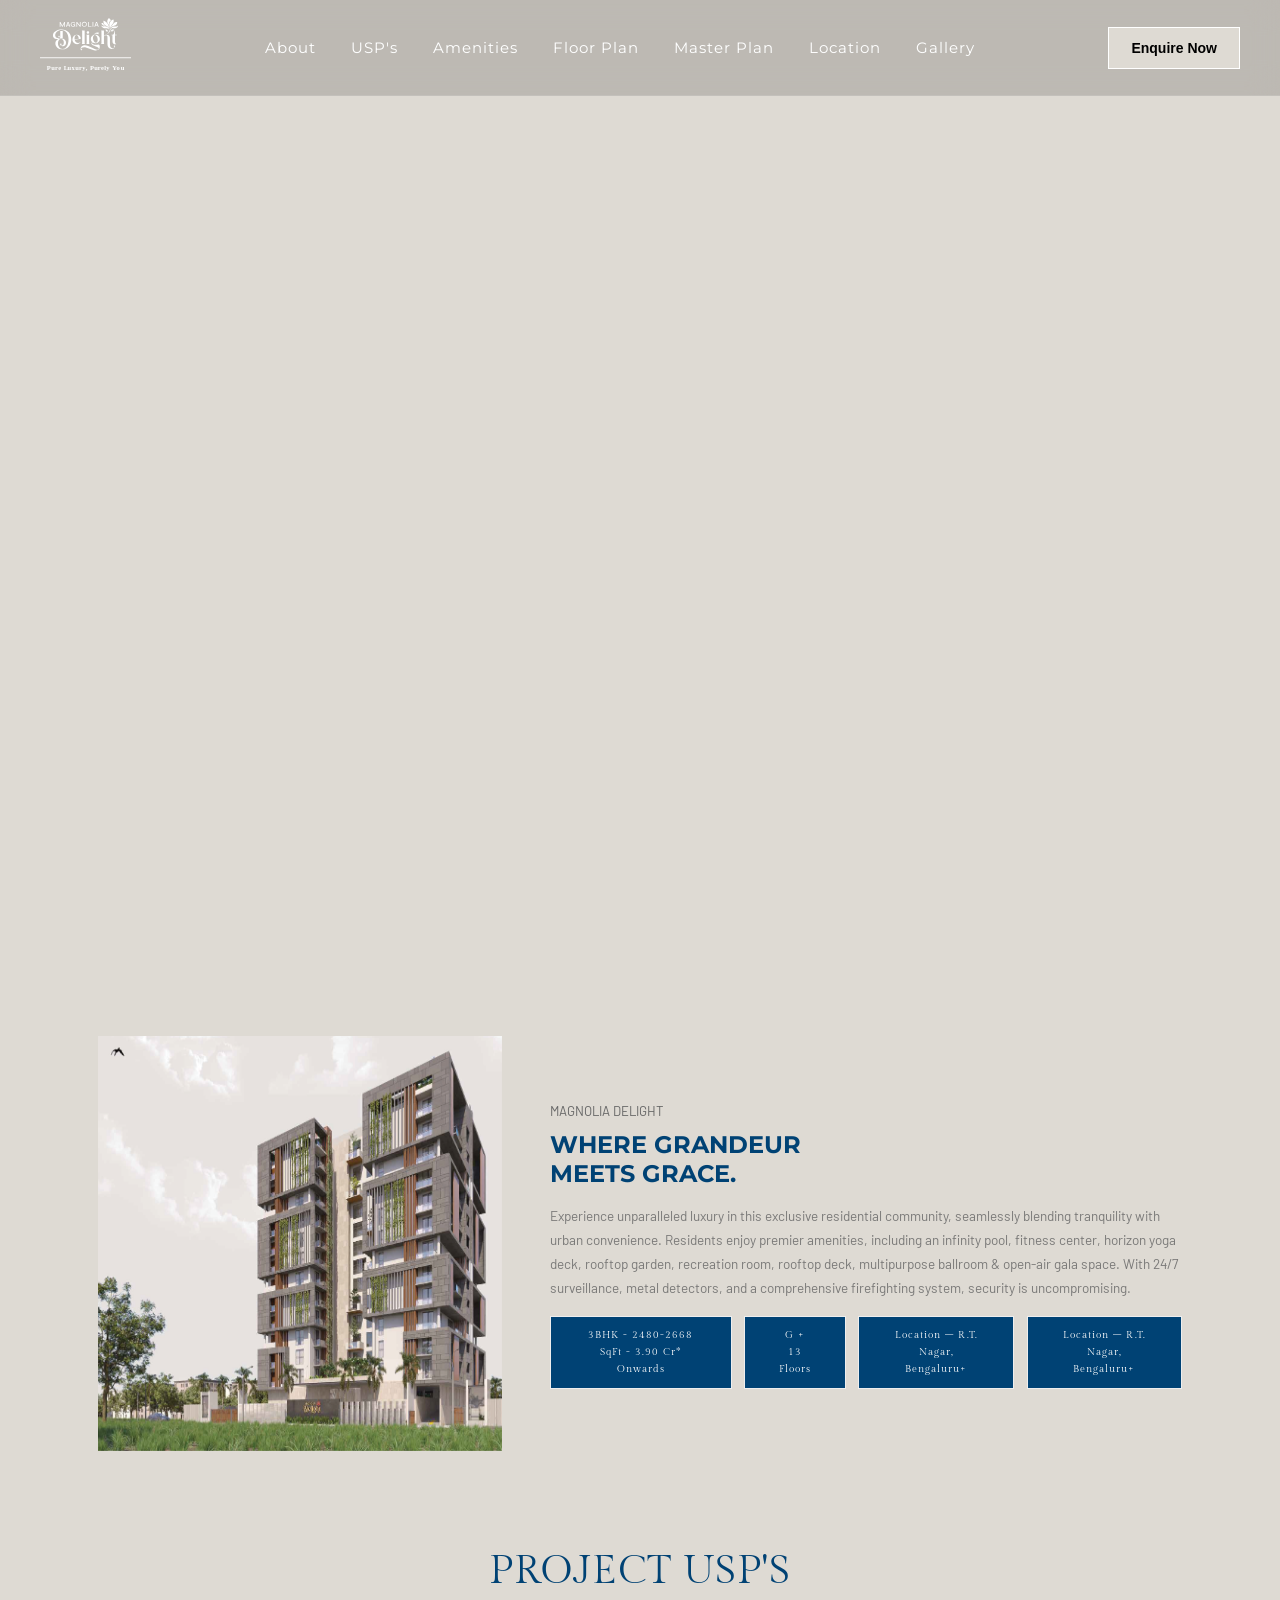
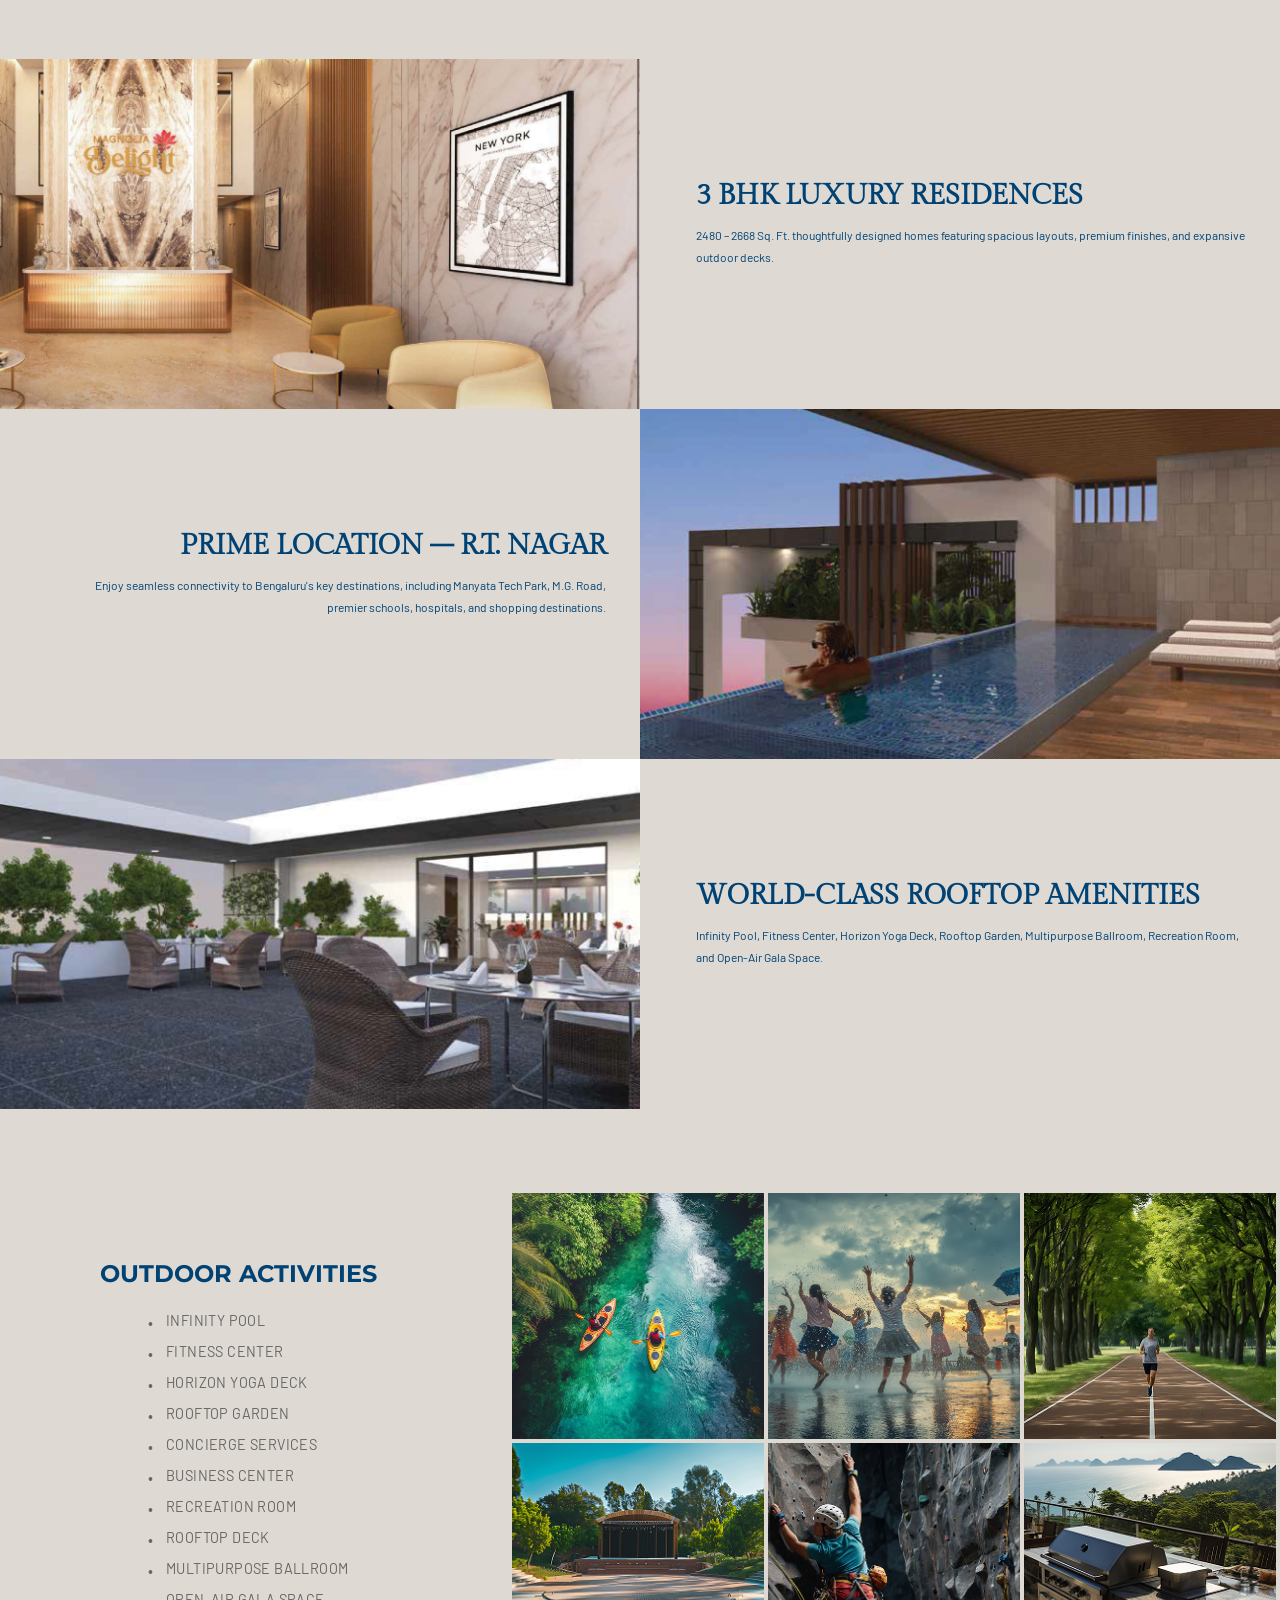
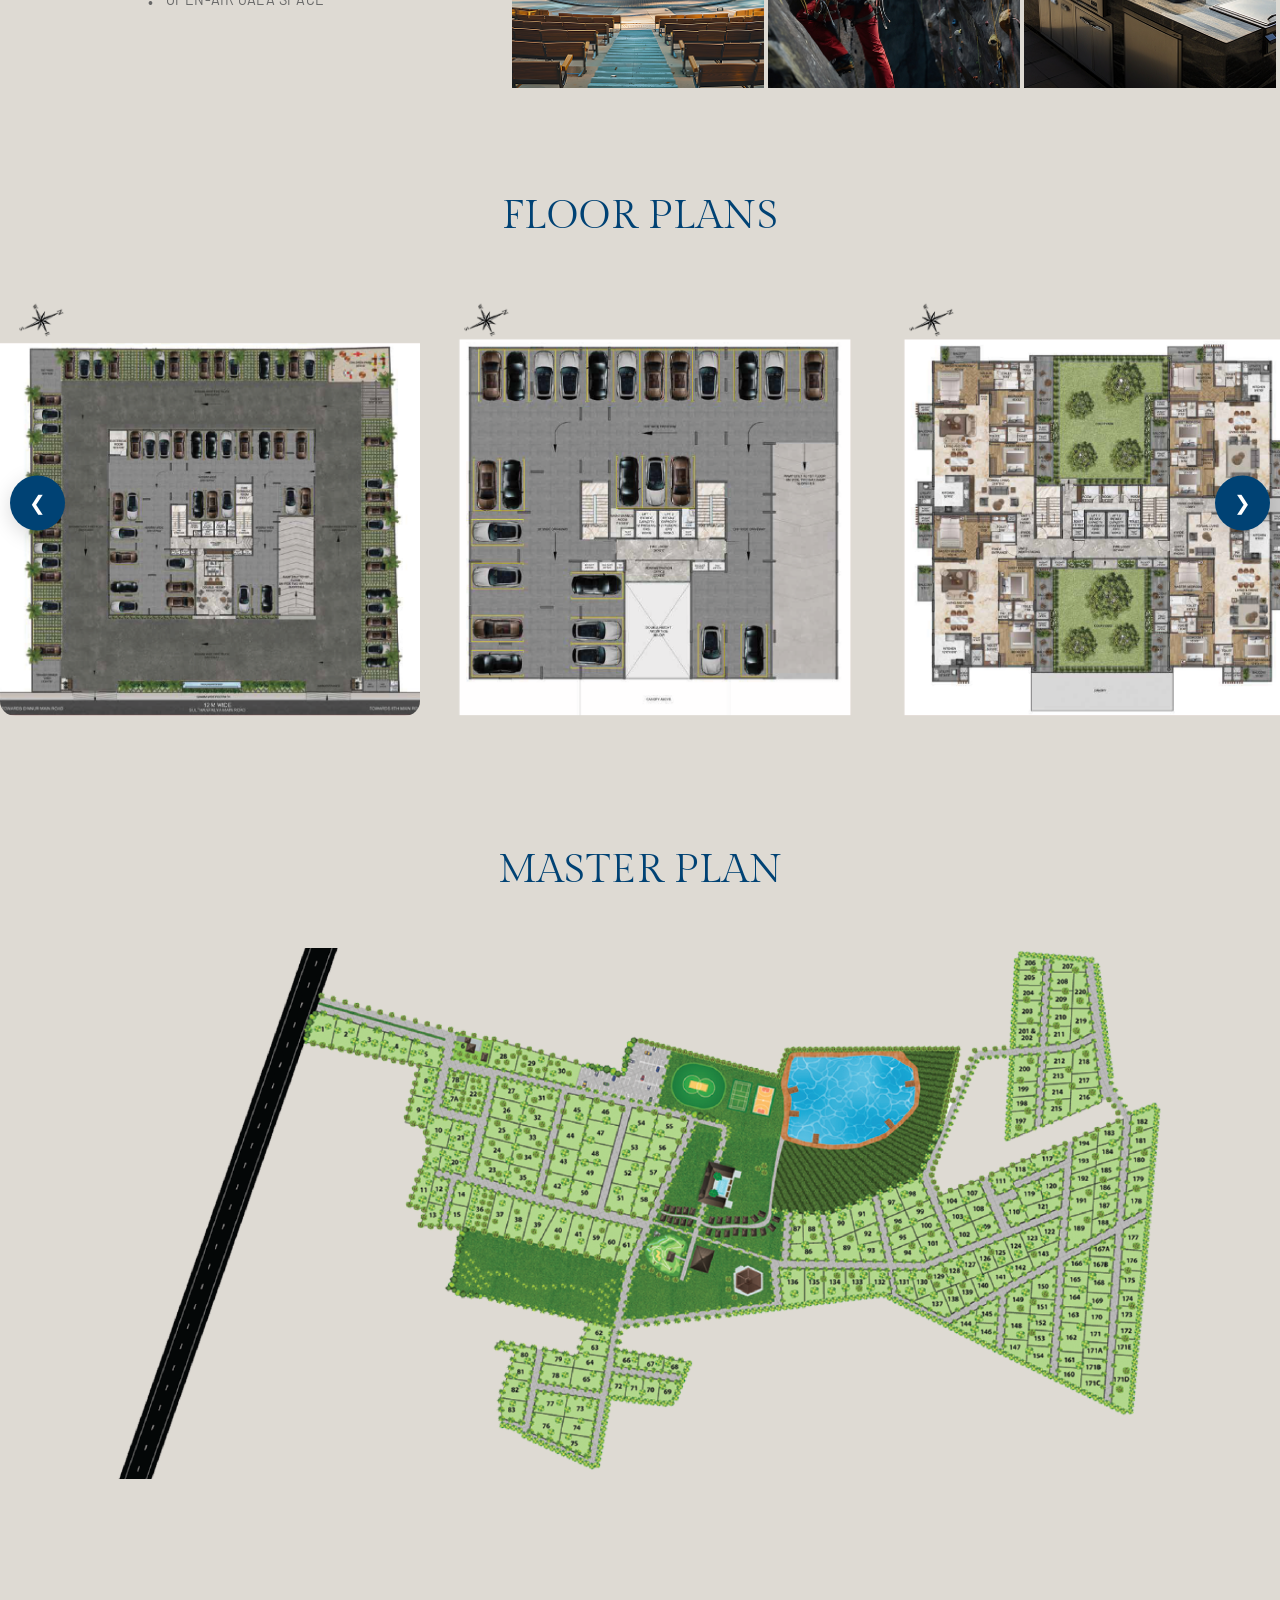
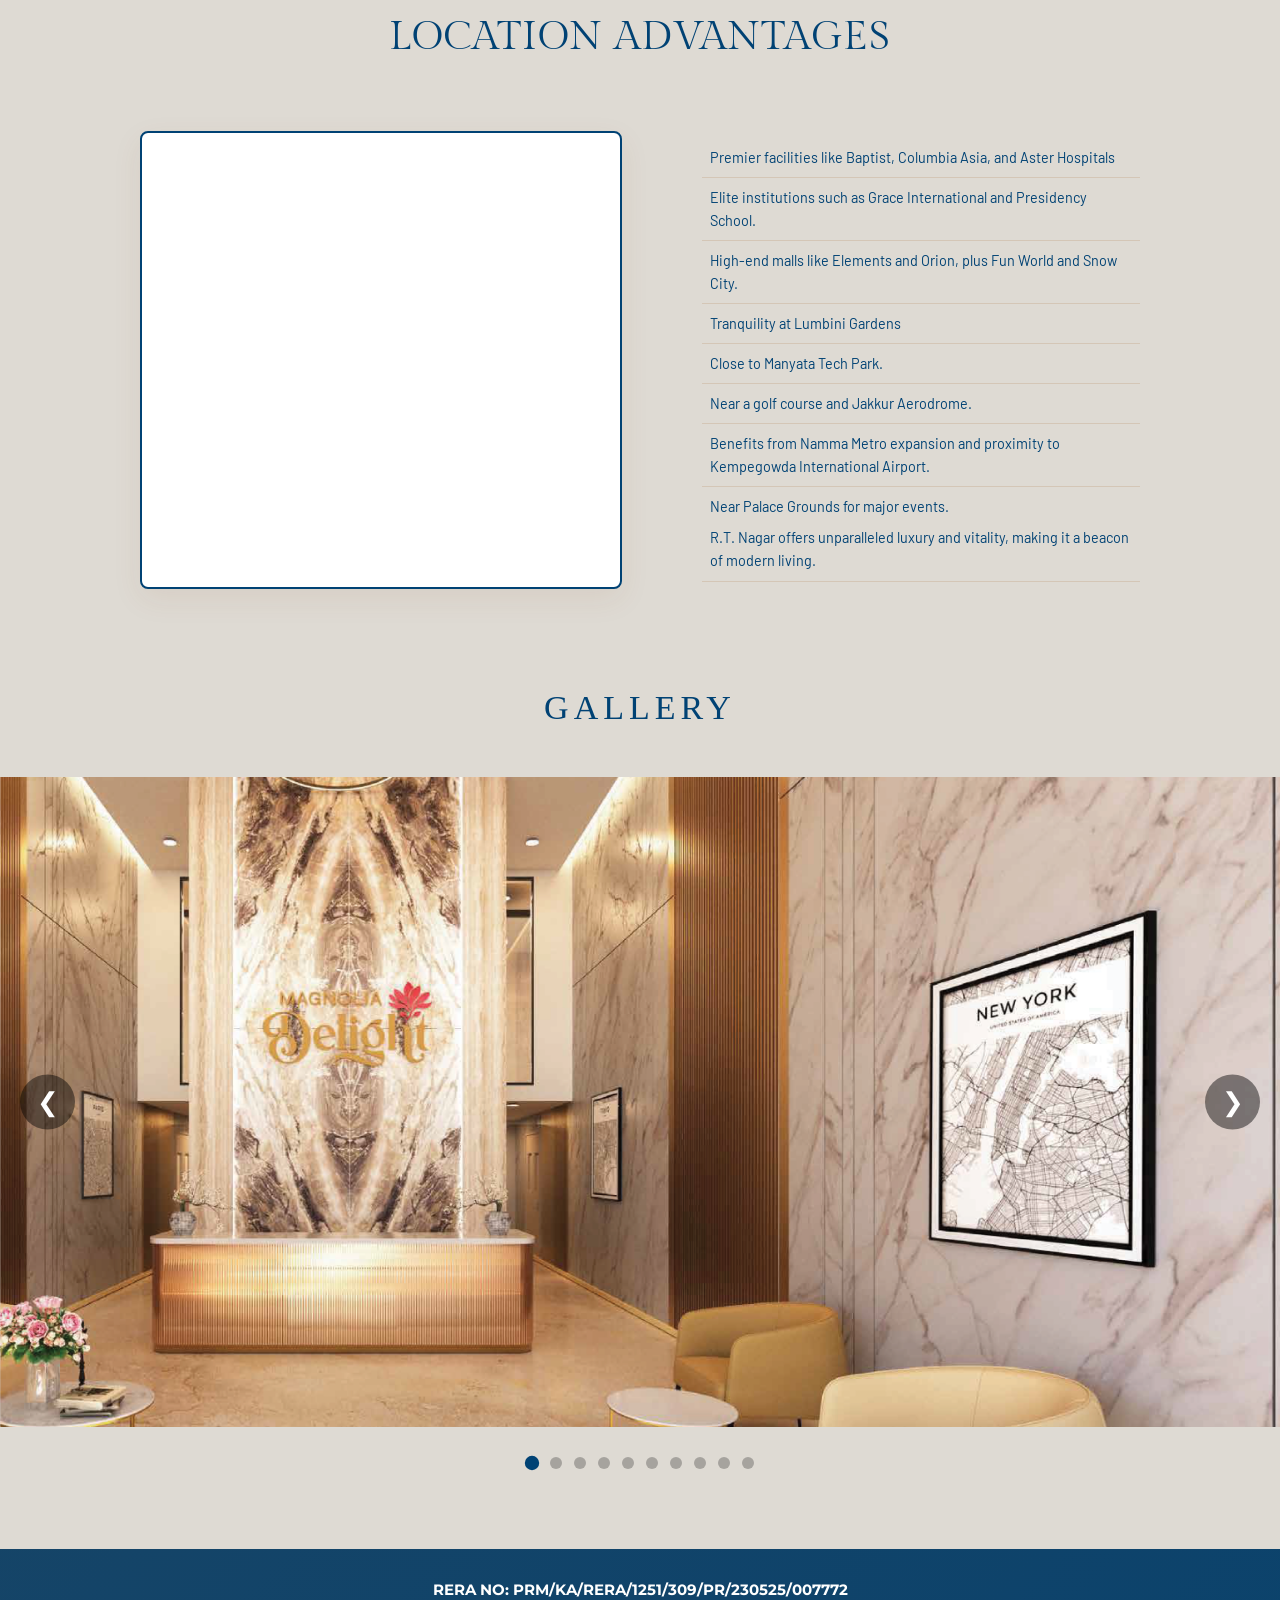
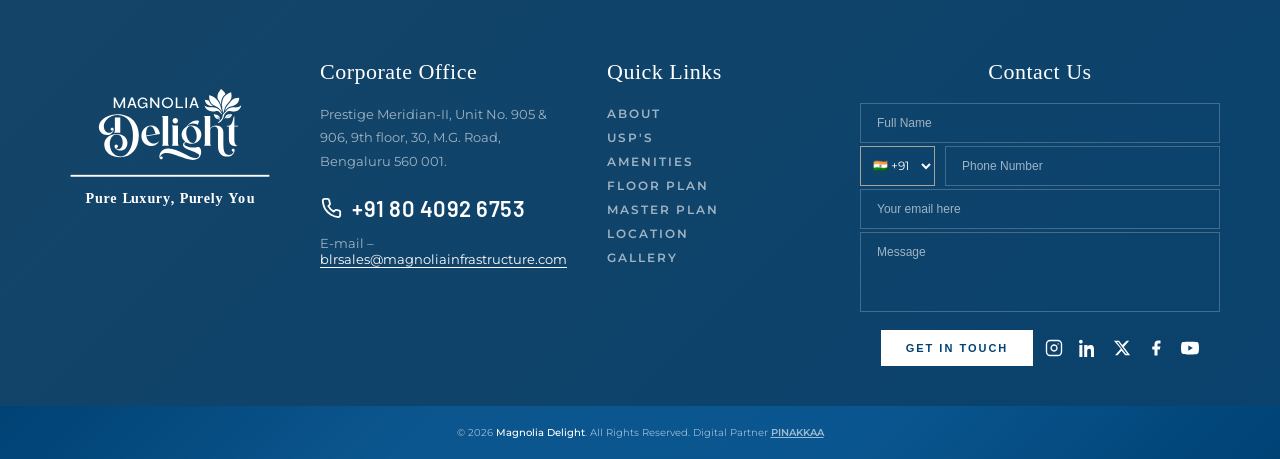
==== index.html @ 62078f63 "Initial Commit" ====
<!DOCTYPE html>
<html lang="en">

<head>
    <meta charset="UTF-8">
    <meta name="viewport" content="width=device-width, initial-scale=1.0">
    <title>Magnolia Delight</title>
    <meta name="description"
        content="Discover Rhythms of Earth by Magnolia Delight, a luxury curated farmland project near Chikkaballapur, Bangalore, offering premium farm plots from 5,500 to 14,000 sq ft." />
    <link rel="shortcut icon" href="../favicon.ico" type="image/x-icon">
    <link rel="preconnect" href="https://fonts.googleapis.com">
    <link rel="preconnect" href="https://fonts.gstatic.com" crossorigin>
    <link href="https://fonts.googleapis.com/css2?family=Gilda+Display&display=swap" rel="stylesheet">
    <link
        href="https://fonts.googleapis.com/css2?family=Barlow:ital,wght@0,100..900;1,100..900&family=Barlow+Semi+Condensed:ital,wght@0,100..900;1,100..900&family=Inter:ital,opsz,wght@0,14..32,100..900;1,14..32,100..900&family=Montserrat:ital,wght@0,100..900;1,100..900&family=Poppins:ital,wght@0,100..900;1,100..900&family=Roboto:ital,wght@0,100..900;1,100..900&family=Tenor+Sans&display=swap"
        rel="stylesheet">
    <link rel="stylesheet" href="./style.css">
    <link rel="stylesheet" href="./footer.css">
    <style>
        .gilda-display-regular,
        .page-title,
        .section-title,
        .section-title-big,
        .tula-properties-about-title,
        .soil-heading h3,
        .tula-testimonial-heading,
        .blogs-title,
        .disclaimer-section-title,
        .soil-about-title,
        .channel-section h2,
        .register-section h2,
        .why-title,
        .career-header h2,
        .smart-move-section h2,
        .about-title,
        .our-project-heading,
        .nature-main-title,
        .nature-bottom-content h2,
        .masterplan-title,
        .location-advantages-title,
        .luxora-gallery-title,
        .resort-content h2,
        .outdoor-content h2,
        .sports-area-header h2,
        .recent-post-heading,
        .blog-details-heading,
        .blog-main-title,
        .privacy-policy-title,
        .design-philosophy-title,
        .philosophy-title,
        .pillar-heading,
        .heading-title,
        h2.project-title {
            text-align: left;
        }

        h2.project-title {
            text-align: center !important;
        }
        @media (max-width: 768px) {
            .hero-section{
                
        background-position-x: -50rem !important;
            }
        }
    </style>
</head>

<body>
    <main>

        <nav class="navbar">
            <div class="navbar-container">

                <a href="./index.html" class="nav-logo">
                    <img src="./images-new/logo-white.svg" alt="Magnolia Delight">
                </a>

                <ul class="nav-links">
                    <li><a href="#about">About</a></li>
                    <li><a href="#usp">USP's</a></li>
                    <li><a href="#amenities">Amenities</a></li>
                    <li><a href="#floorplan">Floor Plan</a></li>
                    <li><a href="#masterplan">Master Plan</a></li>
                    <li><a href="#location">Location</a></li>
                    <li><a href="#gallery">Gallery</a></li>
                </ul>

                <div class="nav-actions">
                    <button class="enquire-btn" id="navbarEnquireBtn">
                        Enquire Now
                    </button>
                </div>

                <div class="hamburger" id="hamburger">
                    <span></span>
                    <span></span>
                    <span></span>
                </div>

            </div>
        </nav>


        <section class="hero-section"></section>
        <section class="about-section" id="about">
            <div class="main-container">
                <div class="about-section-wrapper">
                    <div class="about-image-wrapper">
                        <img src="./images-new/512x415.png" alt="" class="about-image">
                    </div>
                    <div class="about-section-content-wrapper">
                        <div class="about-title-wrapper">
                            <div class="about-title-wrapper-left">
                                <p class="about-sub-title">Magnolia Delight</p>
                                <h2 class="about-title">WHERE GRANDEUR <br> MEETS GRACE.</h2>
                            </div>
                            <!-- <div class="about-title-wrapper-right">
                                    <img src="./Images/logo-without-text.png" alt="" class="about-logo">
                                </div> -->
                        </div>
                        <div class="about-content-wrapper">
                            <p class="about-content">Experience unparalleled luxury in this exclusive residential
                                community, seamlessly blending tranquility with urban convenience. Residents enjoy
                                premier amenities, including an infinity pool, fitness center, horizon yoga deck,
                                rooftop garden, recreation room, rooftop deck, multipurpose ballroom & open-air gala
                                space. With 24/7 surveillance, metal detectors, and a comprehensive firefighting system,
                                security is uncompromising.</p>
                        </div>
                        <div class="about-points-wrapper">
                            <div class="about-points">
                                <h3>3BHK - 2480-2668 SqFt - 3.90 Cr* Onwards</h3>
                                <!-- <p>Configuration:</p> -->
                            </div>
                            <div class="about-points">
                                <h3>G + 13 Floors</h3>
                                <!-- <p>Total Plots</p> -->
                            </div>
                            <div class="about-points">
                                <h3>Location – R.T. Nagar, Bengaluru+</h3>
                                <!-- <p>Luxury Amenities</p> -->
                            </div>
                            <div class="about-points">
                                <h3>Location – R.T. Nagar, Bengaluru+</h3>
                                <!-- <p>Luxury Amenities</p> -->
                            </div>
                        </div>
                    </div>
                </div>
            </div>
        </section>
        <!-- <section class="resort-style-section">
                <div
                    class="resort-container">

                    <div class="resort-content">
                        <h2>RESORT STYLE LIVING</h2>
                        <p>
                            Rhythms of Earth curates a lifestyle that rivals a 15-acre, 5 Star luxury resort, blending holistic amenities with serene natural surroundings — so you experience elevated comfort without ever stepping away from nature.
                        </p>

                        <ul class="resort-list">
                            <li>Gourmet Restaurant</li>
                            <li>Poolside Bar</li>
                            <li>Wellness Centre and Spa</li>
                            <li>Indoor Games Room</li>
                            <li>Conference Room</li>
                            <li>Banquet Hall</li>
                        </ul>
                    </div>

                    <div class="resort-gallery">
                        <div class="gallery-item item1">
                            <img src="./Images/resort-1.png" alt="Gourmet Restaurant">
                        </div>
                        <div class="gallery-item item2">
                            <img src="./Images/resort-2.png" alt="Spa">
                        </div>
                        <div class="gallery-item item3">
                            <img src="./Images/resort-3.png" alt="Conference Room">
                        </div>
                        <div class="gallery-item item4">
                            <img src="./Images/resort-4.png" alt="Poolside Bar">
                        </div>
                        <div class="gallery-item item5">
                            <img src="./Images/resort-5.png" alt="Games Room">
                        </div>
                        <div class="gallery-item item6">
                            <img src="./Images/resort-6.png" alt="Banquet Hall">
                        </div>
                    </div>

                </div>
            </section> -->
        <section class="project-sections" id="usp">
            <div class="project-section-wrapper">
                <div class="project-title-wrapper">
                    <h2 class="project-title">PROJECT USP'S</h2>
                </div>
                <div class="project-content-wrapper">
                    <div class="project-card-wrapper">
                        <div class="project-card-image-wrapper">
                            <img src="./images-new/760 x 350 px-24.png" alt="" class="project-card-image">
                        </div>
                        <div class="project-card-content-wrapper">
                            <h3 class="project-card-title">3 BHK Luxury Residences</h3>
                            <p class="project-card-para">2480 – 2668 Sq. Ft. thoughtfully designed homes featuring
                                spacious layouts, premium finishes, and expansive outdoor decks.</p>
                        </div>
                    </div>
                    <div class="project-card-wrapper reverse">
                        <div class="project-card-image-wrapper">
                            <img src="./images-new/760 x 350 px-25.png" alt="" class="project-card-image">
                        </div>
                        <div class="project-card-content-wrapper">
                            <h3 class="project-card-title text-right">Prime Location – R.T. Nagar</h3>
                            <p class="project-card-para text-right">Enjoy seamless connectivity to Bengaluru's key
                                destinations, including Manyata Tech Park, M.G. Road, premier schools, hospitals, and
                                shopping destinations.</p>
                        </div>
                    </div>
                    <div class="project-card-wrapper">
                        <div class="project-card-image-wrapper">
                            <img src="./images-new/760 x 350 px-26.png" alt="" class="project-card-image">
                        </div>
                        <div class="project-card-content-wrapper">
                            <h3 class="project-card-title">World-Class Rooftop Amenities</h3>
                            <p class="project-card-para">Infinity Pool, Fitness Center, Horizon Yoga Deck, Rooftop
                                Garden, Multipurpose Ballroom, Recreation Room, and Open-Air Gala Space.</p>
                        </div>
                    </div>
                </div>
            </div>
        </section>
        <!-- <section class="nature-lifestyle-section">
                <div
                    class="main-container">

                    <div
                        class="nature-top-block">

                        <div class="nature-framed-image nature-frame-left">
                            <div class="nature-frame-shape"></div>
                            <div class="nature-image-box">
                                <img src="./Images/farm-image.png" alt="Farm lush with diverse fruits">
                            </div>
                        </div>

                        <div class="nature-top-content">
                            <h2 class="nature-main-title">A FARM LUSH WITH DIVERSE FRUITS</h2>

                            <div class="nature-fruit-grid">
                                <div class="fruit-item"><img src="./Icons/amla.svg" alt="">
                                    <span>Amla</span>
                                </div>
                                <div class="fruit-item"><img src="./Icons/fig.svg" alt="">
                                    <span>Fig</span>
                                </div>
                                <div class="fruit-item"><img src="./icons/mulberry.svg" alt="">
                                    <span>Mulberry</span>
                                </div>

                                <div class="fruit-item"><img src="./Icons/apple.svg" alt="">
                                    <span>Apple</span>
                                </div>
                                <div class="fruit-item"><img src="./Icons/guava.svg" alt="">
                                    <span>Guava</span>
                                </div>
                                <div class="fruit-item"><img src="./Icons/neem.svg" alt="">
                                    <span>Neem</span>
                                </div>

                                <div class="fruit-item"><img src="./Icons/avocado.svg" alt="">
                                    <span>Avocado</span>
                                </div>
                                <div class="fruit-item"><img src="./Icons/jamun.svg" alt="">
                                    <span>Jamun</span>
                                </div>
                                <div class="fruit-item"><img src="./Icons/papaya.svg" alt="">
                                    <span>Papaya</span>
                                </div>

                                <div class="fruit-item"><img src="./Icons/banana.svg" alt="">
                                    <span>Banana</span>
                                </div>
                                <div class="fruit-item"><img src="./Icons/kamala.svg" alt="">
                                    <span>Kamala (Orange)</span>
                                </div>
                                <div class="fruit-item"><img src="./Icons/passion.svg" alt="">
                                    <span>Passion Fruit</span>
                                </div>

                                <div class="fruit-item"><img src="./Icons/ alt=" ">
                                    <span>Blackberry</span>
                                </div>
                                <div class="fruit-item"><img src="./Icons/laxmanphal.svg" alt="">
                                    <span>Laxmanphal</span>
                                </div>
                                <div class="fruit-item"><img src="./Icons/pomogranate.svg" alt="">
                                    <span>Pomegranate</span>
                                </div>

                                <div class="fruit-item"><img src="./Icons/cashew.svg" alt="">
                                    <span>Cashew</span>
                                </div>
                                <div class="fruit-item"><img src="./Icons/lemon.svg" alt="">
                                    <span>Lemon</span>
                                </div>
                                <div class="fruit-item"><img src="./Icons/ramaphal.svg" alt="">
                                    <span>Ramephal</span>
                                </div>

                                <div class="fruit-item"><img src="./Icons/coconut.svg" alt="">
                                    <span>Coconut</span>
                                </div>
                                <div class="fruit-item"><img src="./Icons/litchi.svg" alt="">
                                    <span>Litchi</span>
                                </div>
                                <div class="fruit-item"><img src="./Icons/sapota.svg" alt="">
                                    <span>Sapota (Chikoo)</span>
                                </div>

                                <div class="fruit-item"><img src="./Icons/curry.svg" alt="">
                                    <span>Curry Leaves</span>
                                </div>
                                <div class="fruit-item"><img src="./Icons/mango-alphonso.svg" alt="">
                                    <span>Mango Alphonso</span>
                                </div>
                                <div class="fruit-item"><img src="./Icons/seethapal.svg" alt="">
                                    <span>Seethapal</span>
                                </div>

                                <div class="fruit-item"><img src="./Icons/dragon-fruit.svg" alt="">
                                    <span>Dragon Fruit</span>
                                </div>
                                <div class="fruit-item"><img src="./Icons/mango-bangenapalli.svg" alt="">
                                    <span>Mango Banganapalli</span>
                                </div>
                                <div class="fruit-item"><img src="./Icons/stat-fruit.svg" alt="">
                                    <span>Star Fruit</span>
                                </div>

                                <div class="fruit-item"><img src="./Icons/jackfruit.svg" alt="">
                                    <span>Jackfruit</span>
                                </div>
                                <div class="fruit-item"><img src="./Icons/mosambi.svg" alt="">
                                    <span>Mosambi</span>
                                </div>
                                <div class="fruit-item"><img src="./Icons/water-apple.svg" alt="">
                                    <span>Water Apple</span>
                                </div>
                            </div>

                            <div class="nature-top-bottom-text">
                                <h3>A Living Orchard Within Your Estate</h3>
                                <span class="nature-dash">-</span>
                                <p>
                                    True to our philosophy of sustainability and eco-conscious development,
                                                                                                                                      Rhythms of Earth is home to a flourishing ecosystem of fruit-bearing trees.
                                </p>
                            </div>
                        </div>
                    </div>

                    <div
                        class="nature-bottom-block">

                        <div class="nature-bottom-content">
                            <h2 class="text-right">WORK FROM NATURE</h2>
                            <h4 class="text-right">Where Productivity Meets Serenity</h4>
                            <p class="text-right">
                                Choose your workspace from the most beautiful corners of the property.
                                                                                                                        With seamless high-speed Wi-Fi and inspiring natural surroundings,
                                                                                                                        stay connected to your work while remaining deeply connected to nature.
                            </p>
                        </div>

                        <div class="nature-framed-image nature-frame-right">
                            <div class="nature-frame-shape"></div>
                            <div class="nature-image-box">
                                <img src="./Images/work-from-nature.png" alt="Work from nature">
                            </div>
                        </div>

                    </div>

                </div>
            </section> -->


        <section class="outdoor-style-section" id="amenities">
            <div class="outdoor-container">

                <!-- Left Content -->
                <div class="outdoor-content">
                    <h2>OUTDOOR ACTIVITIES</h2>
                    <!-- <p>
                            Where Nature Becomes Your Playground At Rhythms of Earth,
                                                                                                            the outdoors is not just scenery — it is a lifestyle.
                        </p> -->
                    <br>

                    <ul class="outdoor-list">
                        <li>INFINITY POOL
                        </li>
                        <li>FITNESS CENTER</li>
                        <li>HORIZON YOGA DECK</li>
                        <li>ROOFTOP GARDEN
                        </li>
                        <li>CONCIERGE SERVICES
                        </li>
                        <li>BUSINESS CENTER</li>
                        <li>RECREATION ROOM</li>
                        <li>ROOFTOP DECK</li>
                        <li>MULTIPURPOSE BALLROOM</li>
                        <li>OPEN-AIR GALA SPACE</li>
                    </ul>
                </div>

                <!-- Right Image Grid -->
                <div class="outdoor-gallery">
                    <div class="gallery-item item1">
                        <img src="./Images/outdoor-1.png" alt="Gourmet Restaurant">
                    </div>
                    <div class="gallery-item item2">
                        <img src="./Images/outdoor-2.png" alt="Spa">
                    </div>
                    <div class="gallery-item item3">
                        <img src="./Images/outdoor-3.png" alt="Conference Room">
                    </div>
                    <div class="gallery-item item4">
                        <img src="./Images/outdoor-4.png" alt="Poolside Bar">
                    </div>
                    <div class="gallery-item item5">
                        <img src="./Images/outdoor-5.png" alt="Games Room">
                    </div>
                    <div class="gallery-item item6">
                        <img src="./Images/outdoor-6.png" alt="Banquet Hall">
                    </div>
                </div>

            </div>
        </section>
        <!-- <section class="sports-area-section">
                <div
                    class="sports-area-container">
                    <div class="sports-area-header">
                        <h2>SPORTS AREA</h2>
                        <p>
                            Active Living, Elevated Designed for community engagement and wellness,
                                                                                                          our Outdoor Sports Area
                        </p>
                    </div>

                    <div
                        class="sports-area-grid">

                        <div class="sports-card">
                            <div class="sports-card-top-labels">
                                <span>CRICKET NETS</span>
                                <span>TENNIS COURT</span>
                            </div>

                            <div class="sports-card-layout">
                                <div class="sports-card-images sports-card-images-left">
                                    <div class="sports-img sports-img-1">
                                        <img src="./Images/cricket.png" alt="Cricket Nets">
                                    </div>
                                    <div class="sports-img sports-img-2">
                                        <img src="./Images/tennis.png" alt="Tennis Court">
                                    </div>
                                    <div class="sports-img sports-img-3 sports-wide">
                                        <img src="./Images/volleyball.png" alt="Volleyball Court">
                                    </div>
                                </div>

                                <div class="sports-strap">
                                    <span>OUTDOOR</span>
                                </div>
                            </div>

                            <div class="sports-card-bottom-label">
                                <span>VOLLEYBALL COURT</span>
                            </div>
                        </div>

                        <div class="sports-card">
                            <div class="sports-card-top-labels">
                                <span>FOOSBALL</span>
                                <span>TABLE TENNIS</span>
                            </div>

                            <div class="sports-card-layout">
                                <div class="sports-card-images sports-card-images-right">
                                    <div class="sports-img sports-img-4">
                                        <img src="./Images/foosball.png" alt="Foosball">
                                    </div>
                                    <div class="sports-img sports-img-5">
                                        <img src="./Images/table-tennis.png" alt="Table Tennis">
                                    </div>
                                    <div class="sports-img sports-img-6 sports-wide">
                                        <img src="./Images/snooker.png" alt="Snooker">
                                    </div>
                                </div>

                                <div class="sports-strap">
                                    <span>INDOOR</span>
                                </div>
                            </div>

                            <div class="sports-card-bottom-label">
                                <span>SNOOKER</span>
                            </div>
                        </div>

                    </div>
                </div>
            </section> -->

        <section class="floorplan-section" id="floorplan">

            <div class="floorplan-heading">
                <h2>FLOOR PLANS</h2>
                <!-- <p>Explore thoughtfully designed layouts crafted for modern luxury living.</p> -->
            </div>

            <div class="floorplan-slider-container">

                <button class="floor-btn floor-prev">&#10094;</button>

                <div class="floorplan-slider">

                    <div class="floorplan-card">
                        <img src="./images-new/floor plans-01.png" alt="Floor Plan">
                    </div>

                    <div class="floorplan-card">
                        <img src="./images-new/floor plans-02.png" alt="Floor Plan">
                    </div>

                    <div class="floorplan-card">
                        <img src="./images-new/floor plans-03.png" alt="Floor Plan">
                    </div>

                    <div class="floorplan-card">
                        <img src="./images-new/floor plans-04.png" alt="Floor Plan">
                    </div>
                    <div class="floorplan-card">
                        <img src="./images-new/floor plans-05.png" alt="Floor Plan">
                    </div>
                    <div class="floorplan-card">
                        <img src="./images-new/floor plans-06.png" alt="Floor Plan">
                    </div>
                    <div class="floorplan-card">
                        <img src="./images-new/floor plans-07.png" alt="Floor Plan">
                    </div>
                    <div class="floorplan-card">
                        <img src="./images-new/floor plans-08.png" alt="Floor Plan">
                    </div>
                    <div class="floorplan-card">
                        <img src="./images-new/floor plans-09.png" alt="Floor Plan">
                    </div>
                    <div class="floorplan-card">
                        <img src="./images-new/floor plans-10.png" alt="Floor Plan">
                    </div>
                    <div class="floorplan-card">
                        <img src="./images-new/floor plans-11.png" alt="Floor Plan">
                    </div>
                    <div class="floorplan-card">
                        <img src="./images-new/floor plans-12.png" alt="Floor Plan">
                    </div>
                    <div class="floorplan-card">
                        <img src="./images-new/floor plans-13.png" alt="Floor Plan">
                    </div>

                </div>

                <button class="floor-btn floor-next">&#10095;</button>

            </div>

        </section>

        <!-- FULLSCREEN VIEWER -->

        <div class="floorplan-lightbox">

            <span class="lightbox-close">&times;</span>

            <img class="lightbox-image" src="" alt="">

        </div>

        <section class="masterplan-section" id="masterplan">
            <div class="main-container">
                <div class="masterplan-section-wrapper">
                    <div class="masterplan-title-wrapper">
                        <h2 class="masterplan-title">MASTER PLAN</h2>
                    </div>
                    <div class="masterplan-contetn-wrapper">
                        <img src="./Images/masterplan.png" alt="" class="masterplan-image">
                    </div>
                </div>
            </div>
        </section>


        <section class="location-advantages-section" id="location">
            <div class="location-advantages-container">

                <!-- Heading -->
                <div class="location-advantages-title-wrap">
                    <h2 class="location-advantages-title">LOCATION ADVANTAGES</h2>
                </div>

                <!-- Content -->
                <div class="location-advantages-content">

                    <!-- Left Map -->
                    <div class="location-map-wrap">
                        <iframe
                            src="https://www.google.com/maps/embed?pb=!1m18!1m12!1m3!1d3887.196112367807!2d77.602633!3d13.023179999999998!2m3!1f0!2f0!3f0!3m2!1i1024!2i768!4f13.1!3m3!1m2!1s0x3bae17001da331a7%3A0x9443ad0f64a4e475!2sMagnolia%20Delight!5e0!3m2!1sen!2sin!4v1780463643421!5m2!1sen!2sin"
                            width="600" height="450" style="border:0;" allowfullscreen="" loading="lazy"
                            referrerpolicy="no-referrer-when-downgrade"></iframe>
                    </div>

                    <!-- Right Details -->
                    <div class="location-details-wrap">
                        <!-- <div class="location-top-note">Right on NH44</div> -->

                        <div class="location-list">
                            <div class="location-item">
                                <!-- <span class="location-time">HEALTHCARE</span> -->
                                <span class="location-place">Premier facilities like Baptist, Columbia Asia, and
                                    Aster Hospitals</span>
                            </div>

                            <div class="location-item">
                                <!-- <span class="location-time">EDUCATION</span> -->
                                <span class="location-place">Elite institutions such as Grace International and
                                    Presidency School.</span>
                            </div>

                            <div class="location-item">
                                <!-- <span class="location-time">RETAIL & ENTERTAINMENT</span> -->
                                <span class="location-place">High-end malls like Elements and Orion, plus Fun
                                    World and Snow City.</span>
                            </div>

                            <div class="location-item">
                                <!-- <span class="location-time">GREEN SPACES </span> -->
                                <span class="location-place">Tranquility at Lumbini Gardens</span>
                            </div>

                            <div class="location-item">
                                <!-- <span class="location-time">BUSINESS </span> -->
                                <span class="location-place">Close to Manyata Tech Park.</span>
                            </div>

                            <div class="location-item">
                                <!-- <span class="location-time">RECREATION</span> -->
                                <span class="location-place">Near a golf course and Jakkur Aerodrome.</span>
                            </div>

                            <div class="location-item">
                                <!-- <span class="location-time">CONNECTIVITY</span> -->
                                <span class="location-place">Benefits from Namma Metro expansion and proximity
                                    to Kempegowda International Airport.</span>
                            </div>

                            <div class="location-item">
                                <!-- <span class="location-time">EVENTS</span> -->
                                <span class="location-place">Near Palace Grounds for major events.</span>
                                <span class="location-place">R.T. Nagar offers unparalleled luxury and vitality,
                                    making it a beacon of modern living.</span>
                            </div>

                        </div>
                    </div>

                </div>
            </div>
        </section>
        <!-- =========================
                             UNIQUE GALLERY SECTION
                        ========================= -->

        <section class="luxora-gallery-section" id="gallery">
            <div class="luxora-gallery-container">

                <!-- Title -->
                <div class="luxora-gallery-title-wrap">
                    <h2 class="luxora-gallery-title">GALLERY</h2>
                </div>

                <!-- Slider -->
                <div class="luxora-gallery-slider-wrapper">

                    <button class="luxora-gallery-btn luxora-gallery-prev">
                        &#10094;
                    </button>

                    <div class="luxora-gallery-track-container">

                        <div class="luxora-gallery-track">

                            <!-- Slide 1 -->
                            <div class="luxora-gallery-slide active">
                                <img src="./Gallery/gallery-2.png" alt="Gallery Image">
                            </div>

                            <!-- Slide 2 -->
                            <div class="luxora-gallery-slide">
                                <img src="./Gallery/gallery-4.png" alt="Gallery Image">
                            </div>

                            <!-- Slide 3 -->
                            <div class="luxora-gallery-slide">
                                <img src="./Gallery/gallery-3.png" alt="Gallery Image">
                            </div>

                            <!-- Slide 4 -->
                            <div class="luxora-gallery-slide">
                                <img src="./Gallery/gallery-1.png" alt="Gallery Image">
                            </div>
                            <div class="luxora-gallery-slide">
                                <img src="./Gallery/gallery-5.png" alt="Gallery Image">
                            </div>
                            <div class="luxora-gallery-slide">
                                <img src="./Gallery/gallery-6.png" alt="Gallery Image">
                            </div>
                            <div class="luxora-gallery-slide">
                                <img src="./Gallery/gallery-7.png" alt="Gallery Image">
                            </div>
                            <div class="luxora-gallery-slide">
                                <img src="./Gallery/gallery-8.png" alt="Gallery Image">
                            </div>
                            <div class="luxora-gallery-slide">
                                <img src="./Gallery/gallery-9.png" alt="Gallery Image">
                            </div>

                        </div>

                    </div>

                    <button class="luxora-gallery-btn luxora-gallery-next">
                        &#10095;
                    </button>

                </div>

                <!-- Dots -->
                <div class="luxora-gallery-dots">
                    <span class="luxora-gallery-dot active"></span>
                    <span class="luxora-gallery-dot"></span>
                    <span class="luxora-gallery-dot"></span>
                    <span class="luxora-gallery-dot"></span>
                    <span class="luxora-gallery-dot"></span>
                    <span class="luxora-gallery-dot"></span>
                    <span class="luxora-gallery-dot"></span>
                    <span class="luxora-gallery-dot"></span>
                    <span class="luxora-gallery-dot"></span>
                    <span class="luxora-gallery-dot"></span>
                </div>

            </div>
        </section>
        <footer>
            <div class="footer-center-wrapper-div">
                <h3>RERA NO: PRM/KA/RERA/1251/309/PR/230525/007772</h3>
            </div>
            <!-- ── MAIN GRID ─────────────────────────── -->
            <div class="footer-main">

                <!-- Logo -->
                <a href="./index.html" class="footer-logo">
                    <img src="./images-new/logo-white.svg" alt="" class="footer-logo-img">
                </a>

                <!-- Corporate Office -->
                <div class="footer-office">
                    <h3>Corporate Office</h3>
                    <p>Prestige Meridian-II, Unit No. 905 & 906, 9th floor,
                        30, M.G. Road, Bengaluru 560 001. </p>

                    <a href="tel:+9180 4092 6753" class="footer-contact-item phone">

                        <svg class="phone-icon" viewbox="0 0 24 24" fill="none" stroke="currentColor" stroke-width="2"
                            stroke-linecap="round" stroke-linejoin="round">
                            <path
                                d="M22 16.92v3a2 2 0 0 1-2.18 2A19.79 19.79 0 0 1 11.61 19a19.5 19.5 0 0 1-6-6A19.79 19.79 0 0 1 3.09 4.18 2 2 0 0 1 5.07 2h3a2 2 0 0 1 2 1.72c.127.96.361 1.903.7 2.81a2 2 0 0 1-.45 2.11L9.09 9.91a16 16 0 0 0 6 6l1.27-1.27a2 2 0 0 1 2.11-.45c.907.339 1.85.573 2.81.7A2 2 0 0 1 22 16.92z" />
                        </svg>

                        +91 80 4092 6753

                    </a>

                    <div class="footer-contact-item">
                        <span>
                            E-mail –
                            <a href="mailto:blrsales@magnoliainfrastructure.com" class="email-underline">
                                blrsales@magnoliainfrastructure.com
                            </a>
                        </span>
                    </div>
                </div>

                <!-- Quick Links -->
                <div class="footer-links">
                    <h3>Quick Links</h3>
                    <ul>
                        <li><a href="#about">About</a></li>
                        <li><a href="#usp">USP's</a></li>
                        <li><a href="#amenities">Amenities</a></li>
                        <li><a href="#floorplan">Floor Plan</a></li>
                        <li><a href="#masterplan">Master Plan</a></li>
                        <li><a href="#location">Location</a></li>
                        <li><a href="#gallery">Gallery</a></li>
                    </ul>
                </div>

                <!-- Contact Form -->
                <div class="footer-contact">
                    <h3>Contact Us</h3>
                    <form id="footerContactForm">
                        <div class="form-group">
                            <input id="footer-name" type="text" placeholder="Full Name" />
                        </div>
                        <div class="form-group phone-group">
                            <select id="footer-country-code">
                                <option value="+91">🇮🇳 +91</option>
                                <option value="+1">🇺🇸 +1</option>
                                <option value="+44">🇬🇧 +44</option>
                                <option value="+971">🇦🇪 +971</option>
                                <option value="+65">🇸🇬 +65</option>
                                <option value="+61">🇦🇺 +61</option>
                            </select>

                            <input id="footer-phone" type="tel" placeholder="Phone Number" />
                        </div>
                        <div class="form-group">
                            <input id="footer-email" type="email" placeholder="Your email here" />
                        </div>
                        <div class="form-group">
                            <textarea id="footer-message" placeholder="Message"></textarea>
                        </div>

                        <p id="footerSuccess" style="display:none; color:green; margin-bottom:8px; font-weight:600;">✅
                            Message sent successfully!</p>
                        <p id="footerError" style="display:none; color:red; margin-bottom:8px; font-weight:600;">❌
                            Something went wrong. Please try again.</p>

                        <div class="form-bottom">
                            <button type="submit" class="btn-get-in-touch" id="footerSubmitBtn">
                                GET IN TOUCH
                            </button>
                            <div class="social-icons">
                                <!-- Instagram -->
                                <a href="https://www.instagram.com/"
                                    aria-label="Instagram">
                                    <svg viewbox="0 0 24 24" fill="none" stroke="currentColor" stroke-width="1.8"
                                        stroke-linecap="round" stroke-linejoin="round">
                                        <rect x="2" y="2" width="20" height="20" rx="5" ry="5" />
                                        <path d="M16 11.37A4 4 0 1 1 12.63 8 4 4 0 0 1 16 11.37z" />
                                        <line x1="17.5" y1="6.5" x2="17.51" y2="6.5" />
                                    </svg>
                                </a>

                                <!-- LinkedIn -->
                                <a href="https://www.linkedin.com/company/" aria-label="LinkedIn">
                                    <svg viewbox="0 0 24 24" fill="currentColor">
                                        <path
                                            d="M4.98 3.5C4.98 4.88 3.86 6 2.48 6S0 4.88 0 3.5 1.12 1 2.48 1s2.5 1.12 2.5 2.5zM.5 8h4V24h-4V8zm7 0h3.8v2.2h.1c.53-1 1.84-2.2 3.8-2.2 4.07 0 4.82 2.68 4.82 6.16V24h-4v-7.1c0-1.7-.03-3.88-2.37-3.88-2.37 0-2.73 1.85-2.73 3.76V24h-4V8z" />
                                    </svg>
                                </a>

                                <!-- X / Twitter -->
                                <a href="https://x.com/" aria-label="X (Twitter)">
                                    <svg viewbox="0 0 24 24" fill="currentColor">
                                        <path
                                            d="M18.244 2.25h3.308l-7.227 8.26 8.502 11.24H16.17l-4.714-6.231-5.401 6.231H2.748l7.73-8.835L1.254 2.25H8.08l4.259 5.63L18.244 2.25zm-1.161 17.52h1.833L7.084 4.126H5.117L17.083 19.77z" />
                                    </svg>
                                </a>

                                <!-- Facebook -->
                                <a href="https://www.facebook.com/"
                                    aria-label="Facebook">
                                    <svg viewbox="0 0 24 24" fill="currentColor">
                                        <path d="M18 2h-3a5 5 0 0 0-5 5v3H7v4h3v8h4v-8h3l1-4h-4V7a1 1 0 0 1 1-1h3z" />
                                    </svg>
                                </a>
                                <!-- YouTube -->
                                <a href="https://youtube.com/" aria-label="YouTube">
                                    <svg viewBox="0 0 24 24" fill="currentColor">
                                        <path
                                            d="M23.5 6.2a3 3 0 0 0-2.1-2.1C19.5 3.5 12 3.5 12 3.5s-7.5 0-9.4.6A3 3 0 0 0 .5 6.2 31.4 31.4 0 0 0 0 12a31.4 31.4 0 0 0 .5 5.8 3 3 0 0 0 2.1 2.1c1.9.6 9.4.6 9.4.6s7.5 0 9.4-.6a3 3 0 0 0 2.1-2.1A31.4 31.4 0 0 0 24 12a31.4 31.4 0 0 0-.5-5.8zM9.75 15.5v-7l6 3.5-6 3.5z" />
                                    </svg>
                                </a>
                            </div>
                        </div>
                    </form>
                </div>

            </div>
            <!-- /footer-main -->

            <!-- ── DIVIDER ───────────────────────────── -->
            <div class="footer-divider">
                <hr />
            </div>



            <!-- ── COPYRIGHT ─────────────────────────── -->
            <div class="footer-copyright">
                <p>© 2026
                    <span>Magnolia Delight</span>. All Rights Reserved. Digital Partner
                    <a href="www.pinakkaa.com" class="footer-partner">PINAKKAA</a>
                </p>
            </div>

        </footer>
    </main>


    <!-- PROJECT ENQUIRY POPUP -->
    <div class="project-enquiry-popup" id="projectEnquiryPopup">
        <div class="project-enquiry-container">
            <button class="project-enquiry-close" id="projectEnquiryClose">
                &times;
            </button>

            <div class="project-enquiry-header">
                <h2>PROJECT ENQUIRY</h2>
                <p>Share your details and select your preferred project. Our team will contact you shortly.</p>
            </div>

            <form id="projectEnquiryForm">
                <div class="project-enquiry-field">
                    <input id="pe-name" type="text" name="name" placeholder="Full Name" required />
                </div>
                <div class="project-enquiry-field pe-phone-group">

                    <select id="pe-country-code" required>
                        <option value="+91">🇮🇳 +91</option>
                        <option value="+1">🇺🇸 +1</option>
                        <option value="+44">🇬🇧 +44</option>
                        <option value="+971">🇦🇪 +971</option>
                        <option value="+65">🇸🇬 +65</option>
                        <option value="+61">🇦🇺 +61</option>
                    </select>

                    <input id="pe-mobile" type="tel" name="mobile" placeholder="Mobile Number" required />

                </div>
                <div class="project-enquiry-field">
                    <input id="pe-email" type="email" name="email" placeholder="Email Address" required />
                </div>
                <div class="project-enquiry-field">
                    <select id="pe-project" name="project" required>
                        <option value="">Select Project</option>
                        <option value="Rhythm Of Earth">Rhythms Of Earth</option>
                        <option value="Apartment Project">Apartment Project</option>
                    </select>
                </div>

                <button type="submit" class="project-enquiry-submit" id="peSubmitBtn">
                    Submit Enquiry
                </button>

                <p id="peSuccess" style="display:none; color:green; margin-top:10px; font-weight:600;">✅ Enquiry
                    submitted successfully! We'll contact you shortly.</p>
                <p id="peError" style="display:none; color:red; margin-top:10px; font-weight:600;">❌ Something went
                    wrong. Please try again.</p>
            </form>
        </div>
    </div>
    <script src="./script.js"></script>
    <script src="./navabr.js"></script>
    <script src="./footer-email.js"></script>
</body>

</html>
---- style.css ----
/* RESET */
* {
    margin: 0;
    padding: 0;
    box-sizing: border-box;
}

body {
    height: 100%;
    width: 100%;
    overflow-x: hidden;
    scroll-behavior: smooth;
    font-family: "Montserrat", sans-serif;
    /* background: linear-gradient(#F8EAD6, #F9E3C6); */
    background: #dedad3;
}

.main-container {
    width: 100%;
    max-width: 1180px;
    margin: 0 auto;
}


/* Hero Section  */

.hero-section {
    width: 100%;
    height: 100vh;
    background-image: url('./images-new/banner-27.png');
    background-position: center;
    background-size: cover;
    background-repeat: no-repeat;
}

/* About Section  */

.about-section {
    width: 100%;
    padding: 120px 0 0;
}
.about-section-wrapper {
    display: flex;
    justify-content: center;
    align-items: center;
    gap: 3rem;
    padding: 1rem 3rem;
}
.about-image-wrapper {
    width: 636px;
    height: 415px;
}
.about-image {
    height: 100%;
    width: 100%;
}
.about-section-content-wrapper {
    display: flex;
    flex-direction: column;
    justify-content: start;
    align-items: center;
    gap: 1rem;
}
.about-title-wrapper {
    display: flex;
    justify-content: space-between;
    align-items: center;
    gap: 2rem;
    width: 100%;
}
.about-title-wrapper-left {
    display: flex;
    flex-direction: column;
    justify-content: start;
    align-items: start;
    gap: 0.4rem;
}
.about-sub-title {
    font-family: "Barlow", sans-serif;
    font-size: 13.2px;
    font-weight: 400;
    line-height: 26.25px;
    text-transform: uppercase;
    color: #666666;
}
.about-title {
    color: #004274;
    text-align: left !important;
}
.about-logo {
    width: 120px;
    height: 120px;
}
.about-content-wrapper {
    text-align: left;
    max-width: 650px;
}
.about-content {
    font-family: "Barlow", sans-serif;
    font-size: 13.5px;
    font-weight: 400;
    line-height: 24px;
    color: #666666d6;
}
.about-points-wrapper {
    display: flex;
    justify-content: start;
    align-items: start;
    width: 100%;
    gap: 0.8rem;
}
.about-points {
    display: flex;
    flex-direction: column;
    justify-content: center;
    align-items: center;
    text-align: center;
    gap: 4px;
    padding: 10px 32px;
    background-color: #004274;
    border: 1px solid #EEEEEE;
}
.about-points h3 {
    font-family: "Gilda Display", serif;
    font-weight: 400;
    font-style: normal;
    font-size: 10px !important;
    font-weight: 500;
    line-height: 16.95px;
    color: #ffffff;
    letter-spacing: 1px;
}
.about-points p {
    font-family: "Gilda Display", serif;
    font-weight: 400;
    font-style: normal;
    font-size: 11px;
    font-weight: 400;
    line-height: 16.8px;
    color: #ffffff;
}
/* =========================
   TABLET RESPONSIVE
========================= */

@media(max-width: 992px) {

    .about-section {
        padding: 90px 0;
    }

    .about-section-wrapper {
        flex-direction: column;
        gap: 3rem;
    }

    .about-image-wrapper {
        width: 100%;
        height: auto;
    }

    .about-image {
        width: 100%;
        height: 100%;
        object-fit: cover;
    }

    .about-section-content-wrapper {
        width: 100%;
        align-items: flex-start;
    }

    .about-title-wrapper {
        width: 100%;
    }

    .about-title {
        font-size: 34px;
        line-height: 48px;
    }

    .about-sub-title {
        font-size: 12px;
        line-height: 22px;
    }

    .about-logo {
        width: 90px;
        height: 90px;
    }

    .about-content-wrapper {
        max-width: 100%;
    }

    .about-content {
        font-size: 16px;
        line-height: 28px;
    }

    .about-points-wrapper {
        width: 100%;
        justify-content: space-between;
        flex-wrap: wrap;
        gap: 1rem;
    }

    .about-points {
        flex: 1 1 30%;
        padding: 18px 20px;
    }

    .about-points h3 {
        font-size: 21px;
        line-height: 28px;
    }

    .about-points p {
        font-size: 12px;
    }

}


/* =========================
 MOBILE RESPONSIVE
========================= */

@media(max-width: 576px) {

    .about-section {
        padding: 70px 0;
    }

    .about-section-wrapper {
        flex-direction: column;
        gap: 2.5rem;
        padding: 0 2rem;
    }

    .about-image-wrapper {
        width: 100%;
        height: auto;
    }

    .about-image {
        width: 100%;
        height: 100%;
        object-fit: cover;
    }

    .about-section-content-wrapper {
        width: 100%;
        gap: 1.2rem;
    }

    .about-title-wrapper {
        flex-direction: column;
        align-items: flex-start;
        gap: 1.2rem;
    }

    .about-title {
        font-size: 28px;
        line-height: 40px;
    }

    .about-sub-title {
        font-size: 11px;
        line-height: 20px;
    }

    .about-logo {
        width: 75px;
        height: 75px;
    }

    .about-content-wrapper {
        max-width: 100%;
    }

    .about-content {
        font-size: 15px;
        line-height: 26px;
    }

    .about-points-wrapper {
        width: 100%;
        flex-direction: column;
        gap: 1rem;
    }

    .about-points {
        width: 100%;
        padding: 18px 20px;
    }

    .about-points h3 {
        font-size: 22px;
        line-height: 30px;
    }

    .about-points p {
        font-size: 12px;
    }

}

/* ===========================
   RESORT STYLE SECTION
=========================== */
.resort-style-section {
    width: 100%;
    background: #8c5325; /* similar brown tone */
    padding: 0;
    overflow: hidden;
}

.resort-container {
    display: grid;
    grid-template-columns: 40% 60%;
    min-height: 400px;
    align-items: stretch;
}

/* ===========================
   LEFT CONTENT
=========================== */
.resort-content {
    color: #f5e9dc;
    padding: 70px 60px;
    display: flex;
    flex-direction: column;
    justify-content: center;
}

.resort-content h2 {
    margin-bottom: 4px;
    color: #F8E7D2;
    text-align: left !important;
}

.resort-content p {
    font-family: "Barlow", sans-serif;
    font-size: 12.5px;
    line-height: 20px;
    max-width: 400px;
    color: #f8e7d295;
    margin-bottom: 25px;
}

.resort-list {
    list-style: none;
    padding: 0;
    margin: 0 0 0 3rem;
}

.resort-list li {
    font-family: "Barlow", sans-serif;
    position: relative;
    padding-left: 18px;
    margin-bottom: 10px;
    font-size: 0.9rem;
    color: #F8E8D3;
    letter-spacing: 0.9px;
}

.resort-list li::before {
    content: "•";
    position: absolute;
    left: 0;
    top: 0;
    color: #f8e9d4;
    font-size: 1rem;
}

/* ===========================
   RIGHT IMAGE GRID
=========================== */
.resort-gallery {
    display: grid;
    grid-template-columns: repeat(3, 1fr);
    grid-template-rows: 1fr 1fr;
    gap: 4px;
    background: #8c5325;
    padding: 4px 4px 4px 0;
}

.gallery-item {
    position: relative;
    overflow: hidden;
    min-height: 200px;
}

.gallery-item img {
    width: 100%;
    height: 100%;
    object-fit: cover;
    display: block;
}

/* Hover Effect */
.gallery-item img {
    transition: transform 0.5s ease;
}

.gallery-item:hover img {
    transform: scale(1.05);
}

/* ===========================
   TABLET
=========================== */
@media(max-width: 1024px) {
    .resort-container {
        grid-template-columns: 1fr;
    }

    .resort-content {
        padding: 60px 40px;
        text-align: left;
    }

    .resort-content h2 {
        font-size: 2.2rem;
    }

    .resort-gallery {
        grid-template-columns: repeat(3, 1fr);
        grid-template-rows: auto auto;
        padding: 0 4px 4px;
    }

    .gallery-item {
        min-height: 220px;
    }
}

/* ===========================
   MOBILE
=========================== */
@media(max-width: 768px) {
    .resort-style-section {
        padding: 0;
    }

    .resort-content {
        padding: 45px 24px;
        text-align: center;
        align-items: center;
    }

    .resort-content h2 {
        font-size: 1.9rem;
        letter-spacing: 2px;
    }

    .resort-content p {
        font-size: 0.95rem;
        line-height: 1.7;
        max-width: 100%;
    }

    .resort-list {
        text-align: left;
        width: 100%;
        max-width: 320px;
    }

    .resort-list li {
        font-size: 0.95rem;
        margin-bottom: 12px;
    }

    .resort-gallery {
        grid-template-columns: repeat(2, 1fr);
        gap: 4px;
        padding: 0 4px 4px;
    }

    .gallery-item {
        min-height: 180px;
    }
}

/* ===========================
   SMALL MOBILE
=========================== */
@media(max-width: 480px) {
    .resort-content {
        padding: 38px 18px;
    }

    .resort-content h2 {
        font-size: 1.55rem;
        letter-spacing: 1.5px;
    }

    .resort-content p {
        font-size: 0.9rem;
    }

    .resort-list li {
        font-size: 0.9rem;
        padding-left: 16px;
    }

    .resort-gallery {
        grid-template-columns: 1fr;
    }

    .gallery-item {
        min-height: 220px;
    }
}


/* Projects Sections  */

.project-sections {
    width: 100%;
    padding: 80px 0;
    position: relative;
}
.project-section-wrapper {
    display: flex;
    flex-direction: column;
    justify-content: center;
    align-items: center;
    gap: 4rem;
}
.project-title-wrapper {
    width: 100%;
    text-align: center;
}
h2.project-title {
    color: #004274;
    font-family: "Gilda Display", serif;
    font-weight: 400;
    font-style: normal;
    font-size: 2.5rem;
    font-weight: 400;
    line-height: 1.2;
    color: #004274;
    letter-spacing: 0.02em;
    text-transform: uppercase;
    text-align: center !important;
}
.project-content-wrapper {
    display: flex;
    flex-direction: column;
    justify-content: center;
    align-items: center;
    gap: 0;
    width: 100%;
}
.project-card-wrapper {
    display: flex;
    justify-content: center;
    /* align-items: center; */
    gap: 0;
    width: 100%;
}
.reverse {
    flex-direction: row-reverse;
}
.project-card-image-wrapper {
    width: 50%;
    height: 350px;
    max-height: 450px;
}
.project-card-image {
    width: 100%;
    height: 100%;
    object-fit: cover;
}
.project-card-content-wrapper {
    width: 50%;
    /* height: 450px; */
    max-height: 450px;
    padding: 109px 0 109px 56px;
}
.project-card-title {
    font-family: "Gilda Display", serif;
    font-weight: 400;
    font-style: normal;
    font-size: 28px;
    font-weight: 700;
    line-height: 56px;
    letter-spacing: 14%;
    text-transform: uppercase;
    color: #004274;
    max-width: 550px;
}
.project-card-para {
    font-family: "Barlow", sans-serif;
    font-size: 12px;
    font-weight: 400;
    line-height: 22px;
    max-width: 550px;
    color: #004274;
}

/* ================================
   TABLET RESPONSIVE
================================ */
@media(max-width: 1024px) {
    .project-sections {
        padding: 90px 0;
    }

    .project-section-wrapper {
        gap: 3rem;
    }

    .project-title {
        font-size: 32px;
        line-height: 1.3;
        letter-spacing: 0.08em;
    }

    .project-card-wrapper {
        flex-direction: column;
        width: 100%;
    }

    .reverse {
        flex-direction: column;
    }

    .project-card-image-wrapper,
    .project-card-content-wrapper {
        width: 100%;
        height: auto;
        max-height: unset;
    }

    .project-card-image-wrapper {
        height: 380px;
    }

    .project-card-content-wrapper {
        padding: 60px 40px;
        display: flex;
        flex-direction: column;
        justify-content: center;
    }

    .project-card-title {
        font-size: 30px;
        line-height: 1.3;
        margin-bottom: 16px;
    }

    .project-card-para {
        font-size: 16px;
        line-height: 1.9;
        max-width: 100%;
    }
}


/* ================================
   MOBILE RESPONSIVE
================================ */
@media(max-width: 768px) {
    .project-sections {
        padding: 70px 0;
    }

    .project-section-wrapper {
        gap: 2.5rem;
    }

    .project-title-wrapper {
        padding: 0 20px;
    }

    .project-title {
        font-size: 24px;
        line-height: 1.3;
        letter-spacing: 0.06em;
    }

    .project-card-wrapper {
        flex-direction: column;
    }

    .reverse {
        flex-direction: column;
    }

    .project-card-image-wrapper,
    .project-card-content-wrapper {
        width: 100%;
    }

    .project-card-image-wrapper {
        height: 260px;
    }

    .project-card-content-wrapper {
        height: auto;
        padding: 36px 22px;
        text-align: left;
    }

    .project-card-title {
        font-size: 22px;
        line-height: 1.4;
        margin-bottom: 12px;
    }

    .project-card-para {
        font-size: 15px;
        line-height: 1.8;
    }
}


/* ================================
   SMALL MOBILE
================================ */
@media(max-width: 480px) {
    .project-sections {
        padding: 60px 0;
    }

    .project-title {
        font-size: 20px;
        line-height: 1.3;
    }

    .project-card-image-wrapper {
        height: 220px;
    }

    .project-card-content-wrapper {
        padding: 30px 18px;
    }

    .project-card-title {
        font-size: 18px;
        line-height: 1.4;
    }

    .project-card-para {
        font-size: 14px;
        line-height: 1.7;
    }
}


/* ===========================
   outdoor STYLE SECTION
=========================== */
.outdoor-style-section {
    width: 100%;
    /* background: #8c5325; */
    padding: 0;
    overflow: hidden;
}

.outdoor-container {
    display: grid;
    grid-template-columns: 40% 60%;
    min-height: 500px;
    align-items: stretch;
}

/* ===========================
   LEFT CONTENT
=========================== */
.outdoor-content {
    color: #004274;
    padding: 70px 0 70px 100px;
    display: flex;
    flex-direction: column;
    justify-content: center;
    max-width: 500px;
}

.outdoor-content h2 {
    margin-bottom: 5px;
    color: #004274;
    text-align: left !important;
}

.outdoor-content p {
    font-family: "Barlow", sans-serif;
    font-size: 14px;
    line-height: 24px;
    max-width: 482px;
    color: #666666;
    margin-bottom: 25px;
}

.outdoor-list {
    list-style: none;
    padding: 0;
    margin: 0 0 0 3rem;
}

.outdoor-list li {
    font-family: "Barlow", sans-serif;
    position: relative;
    padding-left: 18px;
    margin-bottom: 14px;
    font-size: 0.9rem;
    color: #666666;
    letter-spacing: 0.4px;
}

.outdoor-list li::before {
    content: "•";
    position: absolute;
    left: 0;
    top: 0;
    color: #666666;
    font-size: 1rem;
}

/* ===========================
   RIGHT IMAGE GRID
=========================== */
.outdoor-gallery {
    display: grid;
    grid-template-columns: repeat(3, 1fr);
    grid-template-rows: 1fr 1fr;
    gap: 4px;
    /* background: #8c5325; */
    padding: 4px 4px 4px 0;
}

.gallery-item {
    position: relative;
    overflow: hidden;
    min-height: 200px;
}

.gallery-item img {
    width: 100%;
    height: 100%;
    object-fit: cover;
    display: block;
}

/* Hover Effect */
.gallery-item img {
    transition: transform 0.5s ease;
}

.gallery-item:hover img {
    transform: scale(1.05);
}

/* ===========================
   TABLET
=========================== */
@media(max-width: 1024px) {
    .outdoor-container {
        grid-template-columns: 1fr;
    }

    .outdoor-content {
        padding: 60px 40px;
        text-align: left;
    }

    .outdoor-content h2 {
        font-size: 2.2rem;
    }

    .outdoor-gallery {
        grid-template-columns: repeat(3, 1fr);
        grid-template-rows: auto auto;
        padding: 0 4px 4px;
    }

    .gallery-item {
        min-height: 220px;
    }
}

/* ===========================
   MOBILE
=========================== */
@media(max-width: 768px) {
    .outdoor-style-section {
        padding: 0;
    }

    .outdoor-content {
        padding: 45px 24px;
        text-align: center;
        align-items: center;
    }

    .outdoor-content h2 {
        font-size: 1.9rem;
        letter-spacing: 2px;
    }

    .outdoor-content p {
        font-size: 0.95rem;
        line-height: 1.7;
        max-width: 100%;
    }

    .outdoor-list {
        text-align: left;
        width: 100%;
        max-width: 320px;
    }

    .outdoor-list li {
        font-size: 0.95rem;
        margin-bottom: 12px;
    }

    .outdoor-gallery {
        grid-template-columns: repeat(2, 1fr);
        gap: 4px;
        padding: 0 4px 4px;
    }

    .gallery-item {
        min-height: 180px;
    }
}

/* ===========================
   SMALL MOBILE
=========================== */
@media(max-width: 480px) {
    .outdoor-content {
        padding: 38px 18px;
    }

    .outdoor-content h2 {
        font-size: 1.55rem;
        letter-spacing: 1.5px;
    }

    .outdoor-content p {
        font-size: 0.9rem;
    }

    .outdoor-list li {
        font-size: 0.9rem;
        padding-left: 16px;
    }

    .outdoor-gallery {
        grid-template-columns: 1fr;
    }

    .gallery-item {
        min-height: 220px;
    }
}


/* ===========================
   SPORTS AREA SECTION
=========================== */
.sports-area-section {
    width: 100%;
    padding: 80px 20px;
    background: transparent;
    overflow: hidden;
}

.sports-area-container {
    max-width: 1180px;
    margin: 0 auto;
}

/* ===========================
   HEADER
=========================== */
.sports-area-header {
    text-align: center;
    margin-bottom: 50px;
}

.sports-area-header h2 {
    color: #004274;
    text-align: center !important;
}

.sports-area-header p {
    font-family: "Barlow", sans-serif;
    margin: 0 auto;
    font-size: 14px;
    font-weight: 400;
    line-height: 26.25px;
    color: #666666c5;
}

/* ===========================
   MAIN GRID
=========================== */
.sports-area-grid {
    display: grid;
    grid-template-columns: repeat(2, 1fr);
    gap: 40px;
    align-items: start;
}

/* ===========================
   CARD
=========================== */
.sports-card {
    width: 100%;
}

.sports-card-top-labels {
    display: grid;
    grid-template-columns: repeat(2, 1fr);
    margin-bottom: 18px;
    text-align: center;
    gap: 20px;
}

.sports-card-top-labels span,
.sports-card-bottom-label span {
    font-size: 15px;
    letter-spacing: 1.5px;
    color: #666666;
    font-weight: 500;
    text-transform: uppercase;
}

.sports-card-bottom-label {
    margin-top: 18px;
    text-align: center;
}

/* ===========================
   CARD LAYOUT
=========================== */
.sports-card-layout {
    display: grid;
    grid-template-columns: 1fr 72px;
    gap: 0;
    align-items: stretch;
}

/* ===========================
   IMAGE GRID
=========================== */
.sports-card-images {
    display: grid;
    grid-template-columns: repeat(2, 1fr);
    gap: 10px;
}

.sports-wide {
    grid-column: span 2;
}

.sports-img {
    position: relative;
    overflow: hidden;
    background: #666666;
}

.sports-img img {
    width: 100%;
    height: 100%;
    display: block;
    object-fit: cover;
    transition: transform 0.5s ease;
}

.sports-img:hover img {
    transform: scale(1.05);
}

/* Desktop heights */
.sports-img-1,
.sports-img-2,
.sports-img-4,
.sports-img-5 {
    height: 235px;
}

.sports-img-3,
.sports-img-6 {
    height: 195px;
}

/* ===========================
   VERTICAL STRAP
=========================== */
.sports-strap {
    background: #004274;
    display: flex;
    justify-content: center;
    align-items: center;
    min-height: 100%;
}

.sports-strap span {
    writing-mode: vertical-rl;
    text-orientation: mixed;
    font-size: 18px;
    letter-spacing: 10px;
    color: #F8E4CA;
    font-weight: 400;
    text-transform: uppercase;
}

/* ===========================
   TABLET
=========================== */
@media(max-width: 1024px) {
    .sports-area-section {
        padding: 70px 18px;
    }

    .sports-area-grid {
        gap: 30px;
    }

    .sports-card-layout {
        grid-template-columns: 1fr 62px;
    }

    .sports-img-1,
    .sports-img-2,
    .sports-img-4,
    .sports-img-5 {
        height: 200px;
    }

    .sports-img-3,
    .sports-img-6 {
        height: 170px;
    }

    .sports-strap span {
        font-size: 16px;
        letter-spacing: 8px;
    }
}

/* ===========================
   MOBILE LARGE
=========================== */
@media(max-width: 768px) {
    .sports-area-grid {
        grid-template-columns: 1fr;
        gap: 45px;
    }

    .sports-area-header {
        margin-bottom: 40px;
    }

    .sports-card-top-labels {
        gap: 12px;
    }

    .sports-card-top-labels span,
    .sports-card-bottom-label span {
        font-size: 13px;
        letter-spacing: 1px;
    }

    .sports-card-layout {
        grid-template-columns: 1fr 56px;
    }

    .sports-img-1,
    .sports-img-2,
    .sports-img-4,
    .sports-img-5 {
        height: 180px;
    }

    .sports-img-3,
    .sports-img-6 {
        height: 155px;
    }

    .sports-strap span {
        font-size: 15px;
        letter-spacing: 6px;
    }
}

/* ===========================
   MOBILE SMALL
=========================== */
@media(max-width: 480px) {
    .sports-area-section {
        padding: 60px 14px;
    }

    .sports-area-header p {
        font-size: 13px;
        line-height: 1.7;
    }

    .sports-card-top-labels {
        grid-template-columns: 1fr 1fr;
        gap: 8px;
        margin-bottom: 14px;
    }

    .sports-card-top-labels span,
    .sports-card-bottom-label span {
        font-size: 11px;
        letter-spacing: 0.8px;
    }

    .sports-card-layout {
        grid-template-columns: 1fr 48px;
    }

    .sports-card-images {
        gap: 8px;
    }

    .sports-img-1,
    .sports-img-2,
    .sports-img-4,
    .sports-img-5 {
        height: 145px;
    }

    .sports-img-3,
    .sports-img-6 {
        height: 130px;
    }

    .sports-strap span {
        font-size: 13px;
        letter-spacing: 5px;
    }
}


/* ===========================
   NATURE LIFESTYLE SECTION
=========================== */
.nature-lifestyle-section {
    width: 100%;
    padding: 90px 20px;
    background: transparent;
    overflow: hidden;
}

/* ===========================
   COMMON
=========================== */
.nature-lifestyle-section img {
    width: 100%;
    height: 100%;
    object-fit: cover;
    display: block;
}

/* ===========================
   TOP + BOTTOM BLOCK
=========================== */
.nature-top-block,
.nature-bottom-block {
    display: grid;
    grid-template-columns: 1.1fr 1fr;
    align-items: center;
    gap: 70px;
    position: relative;
}

.nature-bottom-block {
    margin-top: 12.5rem;
    grid-template-columns: 0.9fr 1.1fr;
}

/* ===========================
   FRAMED IMAGE
=========================== */
.nature-framed-image {
    position: relative;
    width: 100%;
    max-width: 540px;
}

.nature-image-box {
    position: relative;
    z-index: 2;
    overflow: hidden;
    box-shadow: 0 15px 35px rgba(0, 0, 0, 0.08);
    padding-top: 0.75rem;
}

.nature-image-box img {
    transition: transform 0.5s ease;
}

.nature-framed-image:hover img {
    transform: scale(1.04);
}

/* Left frame style */
.nature-frame-left {
    padding-left: 56px;
    padding-top: 42px;
}

.nature-frame-left .nature-frame-shape {
    position: absolute;
    top: 0;
    left: 0;
    width: 170px;
    height: 480px;
    border-top: 42px solid #5a3d2c;
    border-left: 42px solid #5a3d2c;
    border-bottom: 42px solid #5a3d2c;
    z-index: 1;
}

/* Right frame style */
.nature-frame-right {
    padding-right: 56px;
    padding-bottom: 42px;
    margin-left: auto;
}

.nature-frame-right .nature-frame-shape {
    position: absolute;
    right: 0;
    bottom: 0;
    width: 170px;
    height: 480px;
    border-top: 42px solid #5a3d2c;
    border-right: 42px solid #5a3d2c;
    border-bottom: 42px solid #5a3d2c;
    z-index: 1;
}

/* ===========================
   TOP CONTENT
=========================== */
.nature-top-content {
    width: 100%;
    height: 100%;
}

.nature-main-title {
    font-weight: 500;
    letter-spacing: 2px;
    color: #a66a3d;
    margin-bottom: 34px;
    text-transform: uppercase;
    line-height: 1.2;
    font-size: 28px !important;
}

/* ===========================
   FRUIT GRID
=========================== */
.nature-fruit-grid {
    display: grid;
    grid-template-columns: repeat(3, 1fr);
    gap: 6px 14px;
    margin-bottom: -13rem;
}

.fruit-item {
    display: flex;
    align-items: center;
    gap: 10px;
    min-width: 0;
}

.fruit-item img {
    width: 24px;
    height: 24px;
    object-fit: contain;
    flex-shrink: 0;
}

.fruit-item span {
    font-size: 13px;
    color: #8d867f;
    line-height: 1.4;
    white-space: nowrap;
}

/* ===========================
   TOP BOTTOM TEXT
=========================== */
.nature-top-bottom-text {
    position: absolute;
    display: flex;
    justify-content: center;
    align-items: center;
    gap: 16px;
    top: 27.5rem;
    left: 9.5rem;
}

.nature-top-bottom-text h3 {
    font-size: 1.5rem;
    color: #9b6236;
    font-weight: 600;
    line-height: 1.3;
    margin: 0;
    flex-shrink: 0;
}

.nature-dash {
    font-size: 1.3rem;
    color: #9b6236;
    line-height: 1;
    margin-top: 2px;
}

.nature-top-bottom-text p {
    flex: 1;
    min-width: 280px;
    font-size: 12px;
    line-height: 1.9;
    color: #a39b94;
    margin: 0;
}

/* ===========================
   BOTTOM CONTENT
=========================== */
.nature-bottom-content {
    max-width: 500px;
}

.nature-bottom-content h2 {
    color: #a66a3d;
    margin-bottom: 4px;
    font-size: 32px !important;
    font-weight: 600 !important;
    letter-spacing: 2px !important;
    text-align: right !important;
}

.nature-bottom-content h4 {
    font-size: 1rem;
    color: #9b6236;
    font-weight: 600;
    margin-bottom: 24px;
}

.nature-bottom-content p {
    font-size: 12px;
    line-height: 1.6;
    letter-spacing: 1px;
    color: #a39b94;
    /* max-width: 470px; */
}

/* ===========================
   LAPTOP
=========================== */
@media(max-width: 1200px) {
    .nature-top-block,
    .nature-bottom-block {
        gap: 50px;
    }

    .nature-fruit-grid {
        gap: 12px 20px;
    }

    .fruit-item span {
        font-size: 12px;
    }

    .nature-frame-left .nature-frame-shape,
    .nature-frame-right .nature-frame-shape {
        width: 145px;
        height: 330px;
    }
}

/* ===========================
   TABLET
=========================== */
@media(max-width: 991px) {
    .nature-lifestyle-section {
        padding: 80px 18px;
    }

    .nature-top-block,
    .nature-bottom-block {
        grid-template-columns: 1fr;
        gap: 55px;
    }

    .nature-bottom-block {
        margin-top: 100px;
    }

    .nature-top-content,
    .nature-bottom-content {
        max-width: 100%;
    }

    .nature-framed-image,
    .nature-frame-right {
        margin: 0 auto;
    }

    .nature-main-title,
    .nature-bottom-content h2,
    .nature-bottom-content h4,
    .nature-bottom-content p {
        text-align: center;
    }

    .nature-top-bottom-text {
        justify-content: center;
        text-align: center;
    }

    .nature-top-bottom-text p {
        min-width: 100%;
    }

    .nature-fruit-grid {
        grid-template-columns: repeat(3, 1fr);
        justify-content: center;
    }
}

/* ===========================
   MOBILE LARGE
=========================== */
@media(max-width: 767px) {
    .nature-lifestyle-section {
        padding: 70px 16px;
    }

    .nature-main-title,
    .nature-bottom-content h2 {
        font-size: 1.9rem;
        letter-spacing: 1.5px;
    }

    .nature-bottom-content h4 {
        font-size: 1.15rem;
    }

    .nature-bottom-content p,
    .nature-top-bottom-text p {
        font-size: 14px;
        line-height: 1.8;
    }

    .nature-fruit-grid {
        grid-template-columns: repeat(2, 1fr);
        gap: 12px 18px;
    }

    .fruit-item {
        gap: 8px;
    }

    .fruit-item img {
        width: 20px;
        height: 20px;
    }

    .fruit-item span {
        font-size: 12px;
        white-space: normal;
    }

    .nature-frame-left {
        padding-left: 36px;
        padding-top: 30px;
    }

    .nature-frame-right {
        padding-right: 36px;
        padding-bottom: 30px;
    }

    .nature-frame-left .nature-frame-shape,
    .nature-frame-right .nature-frame-shape {
        width: 120px;
        height: 250px;
        border-width: 30px;
    }
}

/* ===========================
   MOBILE SMALL
=========================== */
@media(max-width: 480px) {
    .nature-lifestyle-section {
        padding: 60px 14px;
    }

    .nature-main-title,
    .nature-bottom-content h2 {
        font-size: 1.55rem;
    }

    .nature-bottom-content h4 {
        font-size: 1rem;
    }

    .nature-bottom-content p,
    .nature-top-bottom-text p {
        font-size: 13px;
        line-height: 1.75;
    }

    .nature-fruit-grid {
        grid-template-columns: 1fr 1fr;
        gap: 10px 14px;
        margin-bottom: 28px;
    }

    .fruit-item span {
        font-size: 11px;
    }

    .nature-top-bottom-text h3 {
        font-size: 1.15rem;
        width: 100%;
    }

    .nature-dash {
        display: none;
    }

    .nature-frame-left {
        padding-left: 26px;
        padding-top: 24px;
    }

    .nature-frame-right {
        padding-right: 26px;
        padding-bottom: 24px;
    }

    .nature-frame-left .nature-frame-shape,
    .nature-frame-right .nature-frame-shape {
        width: 90px;
        height: 190px;
        border-width: 24px;
    }
}


/* Location Advantage  */

/* ===========================
   LOCATION ADVANTAGES SECTION
=========================== */
.location-advantages-section {
    width: 100%;
    /* background: #f5ead9; */
    padding: 100px 0;
    position: relative;
    overflow: hidden;
}

.location-advantages-container {
    max-width: 1320px;
    margin: 0 auto;
    padding: 0 60px;
}

/* ===========================
   TITLE
=========================== */
.location-advantages-title-wrap {
    text-align: center;
    margin-bottom: 70px;
}

.location-advantages-title {
    font-family: "Gilda Display", serif;
    font-weight: 400;
    font-style: normal;
    font-size: 2.5rem;
    font-weight: 400;
    line-height: 1.2;
    color: #004274;
    letter-spacing: 0.02em;
    text-transform: uppercase;
    text-align: center !important;
}

/* ===========================
   CONTENT WRAP
=========================== */
.location-advantages-content {
    display: grid;
    grid-template-columns: 1.1fr 1fr;
    align-items: center;
    gap: 80px;
    padding: 0 5rem;
}

/* ===========================
   MAP
=========================== */
.location-map-wrap {
    width: 100%;
    border: 2px solid #004274;
    border-radius: 8px;
    overflow: hidden;
    background: #fff;
    box-shadow: 0 10px 30px rgba(140, 81, 32, 0.08);
}

.location-map-img {
    width: 100%;
    height: 100%;
    display: block;
    object-fit: cover;
}

/* ===========================
   DETAILS
=========================== */
.location-details-wrap {
    width: 100%;
}

.location-top-note {
    font-family: "Barlow", sans-serif;
    font-size: 16px;
    font-weight: 500;
    color: #004274;
    /* margin-bottom: 22px; */
    padding-bottom: 10px;
    border-bottom: 1px solid rgba(168, 106, 52, 0.25);
}

/* ===========================
   LIST
=========================== */
.location-list {
    display: flex;
    flex-direction: column;
}

.location-item {
    display: flex;
    flex-direction: column;
    align-items: start;
    justify-content: space-between;
    gap: 0.5rem;
    padding: 0.5rem;
    border-bottom: 1px solid rgba(168, 106, 52, 0.18);
    transition: all 0.3s ease;
}

.location-item:hover {
    transform: translateX(4px);
}

.location-place {
    font-family: "Barlow", sans-serif;
    font-size: 0.9rem;
    font-weight: 400;
    color: #004274;
    line-height: 1.6;
}

.location-time {
    font-family: "Barlow", sans-serif;
    font-size: 12px;
    font-weight: 600;
    color: #fff;
    background: #004274;
    padding: 4px 14px;
    border-radius: 999px;
    white-space: nowrap;
    min-width: 72px;
    text-align: center;
    flex-shrink: 0;
    box-shadow: 0 6px 16px rgba(168, 106, 52, 0.15);
}

/* ===========================
   LARGE TABLET
=========================== */
@media(max-width: 1200px) {
    .location-advantages-section {
        padding: 90px 0;
    }

    .location-advantages-container {
        padding: 0 40px;
    }

    .location-advantages-title {
        font-size: 42px;
    }

    .location-advantages-content {
        gap: 50px;
    }

    .location-place {
        font-size: 17px;
    }
}

/* ===========================
   TABLET
=========================== */
@media(max-width: 992px) {
    .location-advantages-content {
        grid-template-columns: 1fr;
        gap: 45px;
        padding: 1rem;
    }

    .location-map-wrap {
        max-width: 100%;
    }

    .location-details-wrap {
        width: 100%;
    }

    .location-advantages-title-wrap {
        margin-bottom: 50px;
    }

    .location-advantages-title {
        font-size: 36px;
    }

    .location-top-note {
        font-size: 18px;
    }
}

/* ===========================
   MOBILE
=========================== */
@media(max-width: 768px) {
    .location-advantages-section {
        padding: 70px 0;
    }

    .location-advantages-container {
        padding: 0 20px;
    }

    .location-advantages-title-wrap {
        margin-bottom: 40px;
    }

    .location-advantages-title {
        font-size: 28px;
        line-height: 1.3;
    }

    .location-item {
        padding: 14px 0;
        gap: 14px;
    }

    .location-place {
        font-size: 15px;
        line-height: 1.6;
    }

    .location-time {
        font-size: 12px;
        padding: 6px 12px;
        min-width: 64px;
    }

    .location-top-note {
        font-size: 17px;
        margin-bottom: 18px;
        padding-bottom: 12px;
    }
}

/* ===========================
   SMALL MOBILE
=========================== */
@media(max-width: 480px) {
    .location-advantages-section {
        padding: 60px 0;
    }

    .location-advantages-container {
        padding: 0 16px;
    }

    .location-advantages-title {
        font-size: 22px;
    }

    .location-item {
        align-items: flex-start;
        flex-direction: row;
        gap: 12px;
        padding: 13px 0;
    }

    .location-place {
        font-size: 14px;
    }

    .location-time {
        font-size: 11px;
        padding: 6px 10px;
        min-width: 58px;
    }

    .location-top-note {
        font-size: 16px;
    }
}


/* Masterplan Section */

.masterplan-section {
    width: 100%;
    padding: 30px 0;
}
.masterplan-section-wrapper {
    display: flex;
    flex-direction: column;
    justify-content: center;
    align-items: center;
    gap: 3rem;
}
.masterplan-title-wrapper {
    width: 100%;
    text-align: center;
}
.masterplan-title {
    color: #004274;
    text-align: center !important;
    font-family: "Gilda Display", serif;
    font-weight: 400;
    font-style: normal;
    font-size: 2.5rem;
    font-weight: 400;
    line-height: 1.2;
    color: #004274;
    letter-spacing: 0.02em;
    text-transform: uppercase;
    text-align: center !important;
}
.masterplan-contetn-wrapper {
    width: 100%;
    max-height: 761px;
}
.masterplan-image {
    width: 100%;
    height: 100%;
}

/* =========================
   LUXORA GALLERY SECTION
========================= */

.luxora-gallery-section {
    width: 100%;
    /* background: #efe0cf; */
    padding: 0 0 80px;
    overflow: hidden;
}

.luxora-gallery-container {
    width: 100%;
    max-width: 1600px;
    margin: 0 auto;
}

/* Title */

.luxora-gallery-title-wrap {
    text-align: center;
    margin-bottom: 50px;
}

.luxora-gallery-title {
    font-size: 34px;
    font-weight: 400;
    letter-spacing: 5px;
    color: #004274;
    text-transform: uppercase;
    font-family: serif;
    text-align: center !important;
}

/* Slider */

.luxora-gallery-slider-wrapper {
    position: relative;
    width: 100%;
}

.luxora-gallery-track-container {
    overflow: hidden;
    width: 100%;
}

.luxora-gallery-track {
    display: flex;
    transition: transform 0.7s ease-in-out;
}

.luxora-gallery-slide {
    min-width: 100%;
    flex-shrink: 0;
    position: relative;
}

.luxora-gallery-slide img {
    width: 100%;
    height: 750px;
    object-fit: cover;
    display: block;
}

/* Navigation Buttons */

.luxora-gallery-btn {
    position: absolute;
    top: 50%;
    transform: translateY(-50%);
    width: 55px;
    height: 55px;
    border: none;
    background: rgba(0, 0, 0, 0.45);
    color: #fff;
    font-size: 26px;
    cursor: pointer;
    z-index: 10;
    transition: 0.3s ease;
    border-radius: 50%;
}

.luxora-gallery-btn:hover {
    background: rgba(0, 0, 0, 0.7);
}

.luxora-gallery-prev {
    left: 20px;
}

.luxora-gallery-next {
    right: 20px;
}

/* Dots */

.luxora-gallery-dots {
    display: flex;
    justify-content: center;
    align-items: center;
    gap: 12px;
    margin-top: 30px;
}

.luxora-gallery-dot {
    width: 12px;
    height: 12px;
    border-radius: 50%;
    background: rgba(0, 0, 0, 0.25);
    cursor: pointer;
    transition: 0.3s ease;
}

.luxora-gallery-dot.active {
    background: #004274;
    transform: scale(1.2);
}

/* =========================
 LARGE LAPTOP
========================= */

@media(max-width: 1400px) {

    .luxora-gallery-slide img {
        height: 650px;
    }

}

/* =========================
 LAPTOP
========================= */

@media(max-width: 1200px) {

    .luxora-gallery-slide img {
        height: 580px;
    }

}

/* =========================
 TABLET
========================= */

@media(max-width: 992px) {

    .luxora-gallery-section {
        padding: 70px 0;
    }

    .luxora-gallery-title {
        font-size: 28px;
    }

    .luxora-gallery-slide img {
        height: 500px;
    }

    .luxora-gallery-btn {
        width: 48px;
        height: 48px;
        font-size: 22px;
    }

}

/* =========================
 MOBILE
========================= */

@media(max-width: 768px) {

    .luxora-gallery-section {
        padding: 60px 0;
    }

    .luxora-gallery-title {
        font-size: 22px;
        letter-spacing: 3px;
    }

    .luxora-gallery-title-wrap {
        margin-bottom: 35px;
    }

    .luxora-gallery-slide img {
        height: 380px;
    }

    .luxora-gallery-btn {
        width: 42px;
        height: 42px;
        font-size: 18px;
    }

    .luxora-gallery-prev {
        left: 10px;
    }

    .luxora-gallery-next {
        right: 10px;
    }

}

/* =========================
 SMALL MOBILE
========================= */

@media(max-width: 480px) {

    .luxora-gallery-slide img {
        height: 280px;
    }

    .luxora-gallery-title {
        font-size: 18px;
    }

    .luxora-gallery-dot {
        width: 10px;
        height: 10px;
    }

}


@media(max-width: 992px) {
    .item3,
    .item4,
    .item5,
    .item6 {
        display: none;
    }
}

@media(max-width: 576px) {
    .item3,
    .item4,
    .item5,
    .item6 {
        display: none;
    }
}


.text-right {
    text-align: right;
}


/* =========================================================
   PROFESSIONAL RESPONSIVE SYSTEM
========================================================= */

/* =========================
   LARGE LAPTOP
========================= */
@media screen and(max-width: 1200px) {

    .main-container {
        width: 92%;
        padding: 0 20px;
    }

    section {
        overflow: hidden;
    }

}


/* =========================
   TABLET
========================= */
@media screen and(max-width: 992px) {

    /* Global */
    h1,
    h2 {
        line-height: 1.3 !important;
    }

    p {
        line-height: 1.8 !important;
    }

    .main-container {
        width: 94%;
        padding: 0 18px;
    }

    /* Hero */
    .hero-section {
        height: 75vh;
        background-position: center;
    }

    /* About */
    .about-section {
        padding: 90px 0;
    }

    .about-section-wrapper {
        flex-direction: column;
        gap: 3rem;
        padding: 0;
    }

    .about-image-wrapper,
    .about-section-content-wrapper {
        width: 100%;
    }

    .about-logo {
        width: 90px;
        height: 90px;
        display: none;
    }

    .about-points-wrapper {
        flex-wrap: wrap;
        justify-content: center;
    }

    .about-points {
        width: calc(50% - 10px);
    }

    /* Resort */
    .resort-container {
        grid-template-columns: 1fr;
    }

    .resort-content {
        max-width: 100%;
        padding: 60px 40px;
    }

    .resort-gallery {
        grid-template-columns: repeat(3, 1fr);
    }

    /* Projects */
    .project-card-wrapper,
    .reverse {
        flex-direction: column;
    }

    .project-card-image-wrapper,
    .project-card-content-wrapper {
        width: 100%;
    }

    .project-card-content-wrapper {
        padding: 50px 35px;
    }

    /* Nature */
    .nature-top-block,
    .nature-bottom-block {
        grid-template-columns: 1fr;
        gap: 4rem;
    }

    .nature-bottom-block {
        margin-top: 6rem;
    }

    .nature-top-bottom-text {
        position: static;
        flex-direction: column;
        margin-top: 2rem;
        text-align: center;
    }

    .nature-fruit-grid {
        margin-bottom: 0;
    }

    /* Outdoor */
    .outdoor-container {
        grid-template-columns: 1fr;
    }

    .outdoor-content {
        max-width: 100%;
        padding: 60px 40px;
    }

    .outdoor-gallery {
        grid-template-columns: repeat(3, 1fr);
    }

    /* Sports */
    .sports-area-grid {
        grid-template-columns: 1fr;
    }

    /* Location */
    .location-advantages-content {
        grid-template-columns: 1fr;
        padding: 0;
    }

    /* Footer */
    .footer-main {
        grid-template-columns: repeat(2, 1fr);
        gap: 3rem;
    }

}


/* =========================
   MOBILE
========================= */
@media screen and(max-width: 768px) {

    /* Global */
    .main-container {
        width: 100%;
        padding: 0 16px;
    }

    h2 {
        font-size: 30px !important;
        line-height: 1.3 !important;
    }

    p {
        font-size: 15px !important;
        line-height: 1.8 !important;
    }

    section {
        overflow: hidden;
    }

    /* Navbar */
    .navbar {
        padding: 14px 18px;
    }

    .logo img {
        width: 95px;
        height: auto;
    }

    .book-btn {
        font-size: 11px;
        padding: 10px 16px;
    }

    /* Hero */
    .hero-section {
        height: 65vh;
    }

    /* About */
    .about-section {
        padding: 70px 0;
    }

    .about-title-wrapper {
        flex-direction: column;
        align-items: flex-start;
    }

    .about-points-wrapper {
        flex-direction: column;
    }

    .about-points {
        width: 100%;
    }

    /* Resort */
    .resort-content {
        padding: 45px 24px;
    }

    .resort-gallery {
        grid-template-columns: repeat(2, 1fr);
    }

    /* Projects */
    .project-card-image-wrapper {
        height: 250px;
    }

    .project-card-content-wrapper {
        padding: 30px 22px;
    }

    .project-card-title {
        font-size: 22px;
        line-height: 1.4;
    }

    /* Nature */
    .nature-lifestyle-section {
        padding: 70px 0;
    }

    .nature-fruit-grid {
        grid-template-columns: repeat(2, 1fr);
    }

    .nature-main-title,
    .nature-bottom-content h2 {
        text-align: center !important;
    }

    .nature-bottom-content h4,
    .nature-bottom-content p {
        text-align: center;
    }

    .nature-frame-left,
    .nature-frame-right {
        padding: 0;
    }

    .nature-frame-left .nature-frame-shape,
    .nature-frame-right .nature-frame-shape {
        display: none;
    }

    /* Outdoor */
    .outdoor-content {
        padding: 45px 24px;
    }

    .outdoor-gallery {
        grid-template-columns: repeat(2, 1fr);
    }

    /* Sports */
    .sports-area-section {
        padding: 70px 16px;
    }

    .sports-card-layout {
        grid-template-columns: 1fr 50px;
    }

    .sports-img-1,
    .sports-img-2,
    .sports-img-4,
    .sports-img-5 {
        height: 170px;
    }

    /* Location */
    .location-advantages-section {
        padding: 70px 0;
    }

    .location-advantages-container {
        padding: 0 16px;
    }

    .location-item {
        flex-direction: row;
        align-items: flex-start;
    }

    .location-time {
        margin-top: 6px;
    }

    iframe {
        height: 320px;
    }

    /* Gallery */
    .luxora-gallery-btn {
        display: none;
    }

    /* Footer */
    .footer-main {
        display: flex;
        flex-direction: column;
    }

    .footer-legal {
        flex-wrap: wrap;
        justify-content: center;
        gap: 12px;
    }

    .footer-copyright {
        text-align: center;
        padding: 0 20px;
    }

}


/* =========================
   SMALL MOBILE
========================= */
@media screen and(max-width: 480px) {

    h2 {
        font-size: 24px !important;
    }

    p {
        font-size: 14px !important;
    }

    .hero-section {
        height: 55vh;
    }

    .logo img {
        width: 80px;
    }

    .book-btn {
        padding: 8px 12px;
        font-size: 10px;
    }

    /* Resort */
    .resort-gallery {
        grid-template-columns: 1fr;
    }

    /* Outdoor */
    .outdoor-gallery {
        grid-template-columns: 1fr;
    }

    /* Nature */
    .nature-fruit-grid {
        grid-template-columns: 1fr 1fr 1fr;
    }

    .fruit-item span {
        font-size: 12px;
    }

    /* Sports */
    .sports-card-layout {
        grid-template-columns: 1fr 42px;
    }

    .sports-strap span {
        font-size: 12px;
        letter-spacing: 4px;
    }

    .sports-img-1,
    .sports-img-2,
    .sports-img-4,
    .sports-img-5 {
        height: 140px;
    }

    .sports-img-3,
    .sports-img-6 {
        height: 120px;
    }

    iframe {
        height: 260px;
    }

}


@media screen and(max-width: 768px) {
    .hero-section {
        background-image: url('./Images/ROE-Mobile.png');
        height: 70vh;
    }
}


.floorplan-section {
    padding: 100px 0;
}

.floorplan-heading {
    text-align: center;
    margin-bottom: 50px;
}

.floorplan-heading h2 {
    /* font-size: 48px; */
    color: #004274;
    margin-bottom: 10px;
    font-family: "Gilda Display", serif;
    font-weight: 400;
    font-style: normal;
    font-size: 2.5rem;
    font-weight: 400;
    line-height: 1.2;
    color: #004274;
    letter-spacing: 0.02em;
    text-transform: uppercase;
    text-align: center !important;
}

.floorplan-heading p {
    max-width: 600px;
    margin: auto;
}

.floorplan-slider-container {
    position: relative;
    max-width: 1300px;
    margin: auto;
    overflow: hidden;
}

.floorplan-slider {
    display: flex;
    gap: 25px;
    overflow-x: auto;
    scroll-behavior: smooth;
    scrollbar-width: none;
}

.floorplan-slider::-webkit-scrollbar {
    display: none;
}

.floorplan-card {
    flex: 0 0 420px;
    border-radius: 15px;
    overflow: hidden;
    cursor: pointer;
}

.floorplan-card img {
    width: 100%;
    display: block;
    transition: 0.4s;
}

.floorplan-card:hover img {
    transform: scale(1.05);
}

.floor-btn {
    position: absolute;
    top: 50%;
    transform: translateY(-50%);
    width: 55px;
    height: 55px;
    border: none;
    cursor: pointer;
    border-radius: 50%;
    background: #004274;
    color: white;
    box-shadow: 0 5px 20px rgba(0, 0, 0, 0.15);
    z-index: 10;
    font-size: 20px;
}

.floor-prev {
    left: 10px;
}

.floor-next {
    right: 10px;
}


.floorplan-lightbox {
    position: fixed;
    inset: 0;
    background: rgba(0, 0, 0, 0.95);
    display: flex;
    justify-content: center;
    align-items: center;
    visibility: hidden;
    opacity: 0;
    transition: 0.3s;
    z-index: 99999;
}

.floorplan-lightbox.active {
    visibility: visible;
    opacity: 1;
}

.lightbox-image {
    max-width: 95%;
    max-height: 90vh;
    object-fit: contain;
}

.lightbox-close {
    position: absolute;
    top: 25px;
    right: 40px;
    color: white;
    font-size: 50px;
    cursor: pointer;
}
---- footer.css ----
body{
  scroll-behavior: smooth;
}

.navbar {
    position: fixed;
    top: 0;
    left: 0;
    width: 100%;
    z-index: 9999;
    backdrop-filter: blur(15px);
    background: rgba(0,0,0,0.15);
    border-bottom: 1px solid rgba(255,255,255,0.1);
    transition: all 0.3s ease;
}

.navbar.scrolled {
    background: #004274;
}

.navbar-container {
    max-width: 1400px;
    margin: auto;
    padding: 18px 40px;
    display: flex;
    justify-content: space-between;
    align-items: center;
}

.nav-logo img {
    height: 55px;
}

.nav-links {
    display: flex;
    gap: 35px;
    list-style: none;
}

.nav-links a {
    color: #fff;
    text-decoration: none;
    font-size: 15px;
    letter-spacing: 1px;
    transition: .3s;
}

.nav-links a:hover {
    color: #88b4d5;
}

.nav-actions {
    display: flex;
    gap: 12px;
}

.download-btn,
.enquire-btn {
    border: none;
    padding: 12px 22px;
    cursor: pointer;
    font-size: 14px;
    transition: .3s;
}

.download-btn {
    background: transparent;
    color: white;
    border: 1px solid white;
}

.enquire-btn {
    /* background: #D4AF37; */
    background: #dedad3;
    color: #000;
    font-weight: 600;
    border: 1px solid #fff;
    transition: all ease-in-out 0.3s;
}

.download-btn:hover,
.enquire-btn:hover {
    background: #004274;
    color: #fff;
    border: 1px solid #fff;
}

.hamburger {
    display: none;
    flex-direction: column;
    gap: 5px;
    cursor: pointer;
}

.hamburger span {
    width: 28px;
    height: 2px;
    background: white;
}

@media(max-width:991px){

    .nav-links,
    .nav-actions{
        display:none;
    }

    .hamburger{
        display:flex;
    }

    .nav-links.active{
        display:flex;
        flex-direction:column;
        position:absolute;
        top:100%;
        left:0;
        width:100%;
        background:#111;
        padding:30px;
        gap:20px;
    }
}


/* ===========================
   PROJECT ENQUIRY POPUP
=========================== */

.project-enquiry-popup {
  position: fixed;
  inset: 0;
  background: rgba(0, 0, 0, 0.65);

  display: flex;
  align-items: center;
  justify-content: center;

  opacity: 0;
  visibility: hidden;

  transition: 0.3s ease;

  z-index: 99999;
}

.project-enquiry-popup.active {
  opacity: 1;
  visibility: visible;
}

.project-enquiry-container {
  width: 90%;
  max-width: 500px;

  background: #fff;

  border-radius: 12px;

  padding: 35px;

  position: relative;
}

.project-enquiry-close {
  position: absolute;
  top: 12px;
  right: 15px;

  border: none;
  background: transparent;

  font-size: 30px;
  cursor: pointer;
}

.project-enquiry-header {
  margin-bottom: 25px;
}

.project-enquiry-header h2 {
  font-family: "Gilda Display", serif;
  font-size: 30px;
  line-height: 1.2;
  margin-bottom: 12px;
  color: #004274;
}

.project-enquiry-header p {
  color: #666666d8;
  line-height: 1.5;
  font-size: 0.9rem;
}

.project-enquiry-field {
  margin-bottom: 12px;
}

.project-enquiry-field input,
.project-enquiry-field select {
  width: 100%;
  height: 45px;

  padding: 0 15px;

  border: 1px solid #ddd;
  border-radius: 8px;

  outline: none;
  font-size: 14px;
}

.project-enquiry-field input:focus,
.project-enquiry-field select:focus {
  border-color: #b97c48;
}

.project-enquiry-submit {
  width: 100%;
  height: 45px;

  border: none;
  cursor: pointer;

  border-radius: 8px;

  color: #fff;
  font-size: 15px;
  font-weight: 600;

  background: linear-gradient(90deg, #ce8950, #9b673c, #7a4e2b);
}

.project-enquiry-submit:hover {
  opacity: 0.95;
}

.phone-group {
  display: flex;
  gap: 10px;
}

.phone-group select {
  width: 75px;
  /* min-width: 80px; */
  padding: 8px;
  border: 1px solid #d8c4abc0;
  background: transparent;
  color: #fff;
  font-size: 12px;
  outline: none;
  font-family: inherit;
}
#footer-country-code option {
  color: #000;
}

.phone-group input {
  flex: 1;
}

/* Project Enquiry Phone Field */

.pe-phone-group {
  display: flex;
  width: 100%;
  border: 1px solid #d8c4ab;
  background: #fff;
  overflow: hidden;
}

.pe-phone-group select {
  width: 80px;
  border: none;
  border-right: 1px solid #d8c4ab;
  padding: 14px 12px;
  background: #fff;
  color: #3d2b1a;
  font-size: 14px;
  outline: none;
  cursor: pointer;
}

.pe-phone-group input {
  flex: 1;
  border: none !important;
  width: 100%;
}

/* Mobile */

@media (max-width: 768px) {
  .pe-phone-group {
    flex-direction: column;
  }

  .pe-phone-group select {
    width: 100%;
    border-right: none;
    border-bottom: 1px solid #d8c4ab;
  }
}

/* Apartment Popup Phone Field */

.apartment-phone-group {
  display: flex;
  width: 100%;
  border: 1px solid #e3e3e3;
  background: #fff;
  border-radius: 10px;
  overflow: hidden;
}

.apartment-phone-group select {
  width: 80px;
  border: none;
  border-right: 1px solid #e3e3e3;
  padding: 14px 12px;
  background: #fff;
  color: #3d2b1a;
  font-size: 14px;
  outline: none;
  cursor: pointer;
}

.apartment-phone-group input {
  flex: 1;
  border: none !important;
  width: 100%;
  padding: 14px 16px;
  outline: none;
}

/* Mobile Responsive */

@media (max-width: 768px) {
  .apartment-phone-group {
    flex-direction: column;
  }

  .apartment-phone-group select {
    width: 100%;
    border-right: none;
    border-bottom: 1px solid #d8c4ab;
  }
}

/* footer */

/* *, *::before, *::after { box-sizing: border-box; margin: 0; padding: 0; } */
:root {
  --brown: #004274;
  --brown-dark: #004274;
  --brown-light: #004274;
  --gold: #004274;
  --white: #ffffff;
  --white-60: rgba(255, 255, 255, 0.6);
  --white-30: rgba(255, 255, 255, 0.3);
  --white-10: rgba(255, 255, 255, 0.1);
  --white-05: rgba(255, 255, 255, 0.05);
  --border: rgba(255, 255, 255, 0.22);
}

body {
  /* font-family: 'Raleway', sans-serif; */
  /* background: var(--brown); */
}

footer {
  color: var(--white);
  width: 100%;

  background-image: url("./Images/footer-bg.png");
  background-size: cover;
  background-position: center;
  background-repeat: no-repeat;

  background-color: #004274;
}
footer {
  position: relative;
  overflow: hidden;
}

footer::before {
  content: "";
  position: absolute;
  inset: 0;

  background: linear-gradient(
    135deg,
    rgba(140, 81, 32, 0.15),
    rgba(117, 68, 27, 0.08)
  );

  pointer-events: none;
}

footer * {
  position: relative;
  z-index: 1;
}

.footer-main {
  max-width: 1440px;
  margin: 0 auto;
  padding: 60px 60px 40px;
  display: grid;
  grid-template-columns: 220px 1fr 1fr 360px;
  gap: 40px;
  align-items: start;
}

/* ── Logo ─────────────────────────────────────────────── */
.footer-logo {
  /* width: 350px; */
  height: 180px;
  display: flex;
  justify-content: center;
  align-items: center;
}
.footer-logo-img {
  height: 120px;
  width: 200px;
}

.logo-icon {
  width: 90px;
  height: 90px;
}

.logo-text {
  text-align: center;
}
.logo-text .tula {
  font-family: "Cormorant Garamond", serif;
  font-size: 28px;
  font-weight: 500;
  letter-spacing: 6px;
  display: block;
  line-height: 1;
}
.logo-text .properties {
  font-family: "Raleway", sans-serif;
  font-size: 10px;
  font-weight: 600;
  letter-spacing: 5px;
  display: block;
  margin-top: 4px;
  color: var(--white-60);
}

/* ── Corporate Office ─────────────────────────────────── */
.footer-office h3,
.footer-links h3 {
  font-family: "Cormorant Garamond", serif;
  font-size: 22px;
  font-weight: 400;
  margin-bottom: 18px;
  letter-spacing: 0.5px;
}

.footer-office p {
  font-size: 13px;
  font-weight: 400;
  color: var(--white-60);
  line-height: 1.8;
  max-width: 280px;
  margin-bottom: 22px;
}

.footer-contact-item {
  display: flex;
  align-items: center;
  gap: 10px;
  margin-bottom: 12px;
  font-size: 13px;
  color: var(--white-60);
}
.footer-contact-item.phone {
  font-size: 22px;
  font-weight: 600;
  color: var(--white);
  letter-spacing: 0.5px;
  margin-bottom: 14px;
  font-family: "Barlow", sans-serif;
  text-decoration: none;
}
.footer-contact-item.phone svg {
  color: var(--white);
}

.phone-icon {
  width: 22px;
  height: 22px;
  flex-shrink: 0;
}
.email-underline {
  text-decoration: underline;
  text-underline-offset: 3px;
  text-decoration-color: var(--white-30);
  text-decoration: underline;
  color: var(--white);
}

/* ── Quick Links ──────────────────────────────────────── */
.footer-links ul {
  list-style: none;
  display: flex;
  flex-direction: column;
  gap: 5px;
}
.footer-links ul li a {
  text-decoration: none;
  color: var(--white-60);
  font-size: 12px;
  font-weight: 600;
  letter-spacing: 2px;
  text-transform: uppercase;
  transition:
    color 0.25s,
    letter-spacing 0.25s;
  display: inline-block;
}
.footer-links ul li a:hover {
  color: var(--white);
  letter-spacing: 2.5px;
}

/* ── Contact Us Form ──────────────────────────────────── */
.footer-contact h3 {
  font-family: "Cormorant Garamond", serif;
  font-size: 22px;
  font-weight: 400;
  margin-bottom: 18px;
  letter-spacing: 0.5px;
  text-align: center;
}

.footer-contact .form-group {
  margin-bottom: 3px;
}
.footer-contact input,
.footer-contact textarea {
  width: 100%;
  background: transparent;
  border: 1px solid var(--border);
  color: var(--white);
  font-family: "Raleway", sans-serif;
  font-size: 12px;
  font-weight: 400;
  padding: 12px 16px;
  outline: none;
  transition:
    border-color 0.25s,
    background 0.25s;
  border-radius: 0;
  -webkit-appearance: none;
}
.footer-contact input::placeholder,
.footer-contact textarea::placeholder {
  color: var(--white-60);
}
.footer-contact input:focus,
.footer-contact textarea:focus {
  border-color: rgba(255, 255, 255, 0.5);
  background: var(--white-05);
}
.footer-contact textarea {
  resize: none;
  height: 80px;
}

.form-bottom {
  display: flex;
  align-items: center;
  justify-content: center;
  margin-top: 14px;
  flex-wrap: wrap;
  gap: 12px;
}

.btn-get-in-touch {
  background: var(--white);
  color: var(--brown-dark);
  border: 1px solid #fff;
  padding: 11px 24px;
  font-family: "Raleway", sans-serif;
  font-size: 11px;
  font-weight: 700;
  letter-spacing: 2px;
  text-transform: uppercase;
  cursor: pointer;
  transition:
    background 0.25s,
    color 0.25s,
    transform 0.15s;
}
.btn-get-in-touch:hover {
  background: var(--gold);
  color: var(--white);
  transform: translateY(-1px);
  border: 1px solid #fff;
}
.btn-get-in-touch:active {
  transform: translateY(0);
}

.social-icons {
  display: flex;
  align-items: center;
  gap: 16px;
}
.social-icons a {
  color: var(--white);
  text-decoration: none;
  transition:
    color 0.2s,
    transform 0.2s;
  display: inline-flex;
}
.social-icons a:hover {
  color: var(--gold);
  transform: translateY(-2px);
}
.social-icons svg {
  width: 18px;
  height: 18px;
}

/* ── Divider ──────────────────────────────────────────── */
.footer-divider {
  max-width: 1440px;
  margin: 0 auto;
  padding: 0 80px;
}
.footer-divider hr {
  border: none;
  /* border-top: 1px solid var(--border); */
}

/* ── Legal Links ──────────────────────────────────────── */
.footer-legal {
  max-width: 1440px;
  margin: 0 auto;
  padding: 18px 60px;
  display: flex;
  justify-content: center;
  gap: 0;
  flex-wrap: wrap;
}
.footer-legal a {
  text-decoration: none;
  color: var(--white-60);
  font-size: 11px;
  font-weight: 500;
  letter-spacing: 1.5px;
  text-transform: uppercase;
  transition: color 0.2s;
  padding: 0 14px;
}
.footer-legal a:hover {
  color: var(--white);
}
.footer-legal a + a {
  border-left: 1px solid var(--white-30);
}

/* ── Copyright ────────────────────────────────────────── */
.footer-copyright {
  /* max-width: 1440px; */
  margin: 0 auto;
  padding: 20px;
  background: linear-gradient(135deg, #004274, #0867b086, #0867b086, #004274);
  text-align: center;
}
.footer-copyright p {
  font-size: 10px;
  color: var(--white-60);
  font-weight: 400;
}
.footer-copyright p span {
  color: var(--white);
  font-weight: 500;
}

.footer-partner {
  color: var(--white-60);
  text-decoration: underline;
  font-weight: 600;
}
/* ─── RESPONSIVE ─────────────────────────────────────── */

/* Tablet */
@media (max-width: 1100px) {
  .footer-main {
    grid-template-columns: 180px 1fr 1fr;
    padding: 50px 40px 36px;
  }
  .footer-contact {
    grid-column: 1 / -1;
    max-width: 520px;
    margin: 0 auto;
    width: 100%;
  }
  .footer-divider,
  .footer-legal,
  .footer-copyright {
    padding-left: 40px;
    padding-right: 40px;
  }
}

/* Small tablet */
@media (max-width: 768px) {
  .footer-main {
    grid-template-columns: 1fr 1fr;
    padding: 40px 28px 30px;
    gap: 36px;
  }
  .footer-logo {
    grid-column: 1 / -1;
    flex-direction: row;
    justify-content: flex-start;
    align-items: center;
    gap: 18px;
  }
  .logo-text {
    text-align: left;
  }
  .footer-contact {
    grid-column: 1 / -1;
    max-width: 100%;
  }
  .footer-divider,
  .footer-legal,
  .footer-copyright {
    padding-left: 28px;
    padding-right: 28px;
  }
  .footer-legal {
    gap: 4px;
  }
  .footer-legal a {
    padding: 4px 10px;
    font-size: 10px;
  }
}

/* Mobile */
@media (max-width: 520px) {
  .footer-main {
    grid-template-columns: 1fr;
    padding: 36px 20px 28px;
    gap: 30px;
  }
  .footer-logo {
    flex-direction: column;
    align-items: center;
    text-align: center;
  }
  .logo-text {
    text-align: center;
  }
  .footer-office p {
    max-width: 100%;
  }
  .footer-contact-item.phone {
    font-size: 18px;
  }
  .footer-divider,
  .footer-legal,
  .footer-copyright {
    padding-left: 20px;
    padding-right: 20px;
  }
  .footer-legal {
    flex-direction: column;
    align-items: center;
    gap: 10px;
  }
  .footer-legal a {
    border-left: none !important;
    padding: 0;
    font-size: 10px;
  }
  .form-bottom {
    flex-direction: column;
    align-items: stretch;
  }
  .btn-get-in-touch {
    text-align: center;
  }
  .social-icons {
    justify-content: center;
  }
}

.footer-center-wrapper-div{
  display: flex;
  justify-content: center;
  align-items: center;
  width: 100%;
  text-align: center;
  padding: 2rem 0 0 0;
  font-size: 0.8rem;
}
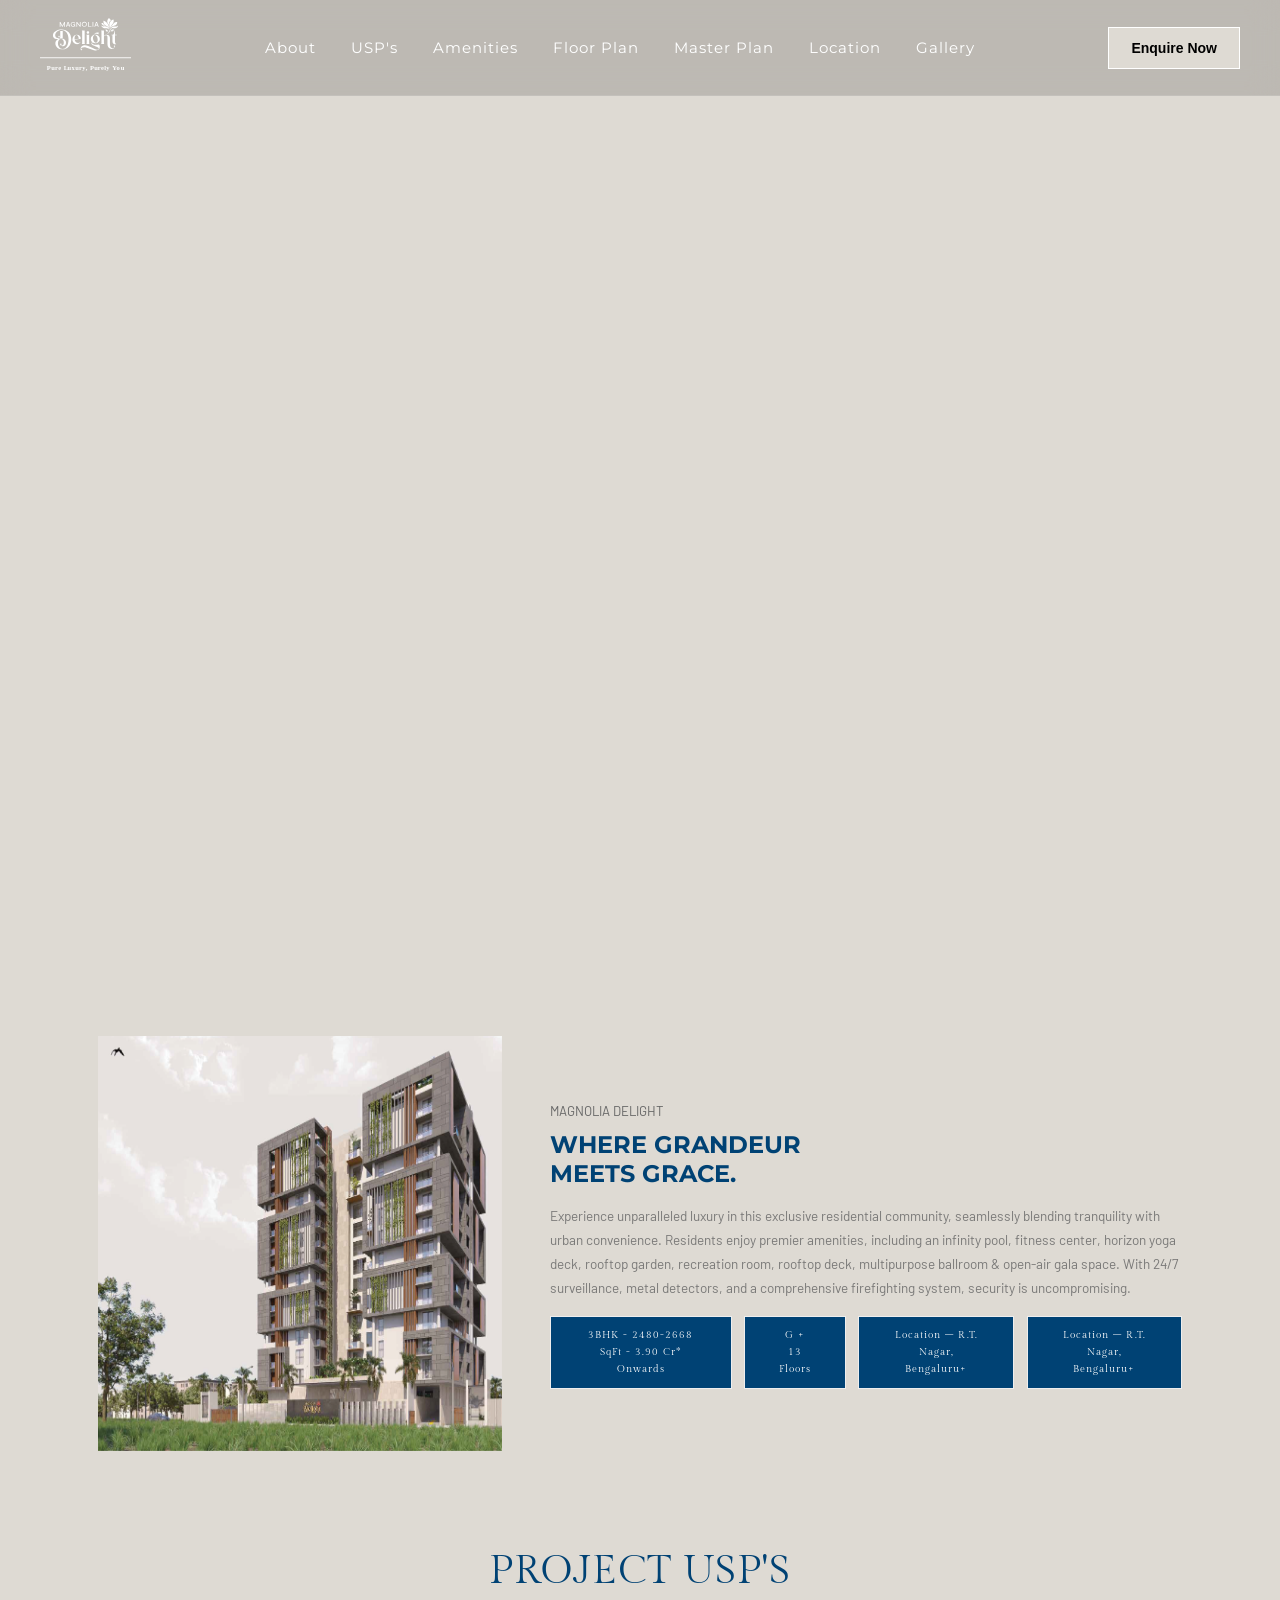
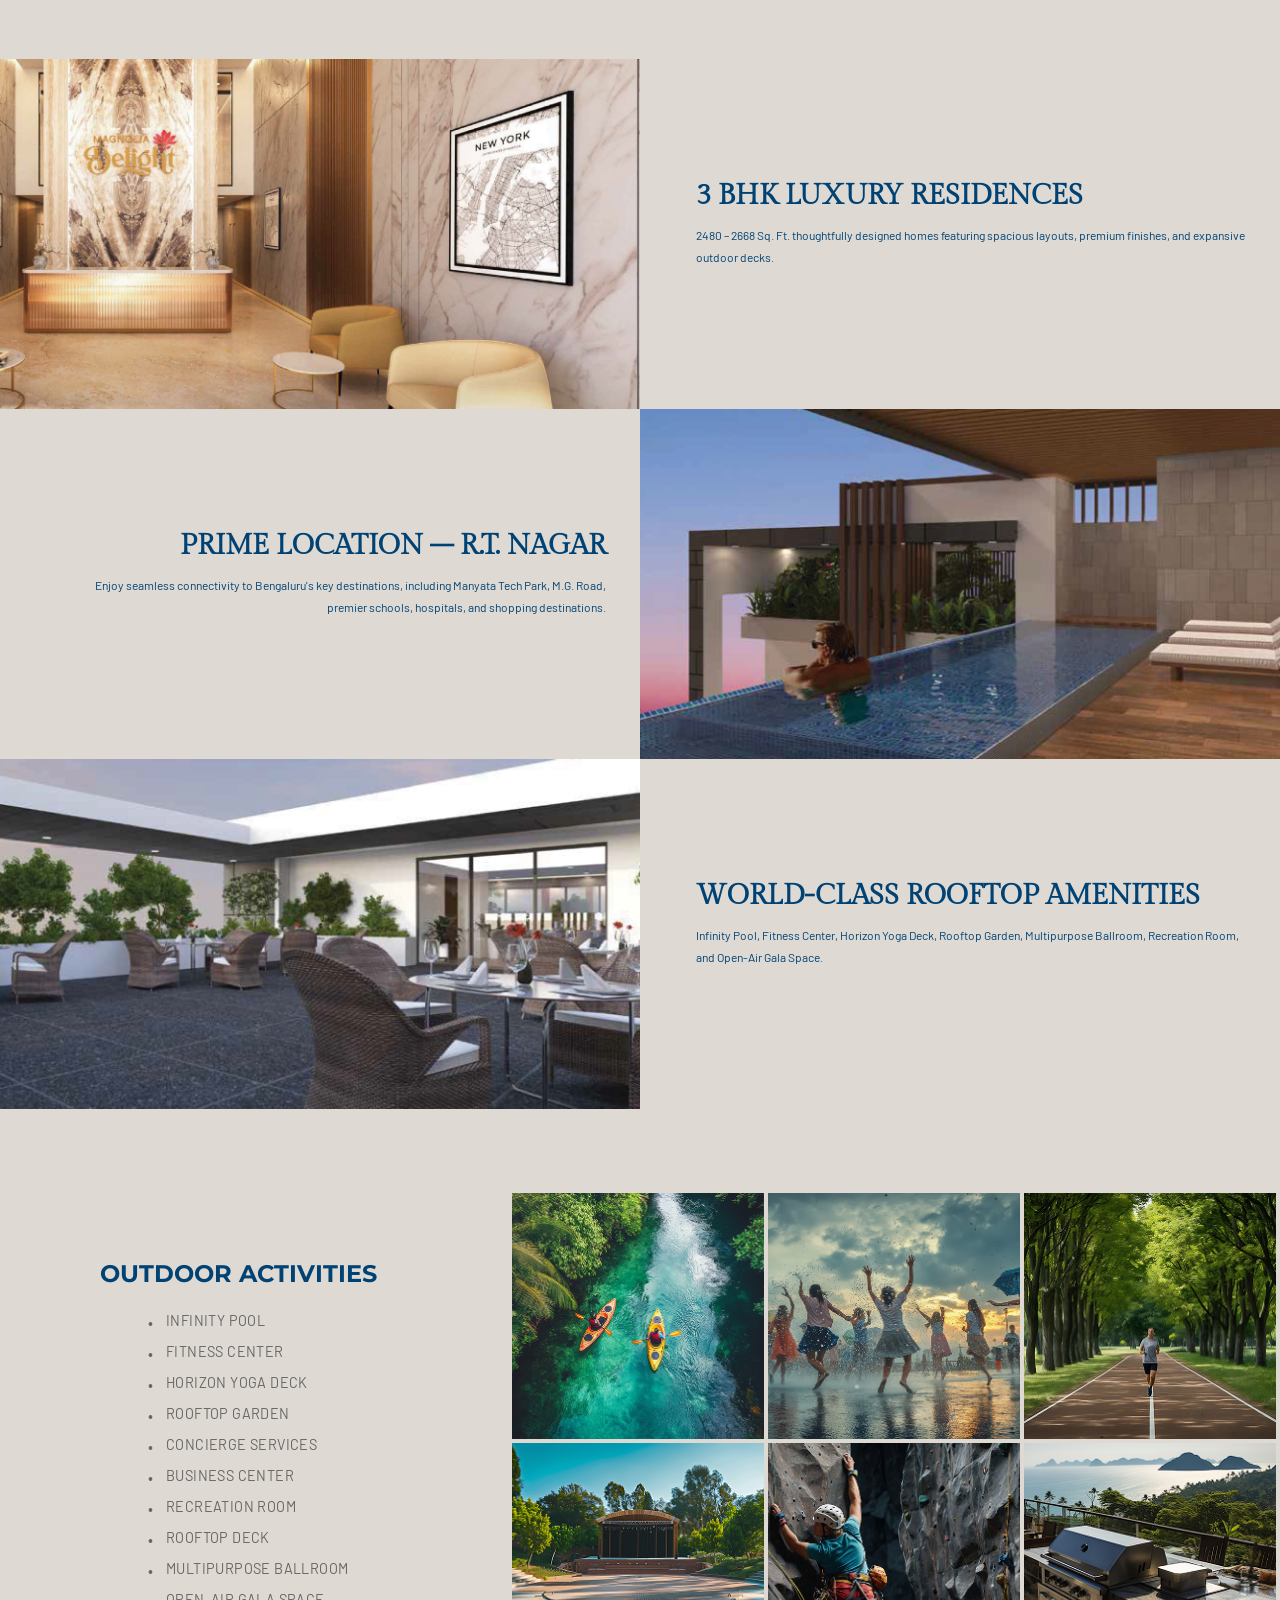
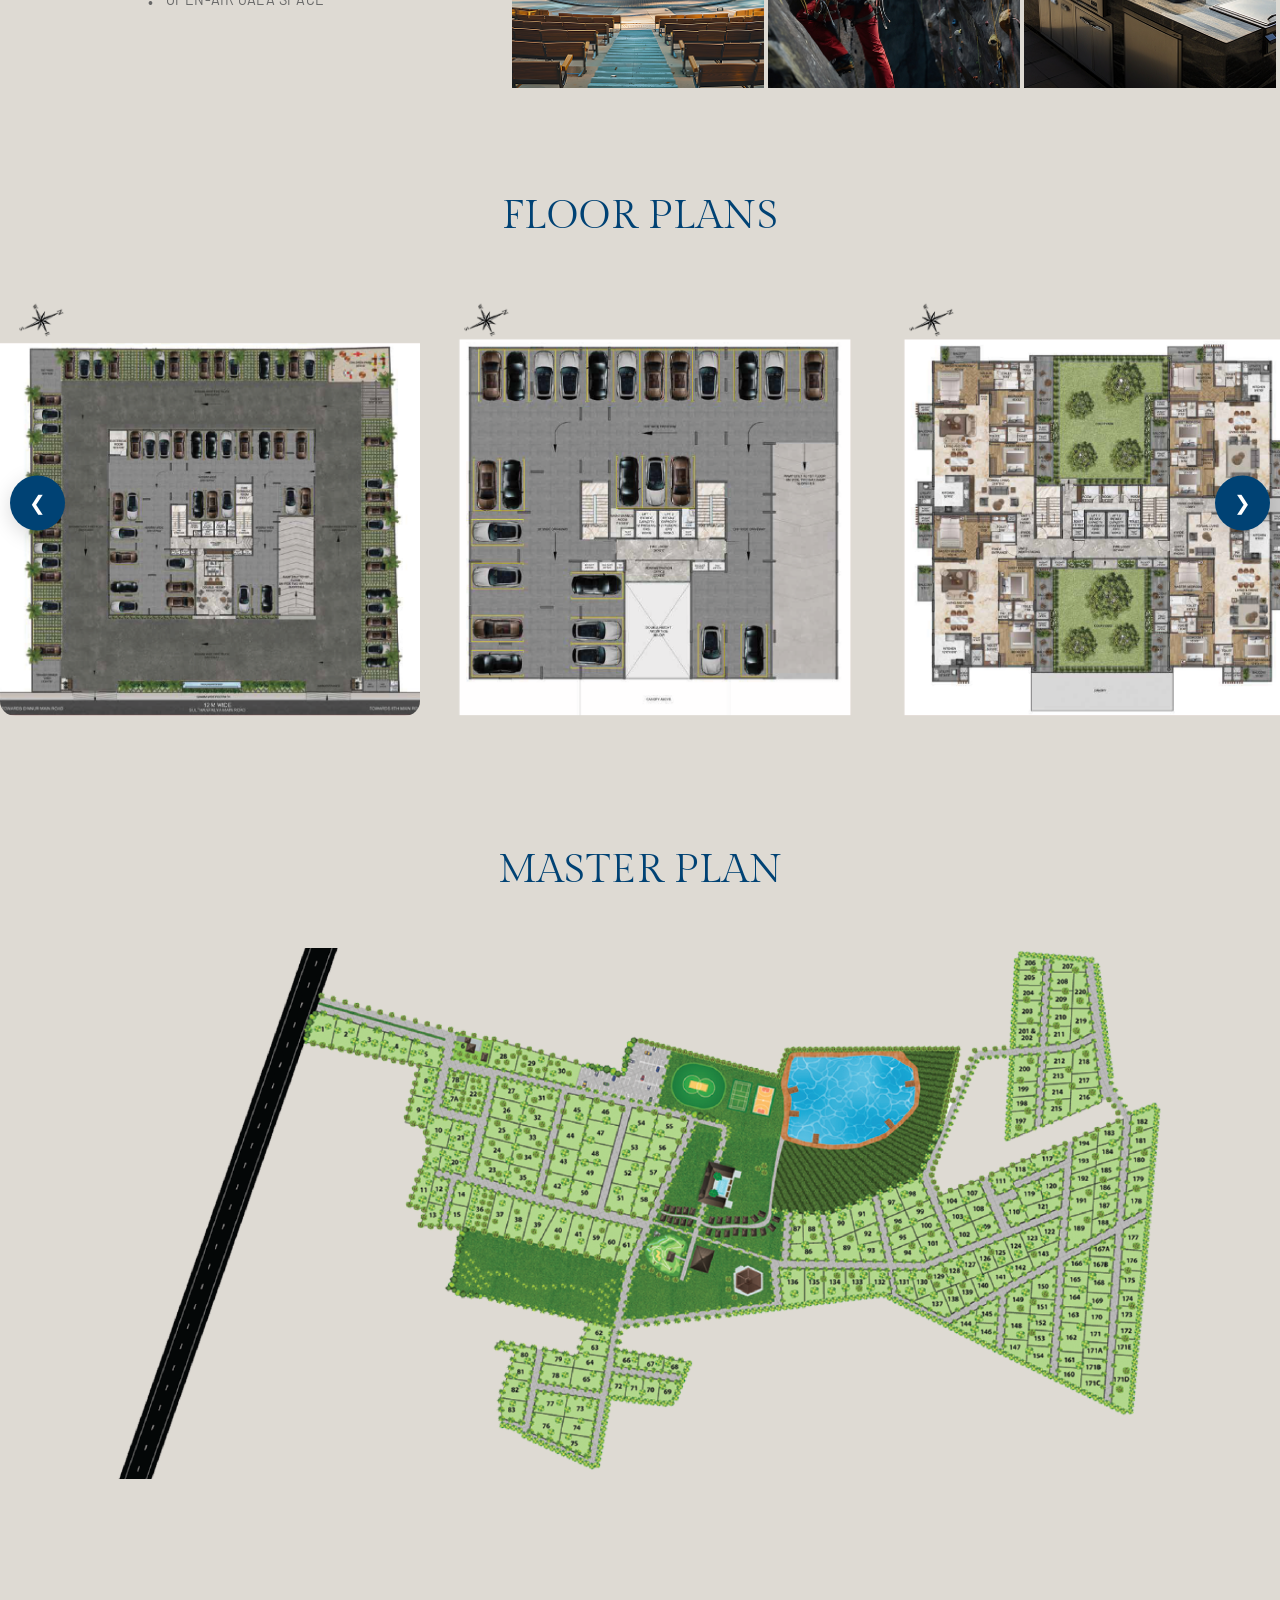
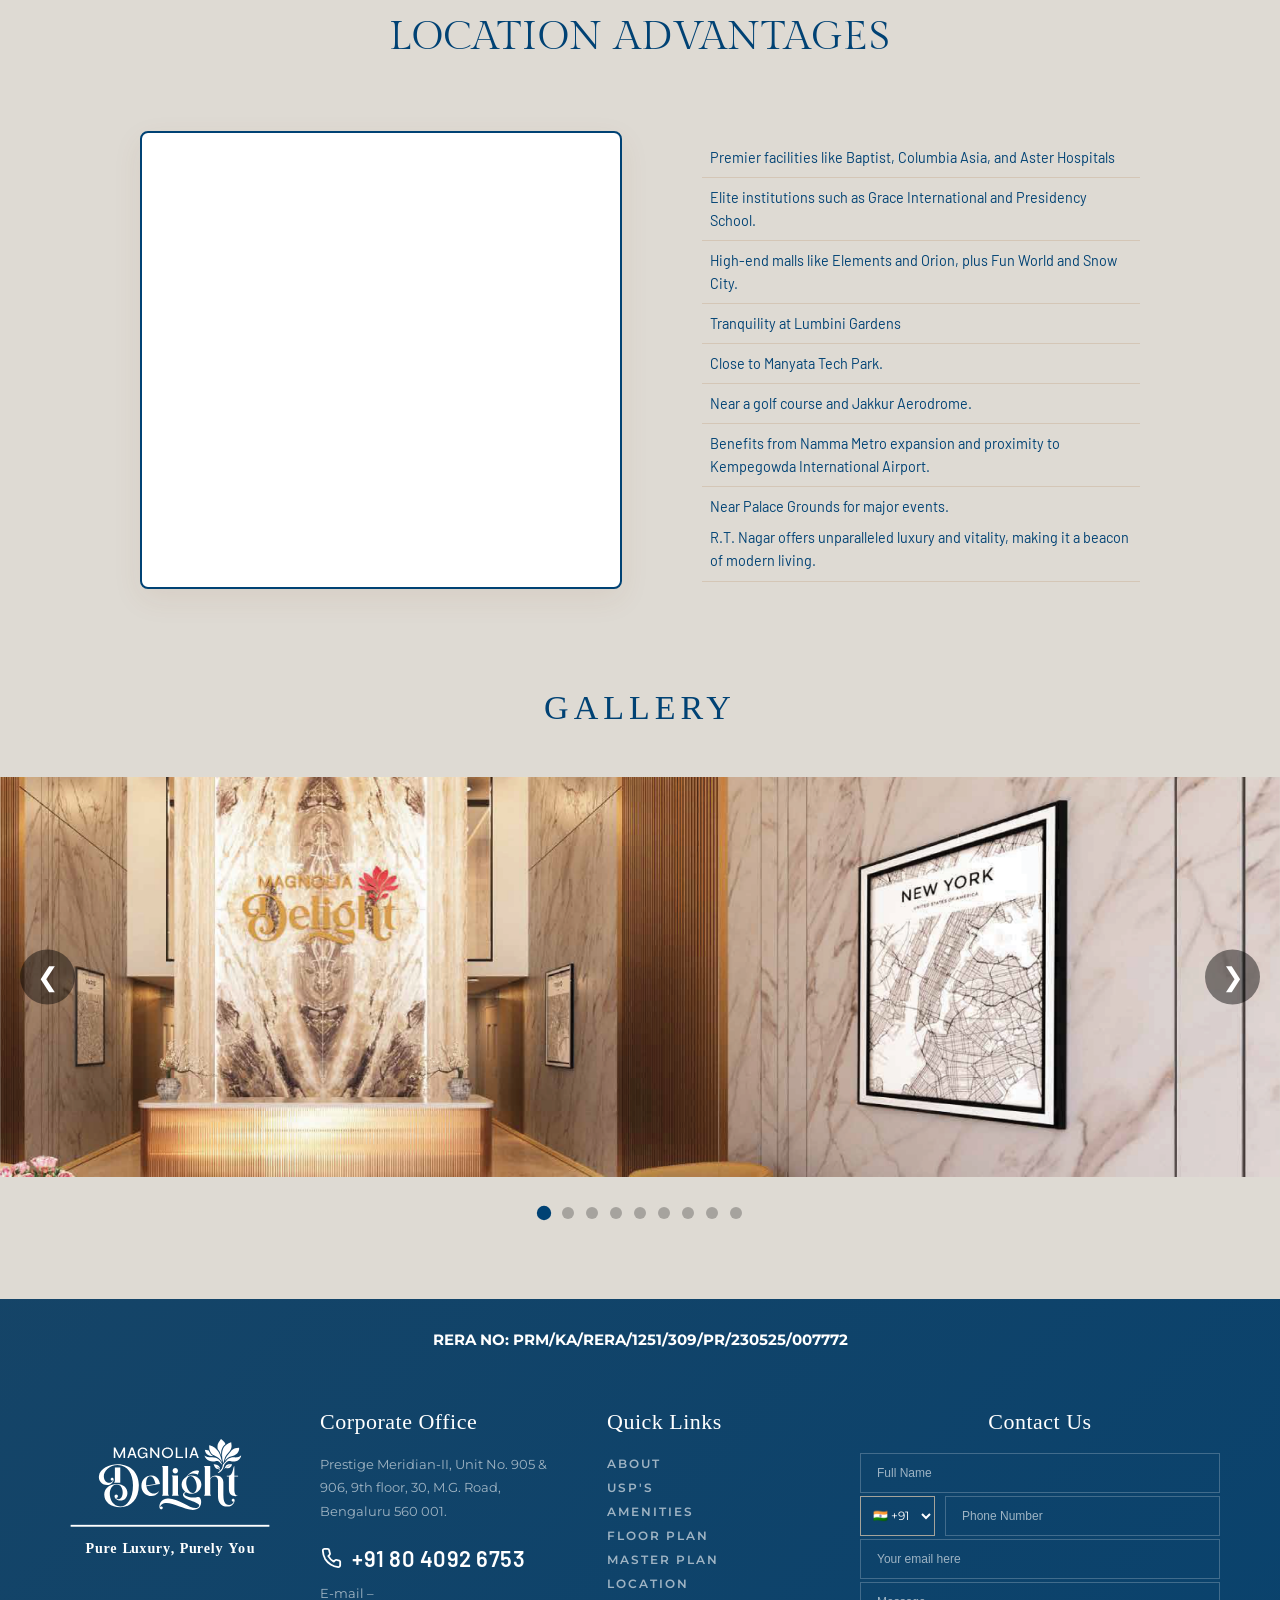
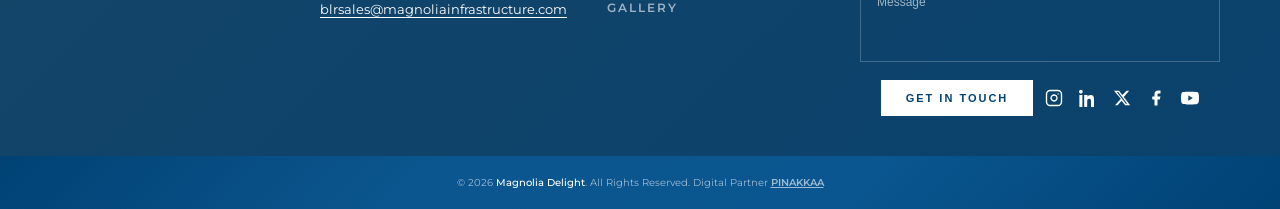
==== commit 4c128f39: "Changes Completed" ====
--- a/index.html
+++ b/index.html
@@ -63,6 +63,30 @@
         background-position-x: -50rem !important;
             }
         }
+        /* Was 750px — reduce to something reasonable */
+.luxora-gallery-slide img {
+    width: 100%;
+    height: 480px;   /* ← change this value to your preference */
+    object-fit: cover;
+    display: block;
+}
+
+/* Update the responsive breakpoints too */
+@media(max-width: 1400px) {
+    .luxora-gallery-slide img { height: 400px; }
+}
+@media(max-width: 1200px) {
+    .luxora-gallery-slide img { height: 360px; }
+}
+@media(max-width: 992px) {
+    .luxora-gallery-slide img { height: 300px; }
+}
+@media(max-width: 768px) {
+    .luxora-gallery-slide img { height: 240px; }
+}
+@media(max-width: 480px) {
+    .luxora-gallery-slide img { height: 200px; }
+}
     </style>
 </head>
 
@@ -760,7 +784,6 @@
                     <span class="luxora-gallery-dot"></span>
                     <span class="luxora-gallery-dot"></span>
                     <span class="luxora-gallery-dot"></span>
-                    <span class="luxora-gallery-dot"></span>
                 </div>
 
             </div>
--- a/footer.css
+++ b/footer.css
@@ -11,7 +11,8 @@
     backdrop-filter: blur(15px);
     background: rgba(0,0,0,0.15);
     border-bottom: 1px solid rgba(255,255,255,0.1);
-    transition: all 0.3s ease;
+    /* transition: all 0.3s ease; */
+    transition: transform 0.3s ease, background 0.3s ease;
 }
 
 .navbar.scrolled {
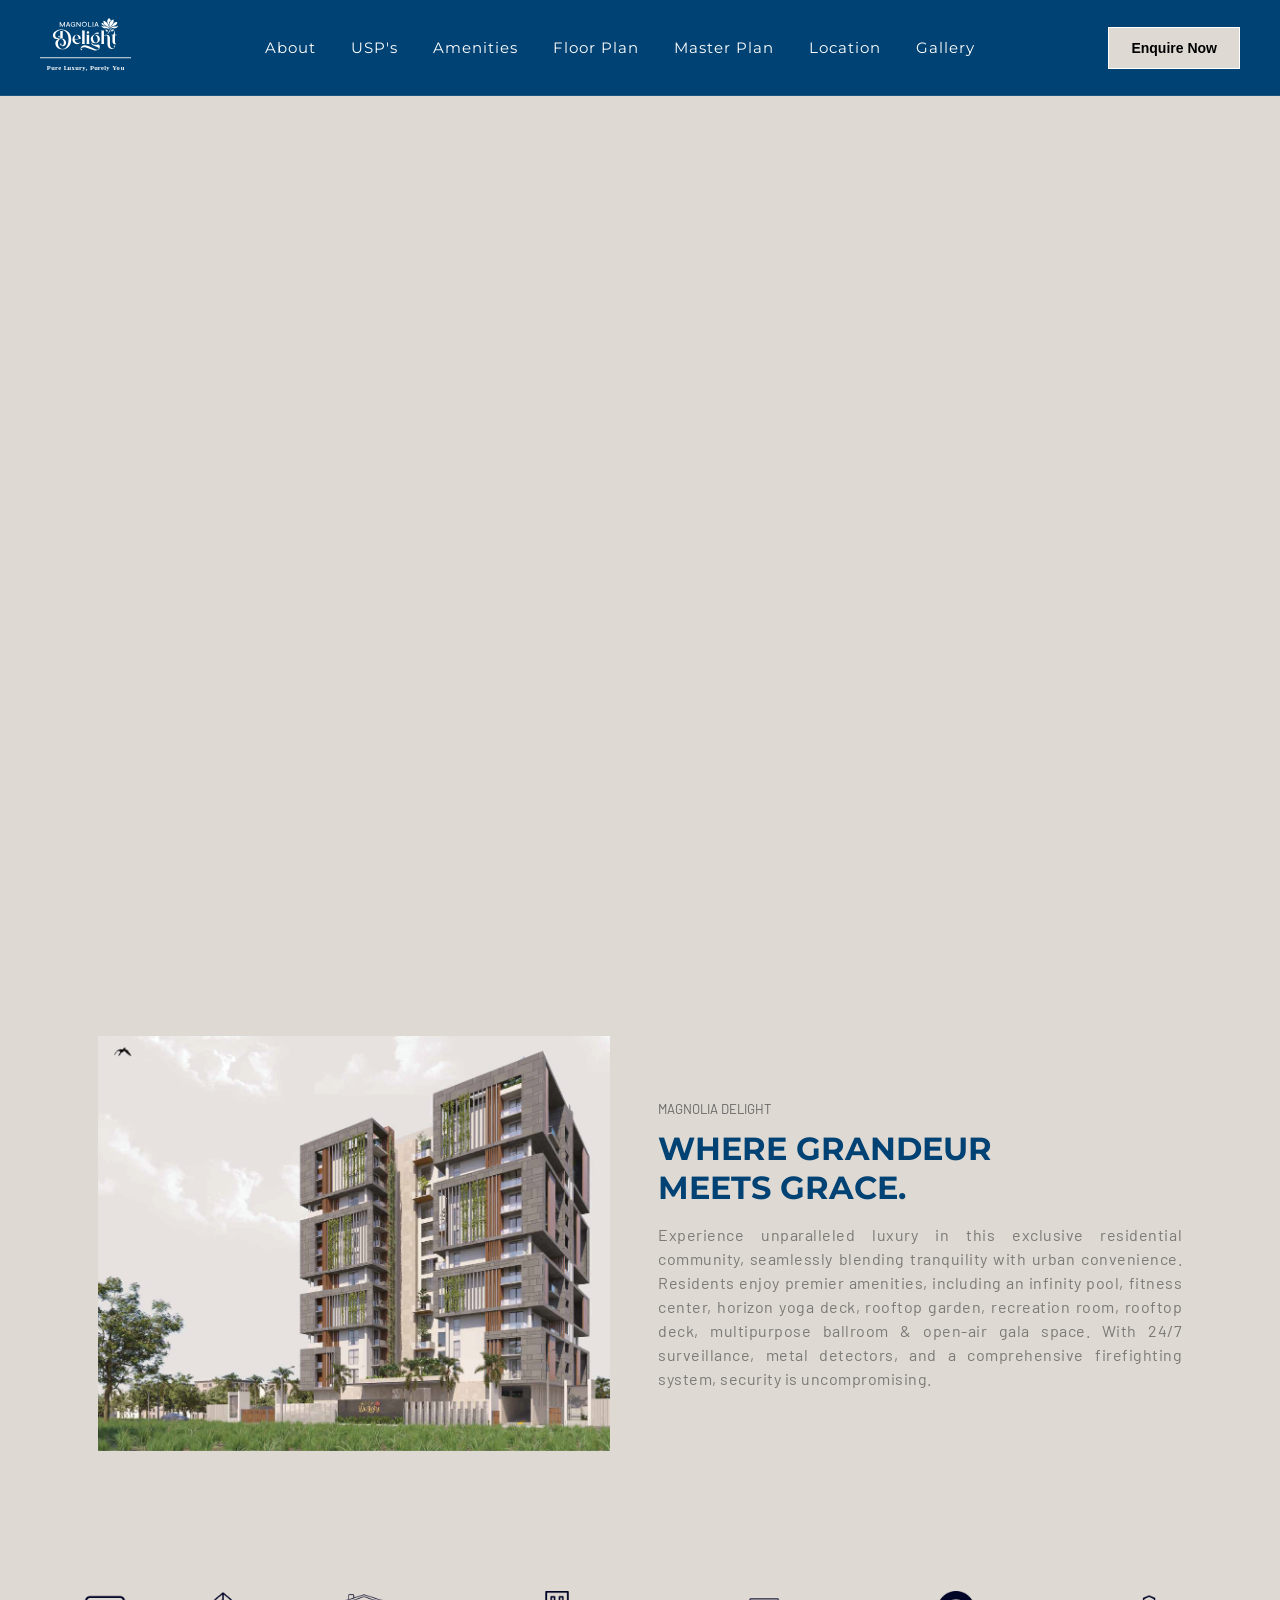
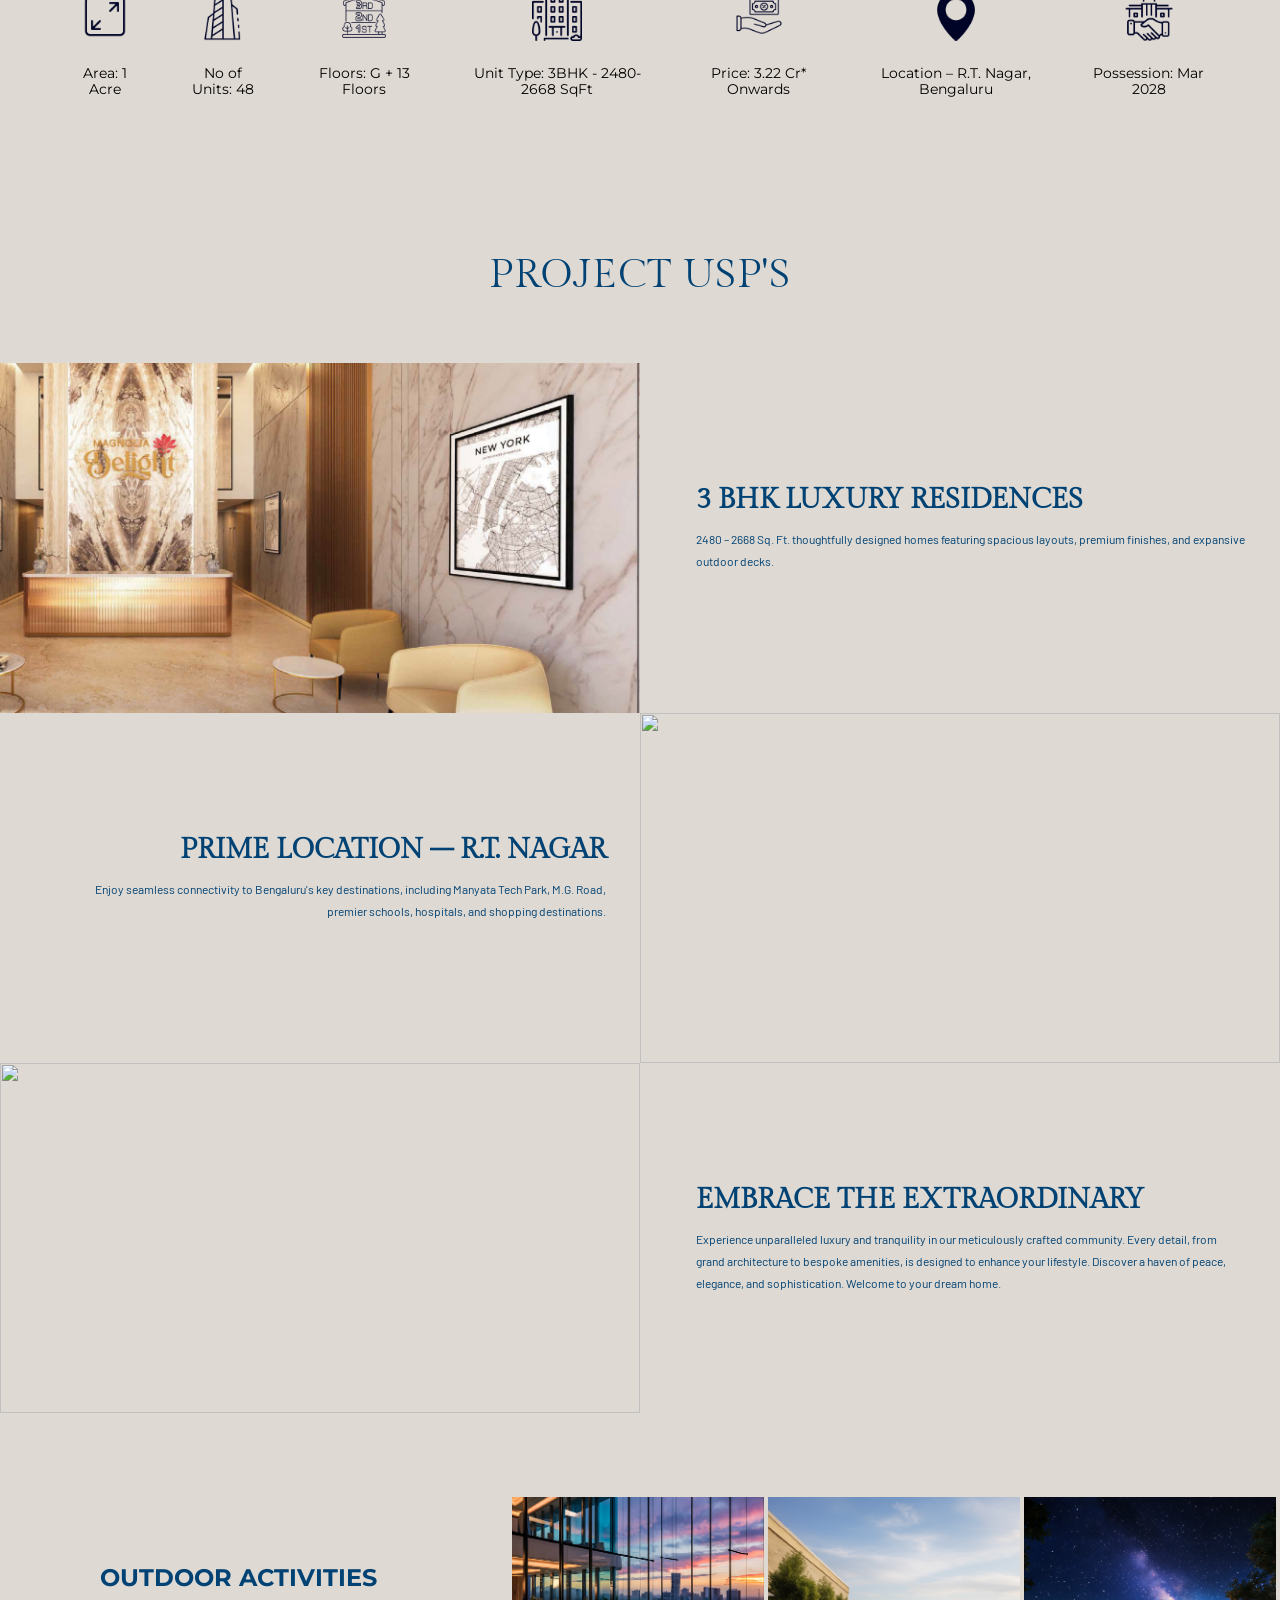
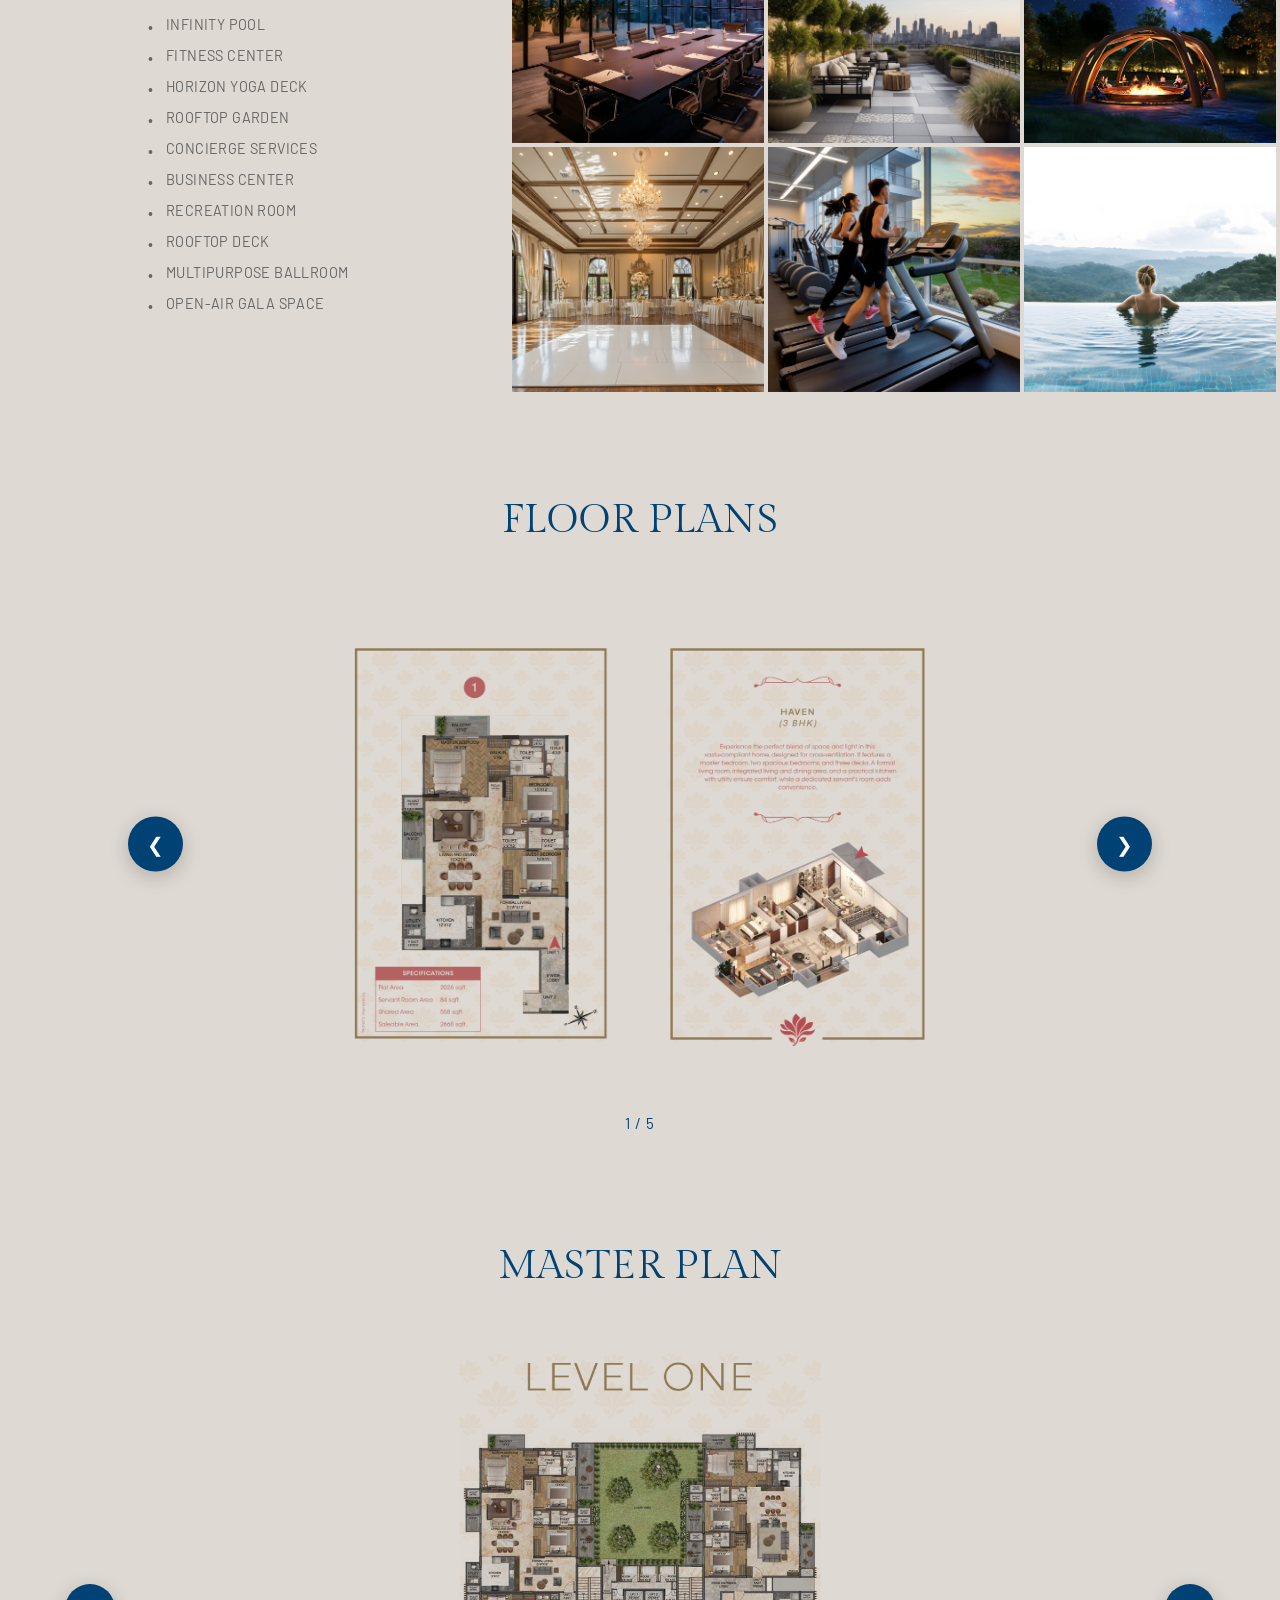
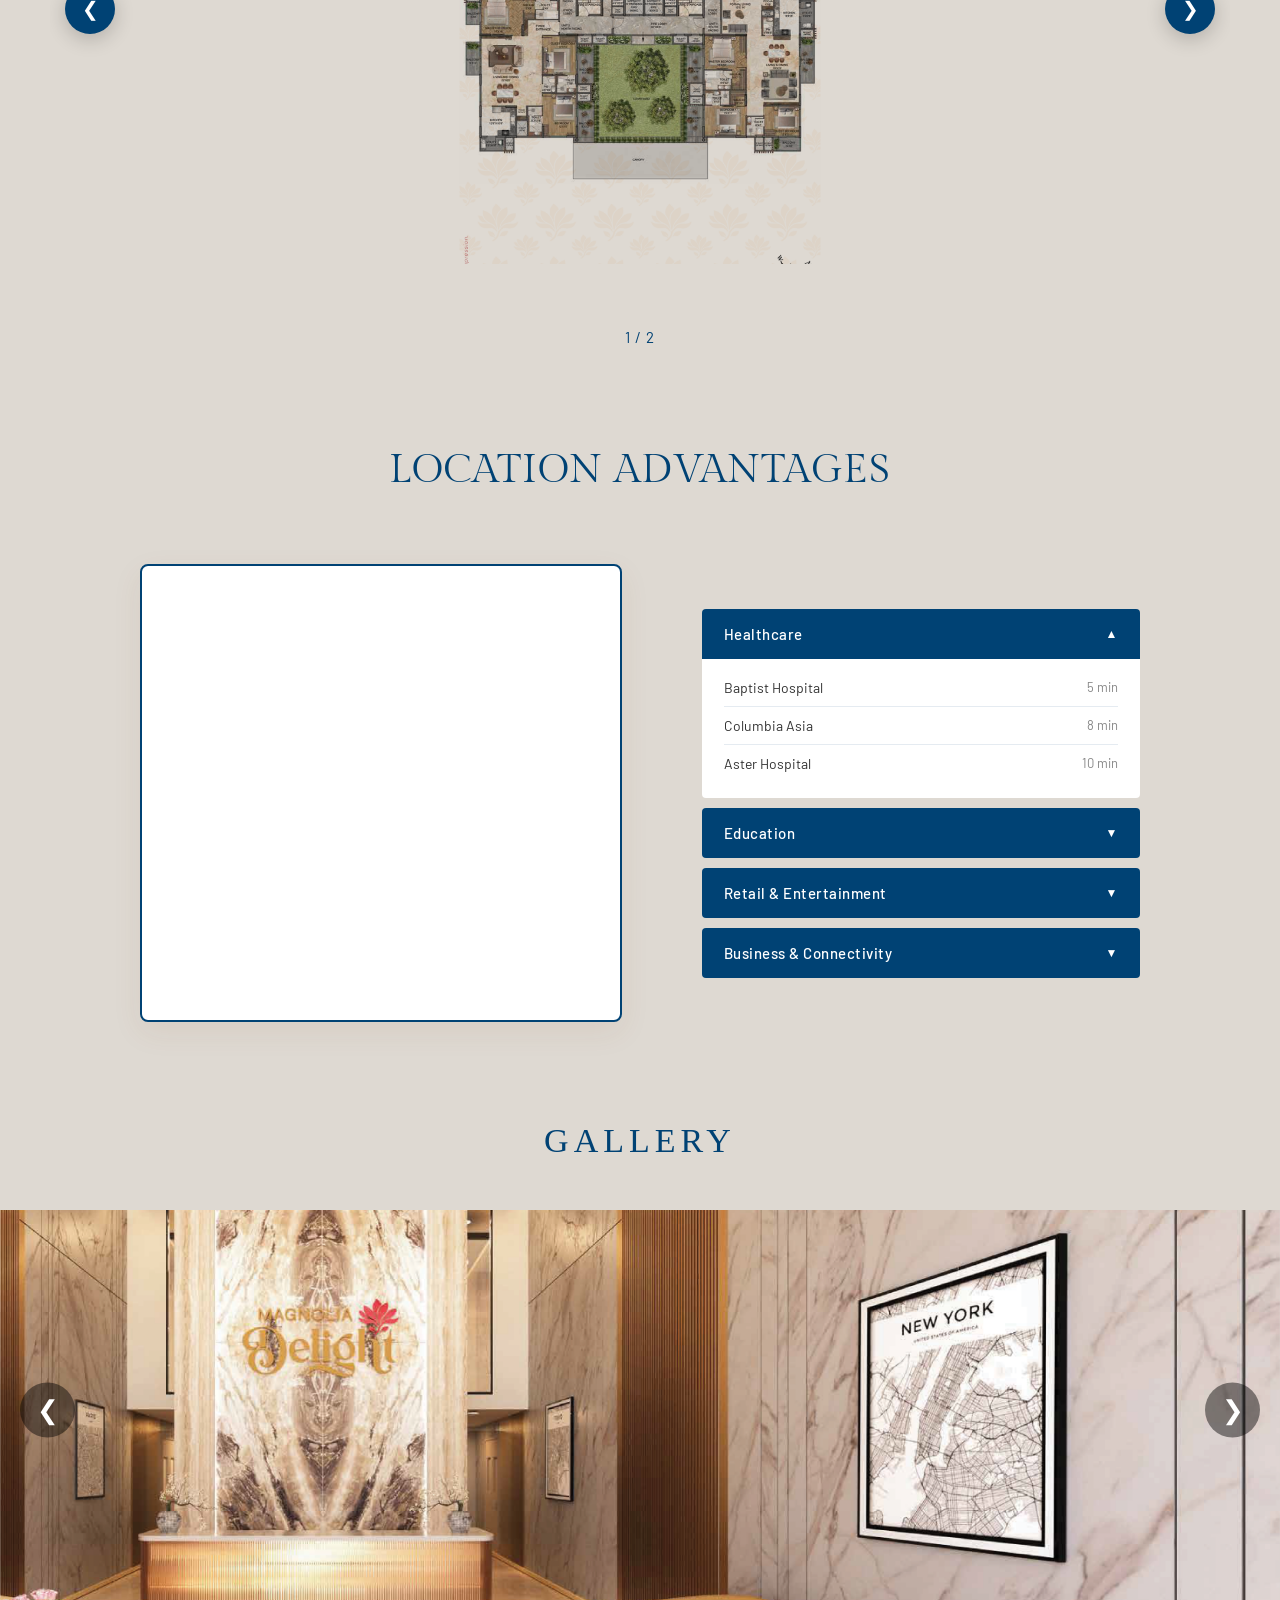
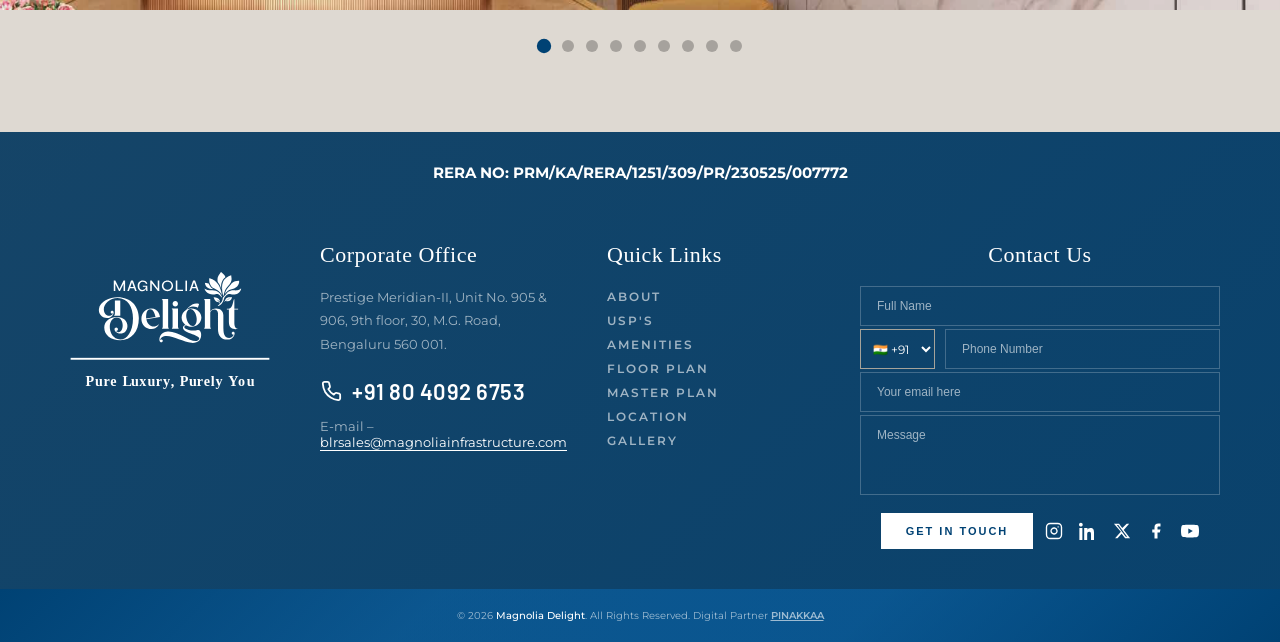
==== commit d172155c: "Changes completed" ====
--- a/index.html
+++ b/index.html
@@ -1,179 +1,192 @@
-<!DOCTYPE html>
+<!doctype html>
 <html lang="en">
-
-<head>
-    <meta charset="UTF-8">
-    <meta name="viewport" content="width=device-width, initial-scale=1.0">
+  <head>
+    <meta charset="UTF-8" />
+    <meta name="viewport" content="width=device-width, initial-scale=1.0" />
     <title>Magnolia Delight</title>
-    <meta name="description"
-        content="Discover Rhythms of Earth by Magnolia Delight, a luxury curated farmland project near Chikkaballapur, Bangalore, offering premium farm plots from 5,500 to 14,000 sq ft." />
-    <link rel="shortcut icon" href="../favicon.ico" type="image/x-icon">
-    <link rel="preconnect" href="https://fonts.googleapis.com">
-    <link rel="preconnect" href="https://fonts.gstatic.com" crossorigin>
-    <link href="https://fonts.googleapis.com/css2?family=Gilda+Display&display=swap" rel="stylesheet">
+    <meta
+      name="description"
+      content="Discover Rhythms of Earth by Magnolia Delight, a luxury curated farmland project near Chikkaballapur, Bangalore, offering premium farm plots from 5,500 to 14,000 sq ft."
+    />
+    <link rel="shortcut icon" href="../favicon.ico" type="image/x-icon" />
+    <link rel="preconnect" href="https://fonts.googleapis.com" />
+    <link rel="preconnect" href="https://fonts.gstatic.com" crossorigin />
     <link
-        href="https://fonts.googleapis.com/css2?family=Barlow:ital,wght@0,100..900;1,100..900&family=Barlow+Semi+Condensed:ital,wght@0,100..900;1,100..900&family=Inter:ital,opsz,wght@0,14..32,100..900;1,14..32,100..900&family=Montserrat:ital,wght@0,100..900;1,100..900&family=Poppins:ital,wght@0,100..900;1,100..900&family=Roboto:ital,wght@0,100..900;1,100..900&family=Tenor+Sans&display=swap"
-        rel="stylesheet">
-    <link rel="stylesheet" href="./style.css">
-    <link rel="stylesheet" href="./footer.css">
+      href="https://fonts.googleapis.com/css2?family=Gilda+Display&display=swap"
+      rel="stylesheet"
+    />
+    <link
+      href="https://fonts.googleapis.com/css2?family=Barlow:ital,wght@0,100..900;1,100..900&family=Barlow+Semi+Condensed:ital,wght@0,100..900;1,100..900&family=Inter:ital,opsz,wght@0,14..32,100..900;1,14..32,100..900&family=Montserrat:ital,wght@0,100..900;1,100..900&family=Poppins:ital,wght@0,100..900;1,100..900&family=Roboto:ital,wght@0,100..900;1,100..900&family=Tenor+Sans&display=swap"
+      rel="stylesheet"
+    />
+    <link rel="stylesheet" href="./style.css" />
+    <link rel="stylesheet" href="./footer.css" />
     <style>
-        .gilda-display-regular,
-        .page-title,
-        .section-title,
-        .section-title-big,
-        .tula-properties-about-title,
-        .soil-heading h3,
-        .tula-testimonial-heading,
-        .blogs-title,
-        .disclaimer-section-title,
-        .soil-about-title,
-        .channel-section h2,
-        .register-section h2,
-        .why-title,
-        .career-header h2,
-        .smart-move-section h2,
-        .about-title,
-        .our-project-heading,
-        .nature-main-title,
-        .nature-bottom-content h2,
-        .masterplan-title,
-        .location-advantages-title,
-        .luxora-gallery-title,
-        .resort-content h2,
-        .outdoor-content h2,
-        .sports-area-header h2,
-        .recent-post-heading,
-        .blog-details-heading,
-        .blog-main-title,
-        .privacy-policy-title,
-        .design-philosophy-title,
-        .philosophy-title,
-        .pillar-heading,
-        .heading-title,
-        h2.project-title {
-            text-align: left;
+      .gilda-display-regular,
+      .page-title,
+      .section-title,
+      .section-title-big,
+      .tula-properties-about-title,
+      .soil-heading h3,
+      .tula-testimonial-heading,
+      .blogs-title,
+      .disclaimer-section-title,
+      .soil-about-title,
+      .channel-section h2,
+      .register-section h2,
+      .why-title,
+      .career-header h2,
+      .smart-move-section h2,
+      .about-title,
+      .our-project-heading,
+      .nature-main-title,
+      .nature-bottom-content h2,
+      .masterplan-title,
+      .location-advantages-title,
+      .luxora-gallery-title,
+      .resort-content h2,
+      .outdoor-content h2,
+      .sports-area-header h2,
+      .recent-post-heading,
+      .blog-details-heading,
+      .blog-main-title,
+      .privacy-policy-title,
+      .design-philosophy-title,
+      .philosophy-title,
+      .pillar-heading,
+      .heading-title,
+      h2.project-title {
+        text-align: left;
+      }
+
+      h2.project-title {
+        text-align: center !important;
+      }
+      @media (max-width: 768px) {
+        .hero-section {
+          background-position-x: -50rem !important;
         }
-
-        h2.project-title {
-            text-align: center !important;
+      }
+      /* Was 750px — reduce to something reasonable */
+      .luxora-gallery-slide img {
+        width: 100%;
+        height: 480px; /* ← change this value to your preference */
+        object-fit: cover;
+        display: block;
+      }
+
+      /* Update the responsive breakpoints too */
+      @media (max-width: 1400px) {
+        .luxora-gallery-slide img {
+          height: 400px;
         }
-        @media (max-width: 768px) {
-            .hero-section{
-                
-        background-position-x: -50rem !important;
-            }
+      }
+      @media (max-width: 1200px) {
+        .luxora-gallery-slide img {
+          height: 360px;
         }
-        /* Was 750px — reduce to something reasonable */
-.luxora-gallery-slide img {
-    width: 100%;
-    height: 480px;   /* ← change this value to your preference */
-    object-fit: cover;
-    display: block;
-}
-
-/* Update the responsive breakpoints too */
-@media(max-width: 1400px) {
-    .luxora-gallery-slide img { height: 400px; }
-}
-@media(max-width: 1200px) {
-    .luxora-gallery-slide img { height: 360px; }
-}
-@media(max-width: 992px) {
-    .luxora-gallery-slide img { height: 300px; }
-}
-@media(max-width: 768px) {
-    .luxora-gallery-slide img { height: 240px; }
-}
-@media(max-width: 480px) {
-    .luxora-gallery-slide img { height: 200px; }
-}
+      }
+      @media (max-width: 992px) {
+        .luxora-gallery-slide img {
+          height: 300px;
+        }
+      }
+      @media (max-width: 768px) {
+        .luxora-gallery-slide img {
+          height: 240px;
+        }
+      }
+      @media (max-width: 480px) {
+        .luxora-gallery-slide img {
+          height: 200px;
+        }
+      }
     </style>
-</head>
-
-<body>
+  </head>
+
+  <body>
     <main>
-
-        <nav class="navbar">
-            <div class="navbar-container">
-
-                <a href="./index.html" class="nav-logo">
-                    <img src="./images-new/logo-white.svg" alt="Magnolia Delight">
-                </a>
-
-                <ul class="nav-links">
-                    <li><a href="#about">About</a></li>
-                    <li><a href="#usp">USP's</a></li>
-                    <li><a href="#amenities">Amenities</a></li>
-                    <li><a href="#floorplan">Floor Plan</a></li>
-                    <li><a href="#masterplan">Master Plan</a></li>
-                    <li><a href="#location">Location</a></li>
-                    <li><a href="#gallery">Gallery</a></li>
-                </ul>
-
-                <div class="nav-actions">
-                    <button class="enquire-btn" id="navbarEnquireBtn">
-                        Enquire Now
-                    </button>
-                </div>
-
-                <div class="hamburger" id="hamburger">
-                    <span></span>
-                    <span></span>
-                    <span></span>
-                </div>
-
-            </div>
-        </nav>
-
-
-        <section class="hero-section"></section>
-        <section class="about-section" id="about">
-            <div class="main-container">
-                <div class="about-section-wrapper">
-                    <div class="about-image-wrapper">
-                        <img src="./images-new/512x415.png" alt="" class="about-image">
-                    </div>
-                    <div class="about-section-content-wrapper">
-                        <div class="about-title-wrapper">
-                            <div class="about-title-wrapper-left">
-                                <p class="about-sub-title">Magnolia Delight</p>
-                                <h2 class="about-title">WHERE GRANDEUR <br> MEETS GRACE.</h2>
-                            </div>
-                            <!-- <div class="about-title-wrapper-right">
+      <nav class="navbar">
+        <div class="navbar-container">
+          <a href="./index.html" class="nav-logo">
+            <img src="./images-new/logo-white.svg" alt="Magnolia Delight" />
+          </a>
+
+          <ul class="nav-links">
+            <li><a href="#about">About</a></li>
+            <li><a href="#usp">USP's</a></li>
+            <li><a href="#amenities">Amenities</a></li>
+            <li><a href="#floorplan">Floor Plan</a></li>
+            <li><a href="#masterplan">Master Plan</a></li>
+            <li><a href="#location">Location</a></li>
+            <li><a href="#gallery">Gallery</a></li>
+          </ul>
+
+          <div class="nav-actions">
+            <button class="enquire-btn" id="navbarEnquireBtn">
+              Enquire Now
+            </button>
+          </div>
+
+          <div class="hamburger" id="hamburger">
+            <span></span>
+            <span></span>
+            <span></span>
+          </div>
+        </div>
+      </nav>
+
+      <section class="hero-section"></section>
+      <section class="about-section" id="about">
+        <div class="main-container">
+          <div class="about-section-wrapper">
+            <div class="about-image-wrapper">
+              <img src="./images-new/512x415.png" alt="" class="about-image" />
+            </div>
+            <div class="about-section-content-wrapper">
+              <div class="about-title-wrapper">
+                <div class="about-title-wrapper-left">
+                  <p class="about-sub-title">Magnolia Delight</p>
+                  <h2 class="about-title">
+                    WHERE GRANDEUR <br />
+                    MEETS GRACE.
+                  </h2>
+                </div>
+                <!-- <div class="about-title-wrapper-right">
                                     <img src="./Images/logo-without-text.png" alt="" class="about-logo">
                                 </div> -->
-                        </div>
-                        <div class="about-content-wrapper">
-                            <p class="about-content">Experience unparalleled luxury in this exclusive residential
-                                community, seamlessly blending tranquility with urban convenience. Residents enjoy
-                                premier amenities, including an infinity pool, fitness center, horizon yoga deck,
-                                rooftop garden, recreation room, rooftop deck, multipurpose ballroom & open-air gala
-                                space. With 24/7 surveillance, metal detectors, and a comprehensive firefighting system,
-                                security is uncompromising.</p>
-                        </div>
-                        <div class="about-points-wrapper">
+              </div>
+              <div class="about-content-wrapper">
+                <p class="about-content">
+                  Experience unparalleled luxury in this exclusive residential
+                  community, seamlessly blending tranquility with urban
+                  convenience. Residents enjoy premier amenities, including an
+                  infinity pool, fitness center, horizon yoga deck, rooftop
+                  garden, recreation room, rooftop deck, multipurpose ballroom &
+                  open-air gala space. With 24/7 surveillance, metal detectors,
+                  and a comprehensive firefighting system, security is
+                  uncompromising.
+                </p>
+              </div>
+              <!-- <div class="about-points-wrapper">
                             <div class="about-points">
                                 <h3>3BHK - 2480-2668 SqFt - 3.90 Cr* Onwards</h3>
-                                <!-- <p>Configuration:</p> -->
                             </div>
                             <div class="about-points">
                                 <h3>G + 13 Floors</h3>
-                                <!-- <p>Total Plots</p> -->
                             </div>
                             <div class="about-points">
                                 <h3>Location – R.T. Nagar, Bengaluru+</h3>
-                                <!-- <p>Luxury Amenities</p> -->
                             </div>
                             <div class="about-points">
                                 <h3>Location – R.T. Nagar, Bengaluru+</h3>
-                                <!-- <p>Luxury Amenities</p> -->
                             </div>
-                        </div>
-                    </div>
-                </div>
-            </div>
-        </section>
-        <!-- <section class="resort-style-section">
+                        </div> -->
+            </div>
+          </div>
+        </div>
+      </section>
+      <!-- <section class="resort-style-section">
                 <div
                     class="resort-container">
 
@@ -216,47 +229,138 @@
 
                 </div>
             </section> -->
-        <section class="project-sections" id="usp">
-            <div class="project-section-wrapper">
-                <div class="project-title-wrapper">
-                    <h2 class="project-title">PROJECT USP'S</h2>
-                </div>
-                <div class="project-content-wrapper">
-                    <div class="project-card-wrapper">
-                        <div class="project-card-image-wrapper">
-                            <img src="./images-new/760 x 350 px-24.png" alt="" class="project-card-image">
-                        </div>
-                        <div class="project-card-content-wrapper">
-                            <h3 class="project-card-title">3 BHK Luxury Residences</h3>
-                            <p class="project-card-para">2480 – 2668 Sq. Ft. thoughtfully designed homes featuring
-                                spacious layouts, premium finishes, and expansive outdoor decks.</p>
-                        </div>
-                    </div>
-                    <div class="project-card-wrapper reverse">
-                        <div class="project-card-image-wrapper">
-                            <img src="./images-new/760 x 350 px-25.png" alt="" class="project-card-image">
-                        </div>
-                        <div class="project-card-content-wrapper">
-                            <h3 class="project-card-title text-right">Prime Location – R.T. Nagar</h3>
-                            <p class="project-card-para text-right">Enjoy seamless connectivity to Bengaluru's key
-                                destinations, including Manyata Tech Park, M.G. Road, premier schools, hospitals, and
-                                shopping destinations.</p>
-                        </div>
-                    </div>
-                    <div class="project-card-wrapper">
-                        <div class="project-card-image-wrapper">
-                            <img src="./images-new/760 x 350 px-26.png" alt="" class="project-card-image">
-                        </div>
-                        <div class="project-card-content-wrapper">
-                            <h3 class="project-card-title">World-Class Rooftop Amenities</h3>
-                            <p class="project-card-para">Infinity Pool, Fitness Center, Horizon Yoga Deck, Rooftop
-                                Garden, Multipurpose Ballroom, Recreation Room, and Open-Air Gala Space.</p>
-                        </div>
-                    </div>
-                </div>
-            </div>
-        </section>
-        <!-- <section class="nature-lifestyle-section">
+
+      <section class="project-highlights-section">
+        <div class="main-container">
+          <div class="project-highlights-wrapper">
+            <div class="project-highlights-points">
+              <img
+                src="./images-new/Area.png"
+                alt=""
+                class="project-highlights-image"
+              />
+              <h3 class="project-highlights-title">Area: 1 Acre</h3>
+            </div>
+            <div class="project-highlights-points">
+              <img
+                src="./images-new/No.of Units.png"
+                alt=""
+                class="project-highlights-image"
+              />
+              <h3 class="project-highlights-title">No of Units: 48</h3>
+            </div>
+            <div class="project-highlights-points">
+              <img
+                src="./images-new/Floors.png"
+                alt=""
+                class="project-highlights-image"
+              />
+              <h3 class="project-highlights-title">Floors: G + 13 Floors</h3>
+            </div>
+            <div class="project-highlights-points">
+              <img
+                src="./images-new/Units.png"
+                alt=""
+                class="project-highlights-image"
+              />
+              <h3 class="project-highlights-title">
+                Unit Type: 3BHK - 2480-2668 SqFt
+              </h3>
+            </div>
+            <div class="project-highlights-points">
+              <img
+                src="./images-new/Price.png"
+                alt=""
+                class="project-highlights-image"
+              />
+              <h3 class="project-highlights-title">Price: 3.22 Cr* Onwards</h3>
+            </div>
+            <div class="project-highlights-points">
+              <img
+                src="./images-new/Location.png"
+                alt=""
+                class="project-highlights-image"
+              />
+              <h3 class="project-highlights-title">
+                Location – R.T. Nagar, Bengaluru
+              </h3>
+            </div>
+            <div class="project-highlights-points">
+              <img
+                src="./images-new/Possession.png"
+                alt=""
+                class="project-highlights-image"
+              />
+              <h3 class="project-highlights-title">Possession: Mar 2028</h3>
+            </div>
+          </div>
+        </div>
+      </section>
+      <section class="project-sections" id="usp">
+        <div class="project-section-wrapper">
+          <div class="project-title-wrapper">
+            <h2 class="project-title">PROJECT USP'S</h2>
+          </div>
+          <div class="project-content-wrapper">
+            <div class="project-card-wrapper">
+              <div class="project-card-image-wrapper">
+                <img
+                  src="./images-new/760 x 350 px-24.png"
+                  alt=""
+                  class="project-card-image"
+                />
+              </div>
+              <div class="project-card-content-wrapper">
+                <h3 class="project-card-title">3 BHK Luxury Residences</h3>
+                <p class="project-card-para">
+                  2480 – 2668 Sq. Ft. thoughtfully designed homes featuring
+                  spacious layouts, premium finishes, and expansive outdoor
+                  decks.
+                </p>
+              </div>
+            </div>
+            <div class="project-card-wrapper reverse">
+              <div class="project-card-image-wrapper">
+                <img
+                  src="./images-new/Prime-Location.png"
+                  alt=""
+                  class="project-card-image"
+                />
+              </div>
+              <div class="project-card-content-wrapper">
+                <h3 class="project-card-title text-right">
+                  Prime Location – R.T. Nagar
+                </h3>
+                <p class="project-card-para text-right">
+                  Enjoy seamless connectivity to Bengaluru's key destinations,
+                  including Manyata Tech Park, M.G. Road, premier schools,
+                  hospitals, and shopping destinations.
+                </p>
+              </div>
+            </div>
+            <div class="project-card-wrapper">
+              <div class="project-card-image-wrapper">
+                <img
+                  src="./images-new/Embrace the Extraordinary.png"
+                  alt=""
+                  class="project-card-image"
+                />
+              </div>
+              <div class="project-card-content-wrapper">
+                <h3 class="project-card-title">EMBRACE THE EXTRAORDINARY</h3>
+                <p class="project-card-para">
+                  Experience unparalleled luxury and tranquility in our
+                  meticulously crafted community. Every detail, from grand
+                  architecture to bespoke amenities, is designed to enhance your
+                  lifestyle. Discover a haven of peace, elegance, and
+                  sophistication. Welcome to your dream home.
+                </p>
+              </div>
+            </div>
+          </div>
+        </div>
+      </section>
+      <!-- <section class="nature-lifestyle-section">
                 <div
                     class="main-container">
 
@@ -411,61 +515,64 @@
                 </div>
             </section> -->
 
-
-        <section class="outdoor-style-section" id="amenities">
-            <div class="outdoor-container">
-
-                <!-- Left Content -->
-                <div class="outdoor-content">
-                    <h2>OUTDOOR ACTIVITIES</h2>
-                    <!-- <p>
+      <section class="outdoor-style-section" id="amenities">
+        <div class="outdoor-container">
+          <!-- Left Content -->
+          <div class="outdoor-content">
+            <h2>OUTDOOR ACTIVITIES</h2>
+            <!-- <p>
                             Where Nature Becomes Your Playground At Rhythms of Earth,
                                                                                                             the outdoors is not just scenery — it is a lifestyle.
                         </p> -->
-                    <br>
-
-                    <ul class="outdoor-list">
-                        <li>INFINITY POOL
-                        </li>
-                        <li>FITNESS CENTER</li>
-                        <li>HORIZON YOGA DECK</li>
-                        <li>ROOFTOP GARDEN
-                        </li>
-                        <li>CONCIERGE SERVICES
-                        </li>
-                        <li>BUSINESS CENTER</li>
-                        <li>RECREATION ROOM</li>
-                        <li>ROOFTOP DECK</li>
-                        <li>MULTIPURPOSE BALLROOM</li>
-                        <li>OPEN-AIR GALA SPACE</li>
-                    </ul>
-                </div>
-
-                <!-- Right Image Grid -->
-                <div class="outdoor-gallery">
-                    <div class="gallery-item item1">
-                        <img src="./Images/outdoor-1.png" alt="Gourmet Restaurant">
-                    </div>
-                    <div class="gallery-item item2">
-                        <img src="./Images/outdoor-2.png" alt="Spa">
-                    </div>
-                    <div class="gallery-item item3">
-                        <img src="./Images/outdoor-3.png" alt="Conference Room">
-                    </div>
-                    <div class="gallery-item item4">
-                        <img src="./Images/outdoor-4.png" alt="Poolside Bar">
-                    </div>
-                    <div class="gallery-item item5">
-                        <img src="./Images/outdoor-5.png" alt="Games Room">
-                    </div>
-                    <div class="gallery-item item6">
-                        <img src="./Images/outdoor-6.png" alt="Banquet Hall">
-                    </div>
-                </div>
-
-            </div>
-        </section>
-        <!-- <section class="sports-area-section">
+            <br />
+
+            <ul class="outdoor-list">
+              <li>INFINITY POOL</li>
+              <li>FITNESS CENTER</li>
+              <li>HORIZON YOGA DECK</li>
+              <li>ROOFTOP GARDEN</li>
+              <li>CONCIERGE SERVICES</li>
+              <li>BUSINESS CENTER</li>
+              <li>RECREATION ROOM</li>
+              <li>ROOFTOP DECK</li>
+              <li>MULTIPURPOSE BALLROOM</li>
+              <li>OPEN-AIR GALA SPACE</li>
+            </ul>
+          </div>
+
+          <!-- Right Image Grid -->
+          <div class="outdoor-gallery">
+            <div class="gallery-item item1">
+              <img
+                src="./images-new/Business Centre.png"
+                alt="Gourmet Restaurant"
+              />
+            </div>
+            <div class="gallery-item item2">
+              <img src="./images-new/Rooftop deck.png" alt="Spa" />
+            </div>
+            <div class="gallery-item item3">
+              <img
+                src="./images-new/Open-Air gala space.png"
+                alt="Conference Room"
+              />
+            </div>
+            <div class="gallery-item item4">
+              <img
+                src="./images-new/Multipurpose Ballroom.png"
+                alt="Poolside Bar"
+              />
+            </div>
+            <div class="gallery-item item5">
+              <img src="./images-new/Fitness Centre.png" alt="Games Room" />
+            </div>
+            <div class="gallery-item item6">
+              <img src="./images-new/Infinity pool.png" alt="Banquet Hall" />
+            </div>
+          </div>
+        </div>
+      </section>
+      <!-- <section class="sports-area-section">
                 <div
                     class="sports-area-container">
                     <div class="sports-area-header">
@@ -539,13 +646,12 @@
 
                     </div>
                 </div>
-            </section> -->
-
-        <section class="floorplan-section" id="floorplan">
+        </section> -->
+
+      <!-- <section class="floorplan-section" id="floorplan">
 
             <div class="floorplan-heading">
                 <h2>FLOOR PLANS</h2>
-                <!-- <p>Explore thoughtfully designed layouts crafted for modern luxury living.</p> -->
             </div>
 
             <div class="floorplan-slider-container">
@@ -604,403 +710,646 @@
             </div>
 
         </section>
-
-        <!-- FULLSCREEN VIEWER -->
-
         <div class="floorplan-lightbox">
 
             <span class="lightbox-close">&times;</span>
 
             <img class="lightbox-image" src="" alt="">
 
-        </div>
-
-        <section class="masterplan-section" id="masterplan">
-            <div class="main-container">
-                <div class="masterplan-section-wrapper">
-                    <div class="masterplan-title-wrapper">
-                        <h2 class="masterplan-title">MASTER PLAN</h2>
-                    </div>
-                    <div class="masterplan-contetn-wrapper">
-                        <img src="./Images/masterplan.png" alt="" class="masterplan-image">
-                    </div>
-                </div>
-            </div>
-        </section>
-
-
-        <section class="location-advantages-section" id="location">
-            <div class="location-advantages-container">
-
-                <!-- Heading -->
-                <div class="location-advantages-title-wrap">
-                    <h2 class="location-advantages-title">LOCATION ADVANTAGES</h2>
-                </div>
-
-                <!-- Content -->
-                <div class="location-advantages-content">
-
-                    <!-- Left Map -->
-                    <div class="location-map-wrap">
-                        <iframe
-                            src="https://www.google.com/maps/embed?pb=!1m18!1m12!1m3!1d3887.196112367807!2d77.602633!3d13.023179999999998!2m3!1f0!2f0!3f0!3m2!1i1024!2i768!4f13.1!3m3!1m2!1s0x3bae17001da331a7%3A0x9443ad0f64a4e475!2sMagnolia%20Delight!5e0!3m2!1sen!2sin!4v1780463643421!5m2!1sen!2sin"
-                            width="600" height="450" style="border:0;" allowfullscreen="" loading="lazy"
-                            referrerpolicy="no-referrer-when-downgrade"></iframe>
-                    </div>
-
-                    <!-- Right Details -->
-                    <div class="location-details-wrap">
-                        <!-- <div class="location-top-note">Right on NH44</div> -->
-
-                        <div class="location-list">
-                            <div class="location-item">
-                                <!-- <span class="location-time">HEALTHCARE</span> -->
-                                <span class="location-place">Premier facilities like Baptist, Columbia Asia, and
-                                    Aster Hospitals</span>
-                            </div>
-
-                            <div class="location-item">
-                                <!-- <span class="location-time">EDUCATION</span> -->
-                                <span class="location-place">Elite institutions such as Grace International and
-                                    Presidency School.</span>
-                            </div>
-
-                            <div class="location-item">
-                                <!-- <span class="location-time">RETAIL & ENTERTAINMENT</span> -->
-                                <span class="location-place">High-end malls like Elements and Orion, plus Fun
-                                    World and Snow City.</span>
-                            </div>
-
-                            <div class="location-item">
-                                <!-- <span class="location-time">GREEN SPACES </span> -->
-                                <span class="location-place">Tranquility at Lumbini Gardens</span>
-                            </div>
-
-                            <div class="location-item">
-                                <!-- <span class="location-time">BUSINESS </span> -->
-                                <span class="location-place">Close to Manyata Tech Park.</span>
-                            </div>
-
-                            <div class="location-item">
-                                <!-- <span class="location-time">RECREATION</span> -->
-                                <span class="location-place">Near a golf course and Jakkur Aerodrome.</span>
-                            </div>
-
-                            <div class="location-item">
-                                <!-- <span class="location-time">CONNECTIVITY</span> -->
-                                <span class="location-place">Benefits from Namma Metro expansion and proximity
-                                    to Kempegowda International Airport.</span>
-                            </div>
-
-                            <div class="location-item">
-                                <!-- <span class="location-time">EVENTS</span> -->
-                                <span class="location-place">Near Palace Grounds for major events.</span>
-                                <span class="location-place">R.T. Nagar offers unparalleled luxury and vitality,
-                                    making it a beacon of modern living.</span>
-                            </div>
-
-                        </div>
-                    </div>
-
-                </div>
-            </div>
-        </section>
-        <!-- =========================
+        </div> -->
+
+      <section class="floorplan-section" id="floorplan">
+        <div class="floorplan-heading">
+          <h2>FLOOR PLANS</h2>
+        </div>
+
+        <div class="floorplan-slider-container">
+          <button class="floor-btn floor-prev">&#10094;</button>
+
+          <div class="floorplan-slider">
+            <div class="floorplan-card">
+              <img src="./images-new/Floor_plan_01.png" alt="Floor Plan" />
+            </div>
+            <div class="floorplan-card">
+              <img src="./images-new/Floor_plan_02.png" alt="Floor Plan" />
+            </div>
+            <div class="floorplan-card">
+              <img src="./images-new/Floor_plan_03.png" alt="Floor Plan" />
+            </div>
+            <div class="floorplan-card">
+              <img src="./images-new/Floor_plan_04.png" alt="Floor Plan" />
+            </div>
+            <div class="floorplan-card">
+              <img src="./images-new/Floor_plan_05.png" alt="Floor Plan" />
+            </div>
+          </div>
+
+          <button class="floor-btn floor-next">&#10095;</button>
+        </div>
+
+        <!-- Slide Counter -->
+        <div class="floorplan-counter">
+          <span id="floorCurrentSlide">1</span> /
+          <span id="floorTotalSlides">13</span>
+        </div>
+      </section>
+
+      <!-- FULLSCREEN VIEWER -->
+      <div class="floorplan-lightbox">
+        <span class="lightbox-close">&times;</span>
+        <img class="lightbox-image" src="" alt="" />
+      </div>
+
+      <section class="masterplan-section" id="masterplan">
+        <div class="main-container">
+          <div class="mplan-section-wrapper">
+            <div class="mplan-title-wrapper">
+              <h2 class="masterplan-title">MASTER PLAN</h2>
+            </div>
+
+            <div class="mplan-slider-container">
+              <button class="mplan-btn mplan-prev">&#10094;</button>
+
+              <div class="mplan-slider">
+                <div class="mplan-card">
+                  <img
+                    src="./images-new/Master plan_1png.png"
+                    alt="Master Plan"
+                  />
+                </div>
+                <div class="mplan-card">
+                  <img
+                    src="./images-new/Master plan_2png.png"
+                    alt="Master Plan 2"
+                  />
+                </div>
+              </div>
+
+              <button class="mplan-btn mplan-next">&#10095;</button>
+            </div>
+
+            <div class="mplan-counter">
+              <span id="mplanCurrent">1</span> / <span id="mplanTotal">2</span>
+            </div>
+          </div>
+        </div>
+      </section>
+
+      <!-- MASTERPLAN LIGHTBOX -->
+      <div class="mplan-lightbox" id="mplanLightbox">
+        <span class="mplan-lightbox-close" id="mplanLightboxClose"
+          >&times;</span
+        >
+        <img class="mplan-lightbox-img" id="mplanLightboxImg" src="" alt="" />
+      </div>
+
+      <section class="location-advantages-section" id="location">
+        <div class="location-advantages-container">
+          <div class="location-advantages-title-wrap">
+            <h2 class="location-advantages-title">LOCATION ADVANTAGES</h2>
+          </div>
+
+          <div class="location-advantages-content">
+            <!-- Left Map -->
+            <div class="location-map-wrap">
+              <iframe
+                src="https://www.google.com/maps/embed?pb=!1m18!1m12!1m3!1d3887.196112367807!2d77.602633!3d13.023179999999998!2m3!1f0!2f0!3f0!3m2!1i1024!2i768!4f13.1!3m3!1m2!1s0x3bae17001da331a7%3A0x9443ad0f64a4e475!2sMagnolia%20Delight!5e0!3m2!1sen!2sin!4v1780463643421!5m2!1sen!2sin"
+                width="600"
+                height="450"
+                style="border: 0"
+                allowfullscreen=""
+                loading="lazy"
+                referrerpolicy="no-referrer-when-downgrade"
+              ></iframe>
+            </div>
+
+            <!-- Right Accordion -->
+            <div class="locadv-accordion-wrap">
+              <div class="locadv-item locadv-open">
+                <div class="locadv-header">
+                  <span>Healthcare</span>
+                  <span class="locadv-arrow">▲</span>
+                </div>
+                <div class="locadv-body">
+                  <div class="locadv-row">
+                    <span>Baptist Hospital</span>
+                    <span>5 min</span>
+                  </div>
+                  <div class="locadv-row">
+                    <span>Columbia Asia</span>
+                    <span>8 min</span>
+                  </div>
+                  <div class="locadv-row">
+                    <span>Aster Hospital</span>
+                    <span>10 min</span>
+                  </div>
+                </div>
+              </div>
+
+              <div class="locadv-item">
+                <div class="locadv-header">
+                  <span>Education</span>
+                  <span class="locadv-arrow">▼</span>
+                </div>
+                <div class="locadv-body">
+                  <div class="locadv-row">
+                    <span>Grace International School</span>
+                    <span>6 min</span>
+                  </div>
+                  <div class="locadv-row">
+                    <span>Presidency School</span>
+                    <span>10 min</span>
+                  </div>
+                </div>
+              </div>
+
+              <div class="locadv-item">
+                <div class="locadv-header">
+                  <span>Retail & Entertainment</span>
+                  <span class="locadv-arrow">▼</span>
+                </div>
+                <div class="locadv-body">
+                  <div class="locadv-row">
+                    <span>Elements Mall</span>
+                    <span>5 min</span>
+                  </div>
+                  <div class="locadv-row">
+                    <span>Orion Mall</span>
+                    <span>12 min</span>
+                  </div>
+                  <div class="locadv-row">
+                    <span>Fun World & Snow City</span>
+                    <span>15 min</span>
+                  </div>
+                </div>
+              </div>
+
+              <div class="locadv-item">
+                <div class="locadv-header">
+                  <span>Business & Connectivity</span>
+                  <span class="locadv-arrow">▼</span>
+                </div>
+                <div class="locadv-body">
+                  <div class="locadv-row">
+                    <span>Manyata Tech Park</span>
+                    <span>8 min</span>
+                  </div>
+                  <div class="locadv-row">
+                    <span>Kempegowda International Airport</span>
+                    <span>25 min</span>
+                  </div>
+                  <div class="locadv-row">
+                    <span>Namma Metro Station</span>
+                    <span>5 min</span>
+                  </div>
+                  <div class="locadv-row">
+                    <span>Jakkur Aerodrome</span>
+                    <span>10 min</span>
+                  </div>
+                  <div class="locadv-row">
+                    <span>Palace Grounds</span>
+                    <span>12 min</span>
+                  </div>
+                  <div class="locadv-row">
+                    <span>Lumbini Gardens</span>
+                    <span>7 min</span>
+                  </div>
+                </div>
+              </div>
+            </div>
+          </div>
+        </div>
+      </section>
+
+      <!-- =========================
                              UNIQUE GALLERY SECTION
                         ========================= -->
 
-        <section class="luxora-gallery-section" id="gallery">
-            <div class="luxora-gallery-container">
-
-                <!-- Title -->
-                <div class="luxora-gallery-title-wrap">
-                    <h2 class="luxora-gallery-title">GALLERY</h2>
-                </div>
-
-                <!-- Slider -->
-                <div class="luxora-gallery-slider-wrapper">
-
-                    <button class="luxora-gallery-btn luxora-gallery-prev">
-                        &#10094;
-                    </button>
-
-                    <div class="luxora-gallery-track-container">
-
-                        <div class="luxora-gallery-track">
-
-                            <!-- Slide 1 -->
-                            <div class="luxora-gallery-slide active">
-                                <img src="./Gallery/gallery-2.png" alt="Gallery Image">
-                            </div>
-
-                            <!-- Slide 2 -->
-                            <div class="luxora-gallery-slide">
-                                <img src="./Gallery/gallery-4.png" alt="Gallery Image">
-                            </div>
-
-                            <!-- Slide 3 -->
-                            <div class="luxora-gallery-slide">
-                                <img src="./Gallery/gallery-3.png" alt="Gallery Image">
-                            </div>
-
-                            <!-- Slide 4 -->
-                            <div class="luxora-gallery-slide">
-                                <img src="./Gallery/gallery-1.png" alt="Gallery Image">
-                            </div>
-                            <div class="luxora-gallery-slide">
-                                <img src="./Gallery/gallery-5.png" alt="Gallery Image">
-                            </div>
-                            <div class="luxora-gallery-slide">
-                                <img src="./Gallery/gallery-6.png" alt="Gallery Image">
-                            </div>
-                            <div class="luxora-gallery-slide">
-                                <img src="./Gallery/gallery-7.png" alt="Gallery Image">
-                            </div>
-                            <div class="luxora-gallery-slide">
-                                <img src="./Gallery/gallery-8.png" alt="Gallery Image">
-                            </div>
-                            <div class="luxora-gallery-slide">
-                                <img src="./Gallery/gallery-9.png" alt="Gallery Image">
-                            </div>
-
-                        </div>
-
-                    </div>
-
-                    <button class="luxora-gallery-btn luxora-gallery-next">
-                        &#10095;
-                    </button>
-
-                </div>
-
-                <!-- Dots -->
-                <div class="luxora-gallery-dots">
-                    <span class="luxora-gallery-dot active"></span>
-                    <span class="luxora-gallery-dot"></span>
-                    <span class="luxora-gallery-dot"></span>
-                    <span class="luxora-gallery-dot"></span>
-                    <span class="luxora-gallery-dot"></span>
-                    <span class="luxora-gallery-dot"></span>
-                    <span class="luxora-gallery-dot"></span>
-                    <span class="luxora-gallery-dot"></span>
-                    <span class="luxora-gallery-dot"></span>
-                </div>
-
-            </div>
-        </section>
-        <footer>
-            <div class="footer-center-wrapper-div">
-                <h3>RERA NO: PRM/KA/RERA/1251/309/PR/230525/007772</h3>
-            </div>
-            <!-- ── MAIN GRID ─────────────────────────── -->
-            <div class="footer-main">
-
-                <!-- Logo -->
-                <a href="./index.html" class="footer-logo">
-                    <img src="./images-new/logo-white.svg" alt="" class="footer-logo-img">
+      <section class="luxora-gallery-section" id="gallery">
+        <div class="luxora-gallery-container">
+          <!-- Title -->
+          <div class="luxora-gallery-title-wrap">
+            <h2 class="luxora-gallery-title">GALLERY</h2>
+          </div>
+
+          <!-- Slider -->
+          <div class="luxora-gallery-slider-wrapper">
+            <button class="luxora-gallery-btn luxora-gallery-prev">
+              &#10094;
+            </button>
+
+            <div class="luxora-gallery-track-container">
+              <div class="luxora-gallery-track">
+                <!-- Slide 1 -->
+                <div class="luxora-gallery-slide active">
+                  <img src="./Gallery/gallery-2.png" alt="Gallery Image" />
+                </div>
+
+                <!-- Slide 2 -->
+                <div class="luxora-gallery-slide">
+                  <img src="./Gallery/gallery-4.png" alt="Gallery Image" />
+                </div>
+
+                <!-- Slide 3 -->
+                <div class="luxora-gallery-slide">
+                  <img src="./Gallery/gallery-3.png" alt="Gallery Image" />
+                </div>
+
+                <!-- Slide 4 -->
+                <div class="luxora-gallery-slide">
+                  <img src="./Gallery/gallery-1.png" alt="Gallery Image" />
+                </div>
+                <div class="luxora-gallery-slide">
+                  <img src="./Gallery/gallery-5.png" alt="Gallery Image" />
+                </div>
+                <div class="luxora-gallery-slide">
+                  <img src="./Gallery/gallery-6.png" alt="Gallery Image" />
+                </div>
+                <div class="luxora-gallery-slide">
+                  <img src="./Gallery/gallery-7.png" alt="Gallery Image" />
+                </div>
+                <div class="luxora-gallery-slide">
+                  <img src="./Gallery/gallery-8.png" alt="Gallery Image" />
+                </div>
+                <div class="luxora-gallery-slide">
+                  <img src="./Gallery/gallery-9.png" alt="Gallery Image" />
+                </div>
+              </div>
+            </div>
+
+            <button class="luxora-gallery-btn luxora-gallery-next">
+              &#10095;
+            </button>
+          </div>
+
+          <!-- Dots -->
+          <div class="luxora-gallery-dots">
+            <span class="luxora-gallery-dot active"></span>
+            <span class="luxora-gallery-dot"></span>
+            <span class="luxora-gallery-dot"></span>
+            <span class="luxora-gallery-dot"></span>
+            <span class="luxora-gallery-dot"></span>
+            <span class="luxora-gallery-dot"></span>
+            <span class="luxora-gallery-dot"></span>
+            <span class="luxora-gallery-dot"></span>
+            <span class="luxora-gallery-dot"></span>
+          </div>
+        </div>
+      </section>
+      <footer>
+        <div class="footer-center-wrapper-div">
+          <h3>RERA NO: PRM/KA/RERA/1251/309/PR/230525/007772</h3>
+        </div>
+        <!-- ── MAIN GRID ─────────────────────────── -->
+        <div class="footer-main">
+          <!-- Logo -->
+          <a href="./index.html" class="footer-logo">
+            <img
+              src="./images-new/logo-white.svg"
+              alt=""
+              class="footer-logo-img"
+            />
+          </a>
+
+          <!-- Corporate Office -->
+          <div class="footer-office">
+            <h3>Corporate Office</h3>
+            <p>
+              Prestige Meridian-II, Unit No. 905 & 906, 9th floor, 30, M.G.
+              Road, Bengaluru 560 001.
+            </p>
+
+            <a href="tel:+9180 4092 6753" class="footer-contact-item phone">
+              <svg
+                class="phone-icon"
+                viewbox="0 0 24 24"
+                fill="none"
+                stroke="currentColor"
+                stroke-width="2"
+                stroke-linecap="round"
+                stroke-linejoin="round"
+              >
+                <path
+                  d="M22 16.92v3a2 2 0 0 1-2.18 2A19.79 19.79 0 0 1 11.61 19a19.5 19.5 0 0 1-6-6A19.79 19.79 0 0 1 3.09 4.18 2 2 0 0 1 5.07 2h3a2 2 0 0 1 2 1.72c.127.96.361 1.903.7 2.81a2 2 0 0 1-.45 2.11L9.09 9.91a16 16 0 0 0 6 6l1.27-1.27a2 2 0 0 1 2.11-.45c.907.339 1.85.573 2.81.7A2 2 0 0 1 22 16.92z"
+                />
+              </svg>
+
+              +91 80 4092 6753
+            </a>
+
+            <div class="footer-contact-item">
+              <span>
+                E-mail –
+                <a
+                  href="mailto:blrsales@magnoliainfrastructure.com"
+                  class="email-underline"
+                >
+                  blrsales@magnoliainfrastructure.com
                 </a>
-
-                <!-- Corporate Office -->
-                <div class="footer-office">
-                    <h3>Corporate Office</h3>
-                    <p>Prestige Meridian-II, Unit No. 905 & 906, 9th floor,
-                        30, M.G. Road, Bengaluru 560 001. </p>
-
-                    <a href="tel:+9180 4092 6753" class="footer-contact-item phone">
-
-                        <svg class="phone-icon" viewbox="0 0 24 24" fill="none" stroke="currentColor" stroke-width="2"
-                            stroke-linecap="round" stroke-linejoin="round">
-                            <path
-                                d="M22 16.92v3a2 2 0 0 1-2.18 2A19.79 19.79 0 0 1 11.61 19a19.5 19.5 0 0 1-6-6A19.79 19.79 0 0 1 3.09 4.18 2 2 0 0 1 5.07 2h3a2 2 0 0 1 2 1.72c.127.96.361 1.903.7 2.81a2 2 0 0 1-.45 2.11L9.09 9.91a16 16 0 0 0 6 6l1.27-1.27a2 2 0 0 1 2.11-.45c.907.339 1.85.573 2.81.7A2 2 0 0 1 22 16.92z" />
-                        </svg>
-
-                        +91 80 4092 6753
-
-                    </a>
-
-                    <div class="footer-contact-item">
-                        <span>
-                            E-mail –
-                            <a href="mailto:blrsales@magnoliainfrastructure.com" class="email-underline">
-                                blrsales@magnoliainfrastructure.com
-                            </a>
-                        </span>
-                    </div>
-                </div>
-
-                <!-- Quick Links -->
-                <div class="footer-links">
-                    <h3>Quick Links</h3>
-                    <ul>
-                        <li><a href="#about">About</a></li>
-                        <li><a href="#usp">USP's</a></li>
-                        <li><a href="#amenities">Amenities</a></li>
-                        <li><a href="#floorplan">Floor Plan</a></li>
-                        <li><a href="#masterplan">Master Plan</a></li>
-                        <li><a href="#location">Location</a></li>
-                        <li><a href="#gallery">Gallery</a></li>
-                    </ul>
-                </div>
-
-                <!-- Contact Form -->
-                <div class="footer-contact">
-                    <h3>Contact Us</h3>
-                    <form id="footerContactForm">
-                        <div class="form-group">
-                            <input id="footer-name" type="text" placeholder="Full Name" />
-                        </div>
-                        <div class="form-group phone-group">
-                            <select id="footer-country-code">
-                                <option value="+91">🇮🇳 +91</option>
-                                <option value="+1">🇺🇸 +1</option>
-                                <option value="+44">🇬🇧 +44</option>
-                                <option value="+971">🇦🇪 +971</option>
-                                <option value="+65">🇸🇬 +65</option>
-                                <option value="+61">🇦🇺 +61</option>
-                            </select>
-
-                            <input id="footer-phone" type="tel" placeholder="Phone Number" />
-                        </div>
-                        <div class="form-group">
-                            <input id="footer-email" type="email" placeholder="Your email here" />
-                        </div>
-                        <div class="form-group">
-                            <textarea id="footer-message" placeholder="Message"></textarea>
-                        </div>
-
-                        <p id="footerSuccess" style="display:none; color:green; margin-bottom:8px; font-weight:600;">✅
-                            Message sent successfully!</p>
-                        <p id="footerError" style="display:none; color:red; margin-bottom:8px; font-weight:600;">❌
-                            Something went wrong. Please try again.</p>
-
-                        <div class="form-bottom">
-                            <button type="submit" class="btn-get-in-touch" id="footerSubmitBtn">
-                                GET IN TOUCH
-                            </button>
-                            <div class="social-icons">
-                                <!-- Instagram -->
-                                <a href="https://www.instagram.com/"
-                                    aria-label="Instagram">
-                                    <svg viewbox="0 0 24 24" fill="none" stroke="currentColor" stroke-width="1.8"
-                                        stroke-linecap="round" stroke-linejoin="round">
-                                        <rect x="2" y="2" width="20" height="20" rx="5" ry="5" />
-                                        <path d="M16 11.37A4 4 0 1 1 12.63 8 4 4 0 0 1 16 11.37z" />
-                                        <line x1="17.5" y1="6.5" x2="17.51" y2="6.5" />
-                                    </svg>
-                                </a>
-
-                                <!-- LinkedIn -->
-                                <a href="https://www.linkedin.com/company/" aria-label="LinkedIn">
-                                    <svg viewbox="0 0 24 24" fill="currentColor">
-                                        <path
-                                            d="M4.98 3.5C4.98 4.88 3.86 6 2.48 6S0 4.88 0 3.5 1.12 1 2.48 1s2.5 1.12 2.5 2.5zM.5 8h4V24h-4V8zm7 0h3.8v2.2h.1c.53-1 1.84-2.2 3.8-2.2 4.07 0 4.82 2.68 4.82 6.16V24h-4v-7.1c0-1.7-.03-3.88-2.37-3.88-2.37 0-2.73 1.85-2.73 3.76V24h-4V8z" />
-                                    </svg>
-                                </a>
-
-                                <!-- X / Twitter -->
-                                <a href="https://x.com/" aria-label="X (Twitter)">
-                                    <svg viewbox="0 0 24 24" fill="currentColor">
-                                        <path
-                                            d="M18.244 2.25h3.308l-7.227 8.26 8.502 11.24H16.17l-4.714-6.231-5.401 6.231H2.748l7.73-8.835L1.254 2.25H8.08l4.259 5.63L18.244 2.25zm-1.161 17.52h1.833L7.084 4.126H5.117L17.083 19.77z" />
-                                    </svg>
-                                </a>
-
-                                <!-- Facebook -->
-                                <a href="https://www.facebook.com/"
-                                    aria-label="Facebook">
-                                    <svg viewbox="0 0 24 24" fill="currentColor">
-                                        <path d="M18 2h-3a5 5 0 0 0-5 5v3H7v4h3v8h4v-8h3l1-4h-4V7a1 1 0 0 1 1-1h3z" />
-                                    </svg>
-                                </a>
-                                <!-- YouTube -->
-                                <a href="https://youtube.com/" aria-label="YouTube">
-                                    <svg viewBox="0 0 24 24" fill="currentColor">
-                                        <path
-                                            d="M23.5 6.2a3 3 0 0 0-2.1-2.1C19.5 3.5 12 3.5 12 3.5s-7.5 0-9.4.6A3 3 0 0 0 .5 6.2 31.4 31.4 0 0 0 0 12a31.4 31.4 0 0 0 .5 5.8 3 3 0 0 0 2.1 2.1c1.9.6 9.4.6 9.4.6s7.5 0 9.4-.6a3 3 0 0 0 2.1-2.1A31.4 31.4 0 0 0 24 12a31.4 31.4 0 0 0-.5-5.8zM9.75 15.5v-7l6 3.5-6 3.5z" />
-                                    </svg>
-                                </a>
-                            </div>
-                        </div>
-                    </form>
-                </div>
-
-            </div>
-            <!-- /footer-main -->
-
-            <!-- ── DIVIDER ───────────────────────────── -->
-            <div class="footer-divider">
-                <hr />
-            </div>
-
-
-
-            <!-- ── COPYRIGHT ─────────────────────────── -->
-            <div class="footer-copyright">
-                <p>© 2026
-                    <span>Magnolia Delight</span>. All Rights Reserved. Digital Partner
-                    <a href="www.pinakkaa.com" class="footer-partner">PINAKKAA</a>
-                </p>
-            </div>
-
-        </footer>
+              </span>
+            </div>
+          </div>
+
+          <!-- Quick Links -->
+          <div class="footer-links">
+            <h3>Quick Links</h3>
+            <ul>
+              <li><a href="#about">About</a></li>
+              <li><a href="#usp">USP's</a></li>
+              <li><a href="#amenities">Amenities</a></li>
+              <li><a href="#floorplan">Floor Plan</a></li>
+              <li><a href="#masterplan">Master Plan</a></li>
+              <li><a href="#location">Location</a></li>
+              <li><a href="#gallery">Gallery</a></li>
+            </ul>
+          </div>
+
+          <!-- Contact Form -->
+          <div class="footer-contact">
+            <h3>Contact Us</h3>
+            <form id="footerContactForm">
+              <div class="form-group">
+                <input id="footer-name" type="text" placeholder="Full Name" />
+              </div>
+              <div class="form-group phone-group">
+                <select id="footer-country-code">
+                  <option value="+91">🇮🇳 +91</option>
+                  <option value="+1">🇺🇸 +1</option>
+                  <option value="+44">🇬🇧 +44</option>
+                  <option value="+971">🇦🇪 +971</option>
+                  <option value="+65">🇸🇬 +65</option>
+                  <option value="+61">🇦🇺 +61</option>
+                </select>
+
+                <input
+                  id="footer-phone"
+                  type="tel"
+                  placeholder="Phone Number"
+                />
+              </div>
+              <div class="form-group">
+                <input
+                  id="footer-email"
+                  type="email"
+                  placeholder="Your email here"
+                />
+              </div>
+              <div class="form-group">
+                <textarea id="footer-message" placeholder="Message"></textarea>
+              </div>
+
+              <p
+                id="footerSuccess"
+                style="
+                  display: none;
+                  color: green;
+                  margin-bottom: 8px;
+                  font-weight: 600;
+                "
+              >
+                ✅ Message sent successfully!
+              </p>
+              <p
+                id="footerError"
+                style="
+                  display: none;
+                  color: red;
+                  margin-bottom: 8px;
+                  font-weight: 600;
+                "
+              >
+                ❌ Something went wrong. Please try again.
+              </p>
+
+              <div class="form-bottom">
+                <button
+                  type="submit"
+                  class="btn-get-in-touch"
+                  id="footerSubmitBtn"
+                >
+                  GET IN TOUCH
+                </button>
+                <div class="social-icons">
+                  <!-- Instagram -->
+                  <a href="https://www.instagram.com/" aria-label="Instagram">
+                    <svg
+                      viewbox="0 0 24 24"
+                      fill="none"
+                      stroke="currentColor"
+                      stroke-width="1.8"
+                      stroke-linecap="round"
+                      stroke-linejoin="round"
+                    >
+                      <rect x="2" y="2" width="20" height="20" rx="5" ry="5" />
+                      <path
+                        d="M16 11.37A4 4 0 1 1 12.63 8 4 4 0 0 1 16 11.37z"
+                      />
+                      <line x1="17.5" y1="6.5" x2="17.51" y2="6.5" />
+                    </svg>
+                  </a>
+
+                  <!-- LinkedIn -->
+                  <a
+                    href="https://www.linkedin.com/company/"
+                    aria-label="LinkedIn"
+                  >
+                    <svg viewbox="0 0 24 24" fill="currentColor">
+                      <path
+                        d="M4.98 3.5C4.98 4.88 3.86 6 2.48 6S0 4.88 0 3.5 1.12 1 2.48 1s2.5 1.12 2.5 2.5zM.5 8h4V24h-4V8zm7 0h3.8v2.2h.1c.53-1 1.84-2.2 3.8-2.2 4.07 0 4.82 2.68 4.82 6.16V24h-4v-7.1c0-1.7-.03-3.88-2.37-3.88-2.37 0-2.73 1.85-2.73 3.76V24h-4V8z"
+                      />
+                    </svg>
+                  </a>
+
+                  <!-- X / Twitter -->
+                  <a href="https://x.com/" aria-label="X (Twitter)">
+                    <svg viewbox="0 0 24 24" fill="currentColor">
+                      <path
+                        d="M18.244 2.25h3.308l-7.227 8.26 8.502 11.24H16.17l-4.714-6.231-5.401 6.231H2.748l7.73-8.835L1.254 2.25H8.08l4.259 5.63L18.244 2.25zm-1.161 17.52h1.833L7.084 4.126H5.117L17.083 19.77z"
+                      />
+                    </svg>
+                  </a>
+
+                  <!-- Facebook -->
+                  <a href="https://www.facebook.com/" aria-label="Facebook">
+                    <svg viewbox="0 0 24 24" fill="currentColor">
+                      <path
+                        d="M18 2h-3a5 5 0 0 0-5 5v3H7v4h3v8h4v-8h3l1-4h-4V7a1 1 0 0 1 1-1h3z"
+                      />
+                    </svg>
+                  </a>
+                  <!-- YouTube -->
+                  <a href="https://youtube.com/" aria-label="YouTube">
+                    <svg viewBox="0 0 24 24" fill="currentColor">
+                      <path
+                        d="M23.5 6.2a3 3 0 0 0-2.1-2.1C19.5 3.5 12 3.5 12 3.5s-7.5 0-9.4.6A3 3 0 0 0 .5 6.2 31.4 31.4 0 0 0 0 12a31.4 31.4 0 0 0 .5 5.8 3 3 0 0 0 2.1 2.1c1.9.6 9.4.6 9.4.6s7.5 0 9.4-.6a3 3 0 0 0 2.1-2.1A31.4 31.4 0 0 0 24 12a31.4 31.4 0 0 0-.5-5.8zM9.75 15.5v-7l6 3.5-6 3.5z"
+                      />
+                    </svg>
+                  </a>
+                </div>
+              </div>
+            </form>
+          </div>
+        </div>
+        <!-- /footer-main -->
+
+        <!-- ── DIVIDER ───────────────────────────── -->
+        <div class="footer-divider">
+          <hr />
+        </div>
+
+        <!-- ── COPYRIGHT ─────────────────────────── -->
+        <div class="footer-copyright">
+          <p>
+            © 2026 <span>Magnolia Delight</span>. All Rights Reserved. Digital
+            Partner
+            <a href="www.pinakkaa.com" class="footer-partner">PINAKKAA</a>
+          </p>
+        </div>
+      </footer>
     </main>
-
 
     <!-- PROJECT ENQUIRY POPUP -->
     <div class="project-enquiry-popup" id="projectEnquiryPopup">
-        <div class="project-enquiry-container">
-            <button class="project-enquiry-close" id="projectEnquiryClose">
-                &times;
-            </button>
-
-            <div class="project-enquiry-header">
-                <h2>PROJECT ENQUIRY</h2>
-                <p>Share your details and select your preferred project. Our team will contact you shortly.</p>
-            </div>
-
-            <form id="projectEnquiryForm">
-                <div class="project-enquiry-field">
-                    <input id="pe-name" type="text" name="name" placeholder="Full Name" required />
-                </div>
-                <div class="project-enquiry-field pe-phone-group">
-
-                    <select id="pe-country-code" required>
-                        <option value="+91">🇮🇳 +91</option>
-                        <option value="+1">🇺🇸 +1</option>
-                        <option value="+44">🇬🇧 +44</option>
-                        <option value="+971">🇦🇪 +971</option>
-                        <option value="+65">🇸🇬 +65</option>
-                        <option value="+61">🇦🇺 +61</option>
-                    </select>
-
-                    <input id="pe-mobile" type="tel" name="mobile" placeholder="Mobile Number" required />
-
-                </div>
-                <div class="project-enquiry-field">
-                    <input id="pe-email" type="email" name="email" placeholder="Email Address" required />
-                </div>
-                <div class="project-enquiry-field">
+      <div class="project-enquiry-container">
+        <button class="project-enquiry-close" id="projectEnquiryClose">
+          &times;
+        </button>
+
+        <div class="project-enquiry-header">
+          <h2>PROJECT ENQUIRY</h2>
+          <p>
+            Share your details and select your preferred project. Our team will
+            contact you shortly.
+          </p>
+        </div>
+
+        <form id="projectEnquiryForm">
+          <div class="project-enquiry-field">
+            <input
+              id="pe-name"
+              type="text"
+              name="name"
+              placeholder="Full Name"
+              required
+            />
+          </div>
+          <div class="project-enquiry-field pe-phone-group">
+            <select id="pe-country-code" required>
+              <option value="+91">🇮🇳 +91</option>
+              <option value="+1">🇺🇸 +1</option>
+              <option value="+44">🇬🇧 +44</option>
+              <option value="+971">🇦🇪 +971</option>
+              <option value="+65">🇸🇬 +65</option>
+              <option value="+61">🇦🇺 +61</option>
+            </select>
+
+            <input
+              id="pe-mobile"
+              type="tel"
+              name="mobile"
+              placeholder="Mobile Number"
+              required
+            />
+          </div>
+          <div class="project-enquiry-field">
+            <input
+              id="pe-email"
+              type="email"
+              name="email"
+              placeholder="Email Address"
+              required
+            />
+          </div>
+          <!-- <div class="project-enquiry-field">
                     <select id="pe-project" name="project" required>
                         <option value="">Select Project</option>
                         <option value="Rhythm Of Earth">Rhythms Of Earth</option>
                         <option value="Apartment Project">Apartment Project</option>
                     </select>
-                </div>
-
-                <button type="submit" class="project-enquiry-submit" id="peSubmitBtn">
-                    Submit Enquiry
-                </button>
-
-                <p id="peSuccess" style="display:none; color:green; margin-top:10px; font-weight:600;">✅ Enquiry
-                    submitted successfully! We'll contact you shortly.</p>
-                <p id="peError" style="display:none; color:red; margin-top:10px; font-weight:600;">❌ Something went
-                    wrong. Please try again.</p>
-            </form>
-        </div>
+                </div> -->
+
+          <button type="submit" class="project-enquiry-submit" id="peSubmitBtn">
+            Submit Enquiry
+          </button>
+
+          <p
+            id="peSuccess"
+            style="
+              display: none;
+              color: green;
+              margin-top: 10px;
+              font-weight: 600;
+            "
+          >
+            ✅ Enquiry submitted successfully! We'll contact you shortly.
+          </p>
+          <p
+            id="peError"
+            style="
+              display: none;
+              color: red;
+              margin-top: 10px;
+              font-weight: 600;
+            "
+          >
+            ❌ Something went wrong. Please try again.
+          </p>
+        </form>
+      </div>
     </div>
+    <script>
+        document
+        .getElementById("projectEnquiryForm")
+        .addEventListener("submit", async function (e) {
+          e.preventDefault();
+        
+          const submitBtn = document.getElementById("peSubmitBtn");
+          const successMsg = document.getElementById("peSuccess");
+          const errorMsg = document.getElementById("peError");
+        
+          successMsg.style.display = "none";
+          errorMsg.style.display = "none";
+        
+          const payload = {
+            name: document.getElementById("pe-name").value.trim(),
+            country_code: document.getElementById("pe-country-code").value,
+            mobile: document.getElementById("pe-mobile").value.trim(),
+            email: document.getElementById("pe-email").value.trim(),
+            // project: document.getElementById("pe-project").value,
+          };
+        
+          submitBtn.disabled = true;
+          submitBtn.innerHTML = "Submitting...";
+        
+          try {
+            const response = await fetch(
+              "https://emailjsfuntions-428145106157.asia-south1.run.app/magnolia-delight-enquiry",
+              {
+                method: "POST",
+                headers: { "Content-Type": "application/json" },
+                body: JSON.stringify(payload),
+              },
+            );
+        
+            const result = await response.json();
+        
+            if (response.ok && result.success) {
+              successMsg.style.display = "block";
+              document.getElementById("projectEnquiryForm").reset();
+            } else {
+              errorMsg.style.display = "block";
+            }
+          } catch (err) {
+            console.error(err);
+            errorMsg.style.display = "block";
+          } finally {
+            submitBtn.disabled = false;
+            submitBtn.innerHTML = "Submit Enquiry";
+          }
+        });
+    </script>
     <script src="./script.js"></script>
     <script src="./navabr.js"></script>
     <script src="./footer-email.js"></script>
-</body>
-
-</html>+  </body>
+</html>
--- a/style.css
+++ b/style.css
@@ -12,7 +12,7 @@
     scroll-behavior: smooth;
     font-family: "Montserrat", sans-serif;
     /* background: linear-gradient(#F8EAD6, #F9E3C6); */
-    background: #dedad3;
+    background: #DED9D2;
 }
 
 .main-container {
@@ -86,6 +86,7 @@
 .about-title {
     color: #004274;
     text-align: left !important;
+    font-size: 2rem;
 }
 .about-logo {
     width: 120px;
@@ -97,10 +98,12 @@
 }
 .about-content {
     font-family: "Barlow", sans-serif;
-    font-size: 13.5px;
+    font-size: 1rem;
     font-weight: 400;
     line-height: 24px;
     color: #666666d6;
+    text-align: justify;
+    letter-spacing: 0.5px;
 }
 .about-points-wrapper {
     display: flex;
@@ -1929,43 +1932,169 @@
 
 
 /* Masterplan Section */
-
-.masterplan-section {
-    width: 100%;
-    padding: 30px 0;
-}
-.masterplan-section-wrapper {
+/* =========================
+   MASTERPLAN SLIDER
+========================= */
+.masterplan-section{
+    padding: 50px 0 0 0;
     display: flex;
     flex-direction: column;
     justify-content: center;
     align-items: center;
-    gap: 3rem;
-}
-.masterplan-title-wrapper {
+    gap: 4rem;
+}
+.mplan-section-wrapper {
+    display: flex;
+    flex-direction: column;
+    align-items: center;
+    gap: 4rem;
+}
+
+.mplan-title-wrapper {
     width: 100%;
     text-align: center;
 }
-.masterplan-title {
+
+.mplan-slider-container {
+    position: relative;
+    width: 100%;
+    overflow: hidden;
+}
+
+.mplan-slider {
+    display: flex;
+    transition: transform 0.5s ease-in-out;
+    height: 510px;
+}
+
+.mplan-card {
+    min-width: 100%;
+    flex-shrink: 0;
+    cursor: pointer;
+    overflow: hidden;
+}
+
+.mplan-card img {
+    width: 100%;
+    height: 100%;
+    /* max-height: 761px; */
+    object-fit: cover;
+    background: #DED9D2;
+    display: block;
+    transition: transform 0.4s ease;
+}
+
+.mplan-card:hover img {
+    transform: scale(1.02);
+}
+
+.mplan-btn {
+    position: absolute;
+    top: 50%;
+    transform: translateY(-50%);
+    width: 50px;
+    height: 50px;
+    border: none;
+    cursor: pointer;
+    border-radius: 50%;
+    background: #004274;
+    color: white;
+    font-size: 20px;
+    z-index: 10;
+    box-shadow: 0 5px 20px rgba(0, 0, 0, 0.2);
+    transition: background 0.3s ease;
+}
+
+.mplan-btn:hover {
+    background: #002f55;
+}
+
+.mplan-prev {
+    left: 15px;
+}
+
+.mplan-next {
+    right: 15px;
+}
+
+.mplan-counter {
+    text-align: center;
+    font-family: "Barlow", sans-serif;
+    font-size: 15px;
     color: #004274;
-    text-align: center !important;
+    letter-spacing: 1px;
+}
+
+/* MASTERPLAN LIGHTBOX */
+
+.mplan-lightbox {
+    position: fixed;
+    inset: 0;
+    background: rgba(0, 0, 0, 0.95);
+    display: flex;
+    justify-content: center;
+    align-items: center;
+    visibility: hidden;
+    opacity: 0;
+    transition: opacity 0.3s ease;
+    z-index: 999999;
+}
+
+.mplan-lightbox.mplan-lightbox-active {
+    visibility: visible;
+    opacity: 1;
+}
+
+.mplan-lightbox-img {
+    max-width: 95%;
+    max-height: 90vh;
+    object-fit: contain;
+}
+
+.mplan-lightbox-close {
+    position: absolute;
+    top: 20px;
+    right: 35px;
+    color: #ffffff;
+    font-size: 50px;
+    cursor: pointer;
+    line-height: 1;
+    transition: color 0.2s ease;
+}
+
+.mplan-lightbox-close:hover {
+    color: #cccccc;
+}
+.masterplan-title{
     font-family: "Gilda Display", serif;
     font-weight: 400;
     font-style: normal;
     font-size: 2.5rem;
-    font-weight: 400;
     line-height: 1.2;
     color: #004274;
     letter-spacing: 0.02em;
     text-transform: uppercase;
     text-align: center !important;
 }
-.masterplan-contetn-wrapper {
-    width: 100%;
-    max-height: 761px;
-}
-.masterplan-image {
-    width: 100%;
-    height: 100%;
+
+/* RESPONSIVE */
+
+@media(max-width: 768px) {
+    .mplan-btn {
+        width: 40px;
+        height: 40px;
+        font-size: 16px;
+    }
+    .mplan-prev { left: 8px; }
+    .mplan-next { right: 8px; }
+}
+
+@media(max-width: 480px) {
+    .mplan-btn {
+        width: 34px;
+        height: 34px;
+        font-size: 14px;
+    }
 }
 
 /* =========================
@@ -2652,9 +2781,8 @@
     }
 }
 
-
 .floorplan-section {
-    padding: 100px 0;
+    padding: 100px 0 60px;
 }
 
 .floorplan-heading {
@@ -2663,14 +2791,10 @@
 }
 
 .floorplan-heading h2 {
-    /* font-size: 48px; */
-    color: #004274;
-    margin-bottom: 10px;
     font-family: "Gilda Display", serif;
     font-weight: 400;
     font-style: normal;
     font-size: 2.5rem;
-    font-weight: 400;
     line-height: 1.2;
     color: #004274;
     letter-spacing: 0.02em;
@@ -2678,45 +2802,36 @@
     text-align: center !important;
 }
 
-.floorplan-heading p {
-    max-width: 600px;
-    margin: auto;
-}
-
 .floorplan-slider-container {
     position: relative;
-    max-width: 1300px;
-    margin: auto;
+    width: 100%;
     overflow: hidden;
 }
 
 .floorplan-slider {
     display: flex;
-    gap: 25px;
-    overflow-x: auto;
-    scroll-behavior: smooth;
-    scrollbar-width: none;
-}
-
-.floorplan-slider::-webkit-scrollbar {
-    display: none;
+    transition: transform 0.5s ease-in-out;
+    height: 500px;
 }
 
 .floorplan-card {
-    flex: 0 0 420px;
-    border-radius: 15px;
+    min-width: 100%;
+    flex-shrink: 0;
     overflow: hidden;
     cursor: pointer;
 }
 
 .floorplan-card img {
     width: 100%;
+    height: 100%;
+    object-fit: contain;
+    background: #DED9D2;
     display: block;
-    transition: 0.4s;
+    transition: transform 0.4s ease;
 }
 
 .floorplan-card:hover img {
-    transform: scale(1.05);
+    transform: scale(1.02);
 }
 
 .floor-btn {
@@ -2730,19 +2845,32 @@
     border-radius: 50%;
     background: #004274;
     color: white;
-    box-shadow: 0 5px 20px rgba(0, 0, 0, 0.15);
+    box-shadow: 0 5px 20px rgba(0, 0, 0, 0.2);
     z-index: 10;
     font-size: 20px;
+    transition: background 0.3s ease;
+}
+
+.floor-btn:hover {
+    background: #002f55;
 }
 
 .floor-prev {
-    left: 10px;
+    left: 10%;
 }
 
 .floor-next {
-    right: 10px;
-}
-
+    right: 10%;
+}
+
+.floorplan-counter {
+    text-align: center;
+    margin-top: 20px;
+    font-family: "Barlow", sans-serif;
+    font-size: 15px;
+    color: #004274;
+    letter-spacing: 1px;
+}
 
 .floorplan-lightbox {
     position: fixed;
@@ -2775,4 +2903,158 @@
     color: white;
     font-size: 50px;
     cursor: pointer;
-}
+    line-height: 1;
+}
+
+@media(max-width: 992px) {
+    .floorplan-card img {
+        height: 500px;
+    }
+}
+
+@media(max-width: 768px) {
+    .floorplan-section {
+        padding: 70px 0 40px;
+    }
+    .floorplan-card img {
+        height: 380px;
+    }
+    .floor-btn {
+        width: 42px;
+        height: 42px;
+        font-size: 16px;
+    }
+    .floor-prev { left: 10px; }
+    .floor-next { right: 10px; }
+}
+
+@media(max-width: 480px) {
+    .floorplan-card img {
+        height: 260px;
+    }
+    .floor-btn {
+        width: 36px;
+        height: 36px;
+        font-size: 14px;
+    }
+}
+
+
+/* Project Highlights Section  */
+
+
+.project-highlights-section{
+    padding: 100px 0 50px 0;
+    width: 100%;
+}
+.project-highlights-wrapper{
+    display: flex;
+    justify-content: space-between;
+    align-items: center;
+}
+.project-highlights-points{
+    display: flex;
+    flex-direction: column;
+    justify-content: center;
+    gap: 1.5rem;
+    align-items: center;
+    padding: 1.5rem;
+    text-align: center;
+}
+.project-highlights-image{
+    height: 50px;
+    width: 50px;
+}
+.project-highlights-title{
+    font-size: 0.85rem;
+    font-weight: 400;
+}
+
+
+
+/* =========================
+   LOCATION ACCORDION
+========================= */
+
+.locadv-accordion-wrap {
+    width: 100%;
+    display: flex;
+    flex-direction: column;
+    gap: 10px;
+}
+
+.locadv-item {
+    width: 100%;
+    border-radius: 4px;
+    overflow: hidden;
+}
+
+.locadv-header {
+    display: flex;
+    justify-content: space-between;
+    align-items: center;
+    background: #004274;
+    color: #ffffff;
+    padding: 16px 22px;
+    cursor: pointer;
+    font-family: "Barlow", sans-serif;
+    font-size: 15px;
+    font-weight: 500;
+    letter-spacing: 0.5px;
+    user-select: none;
+    transition: background 0.3s ease;
+}
+
+.locadv-header:hover {
+    background: #003060;
+}
+
+.locadv-arrow {
+    font-size: 12px;
+    transition: transform 0.3s ease;
+}
+
+.locadv-body {
+    max-height: 0;
+    overflow: hidden;
+    transition: max-height 0.4s ease, padding 0.3s ease;
+    background: #ffffff;
+    padding: 0 22px;
+}
+
+.locadv-item.locadv-open .locadv-body {
+    max-height: 500px;
+    padding: 10px 22px 16px;
+}
+
+.locadv-row {
+    display: flex;
+    justify-content: space-between;
+    align-items: center;
+    padding: 10px 0;
+    border-bottom: 1px solid rgba(0, 66, 116, 0.1);
+    font-family: "Barlow", sans-serif;
+    font-size: 14px;
+    color: #333333;
+}
+
+.locadv-row:last-child {
+    border-bottom: none;
+}
+
+.locadv-row span:last-child {
+    color: #888888;
+    font-size: 13px;
+    white-space: nowrap;
+    margin-left: 12px;
+}
+
+@media(max-width: 768px) {
+    .locadv-header {
+        font-size: 14px;
+        padding: 14px 16px;
+    }
+    .locadv-row {
+        font-size: 13px;
+    }
+}
--- a/footer.css
+++ b/footer.css
@@ -9,15 +9,14 @@
     width: 100%;
     z-index: 9999;
     backdrop-filter: blur(15px);
-    background: rgba(0,0,0,0.15);
+    background: #004274;
     border-bottom: 1px solid rgba(255,255,255,0.1);
-    /* transition: all 0.3s ease; */
     transition: transform 0.3s ease, background 0.3s ease;
 }
 
-.navbar.scrolled {
+/* .navbar.scrolled {
     background: #004274;
-}
+} */
 
 .navbar-container {
     max-width: 1400px;
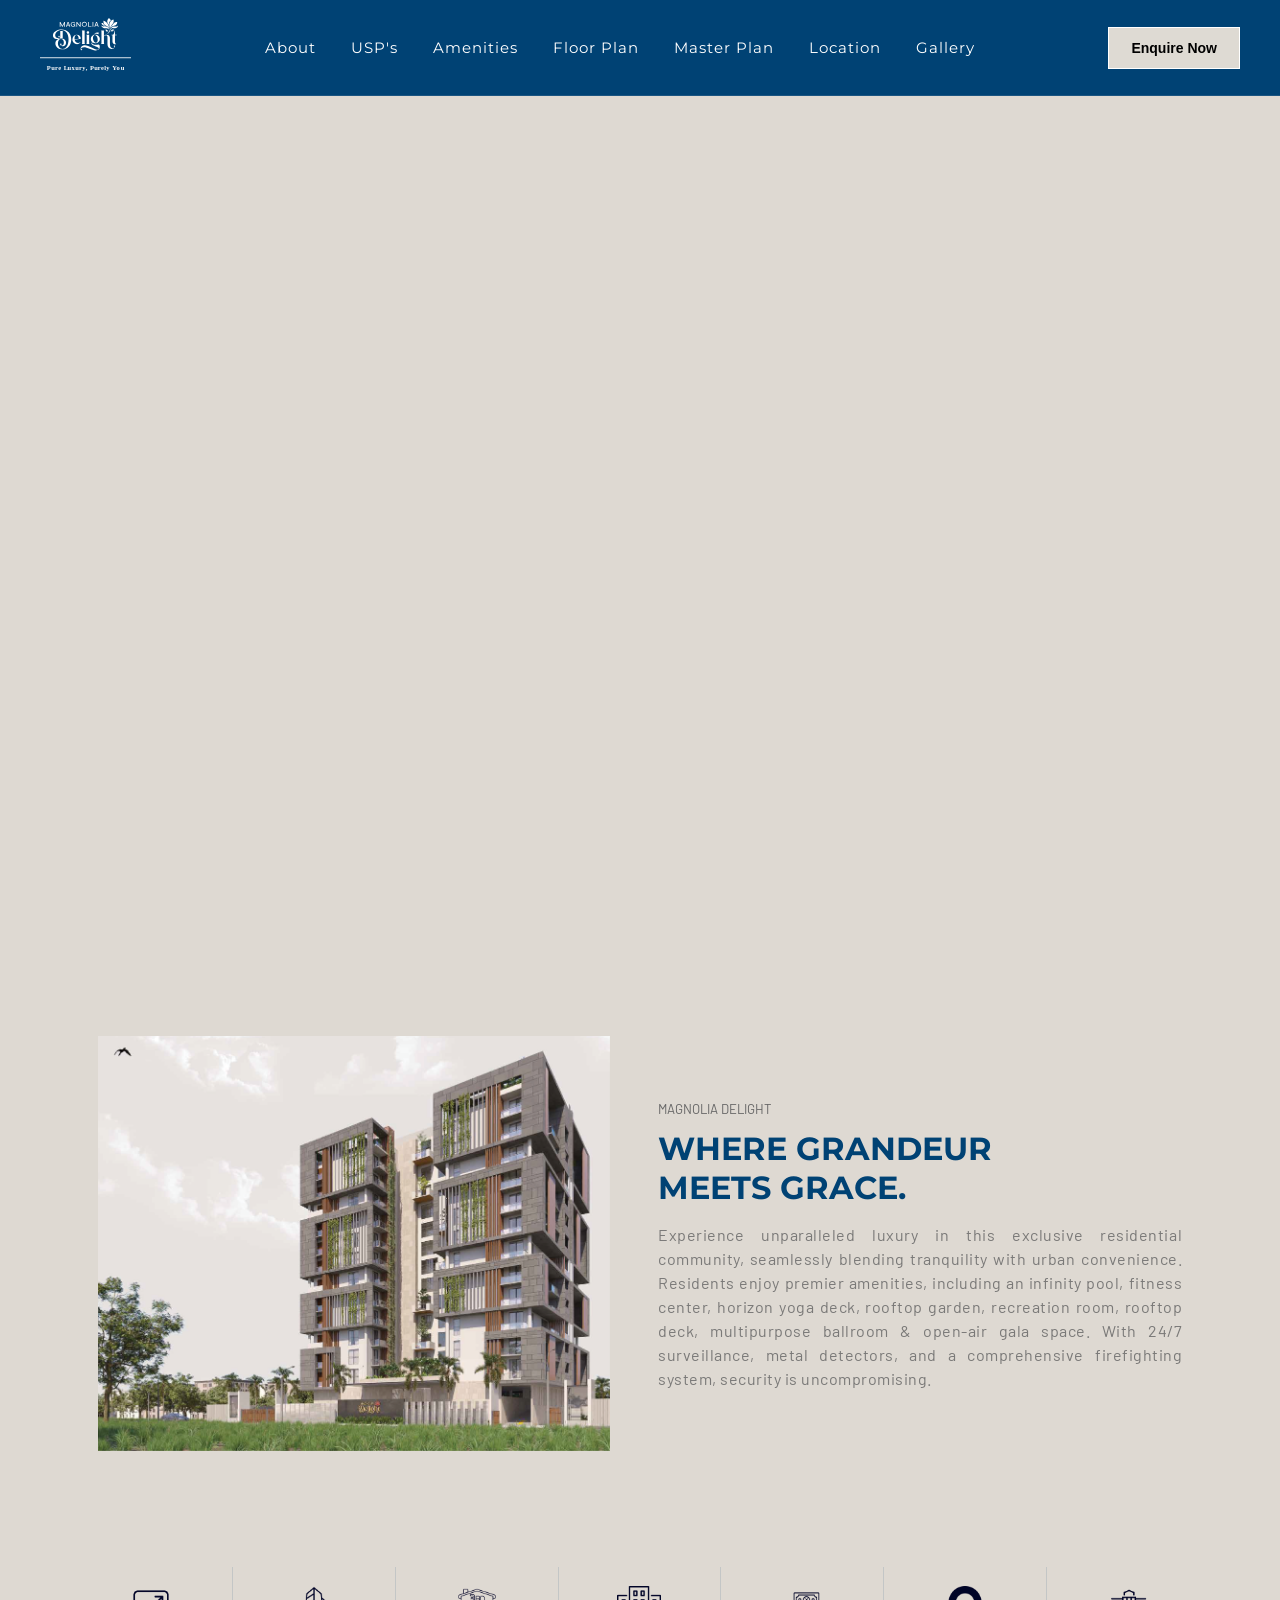
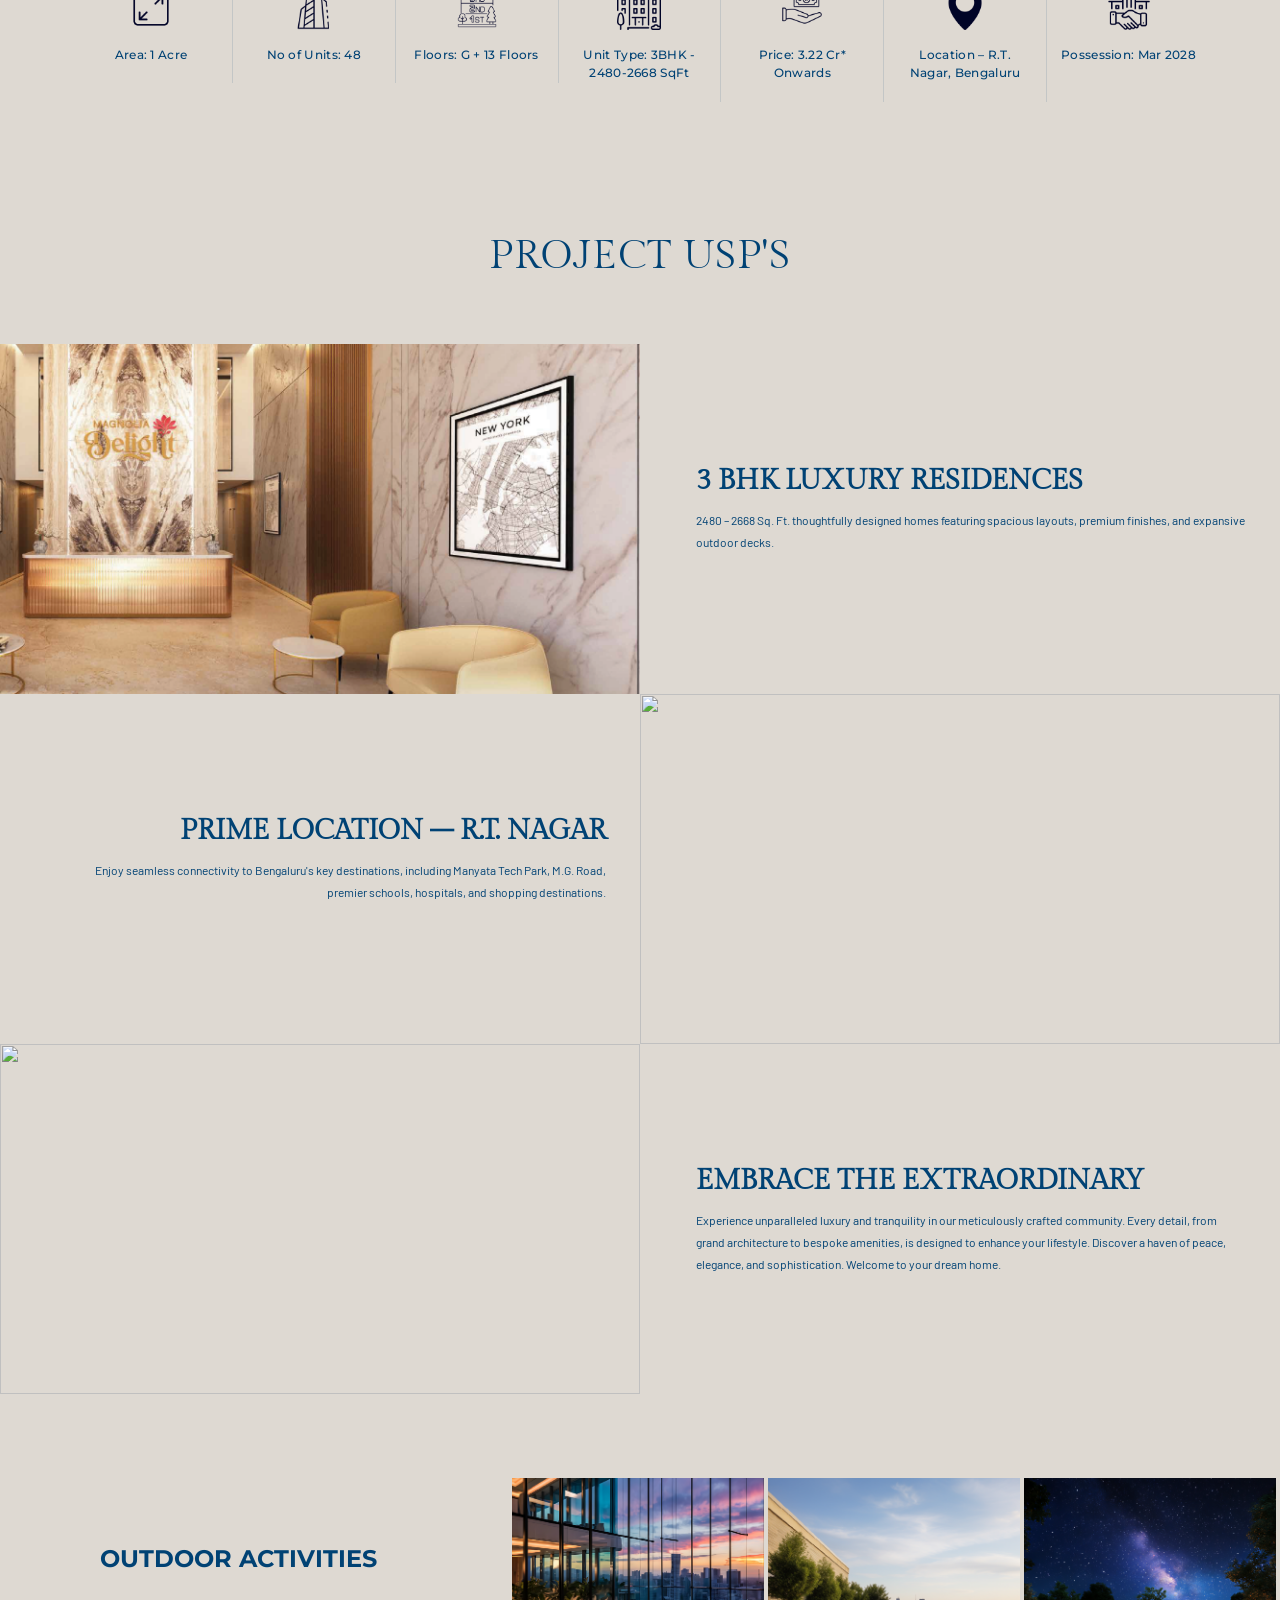
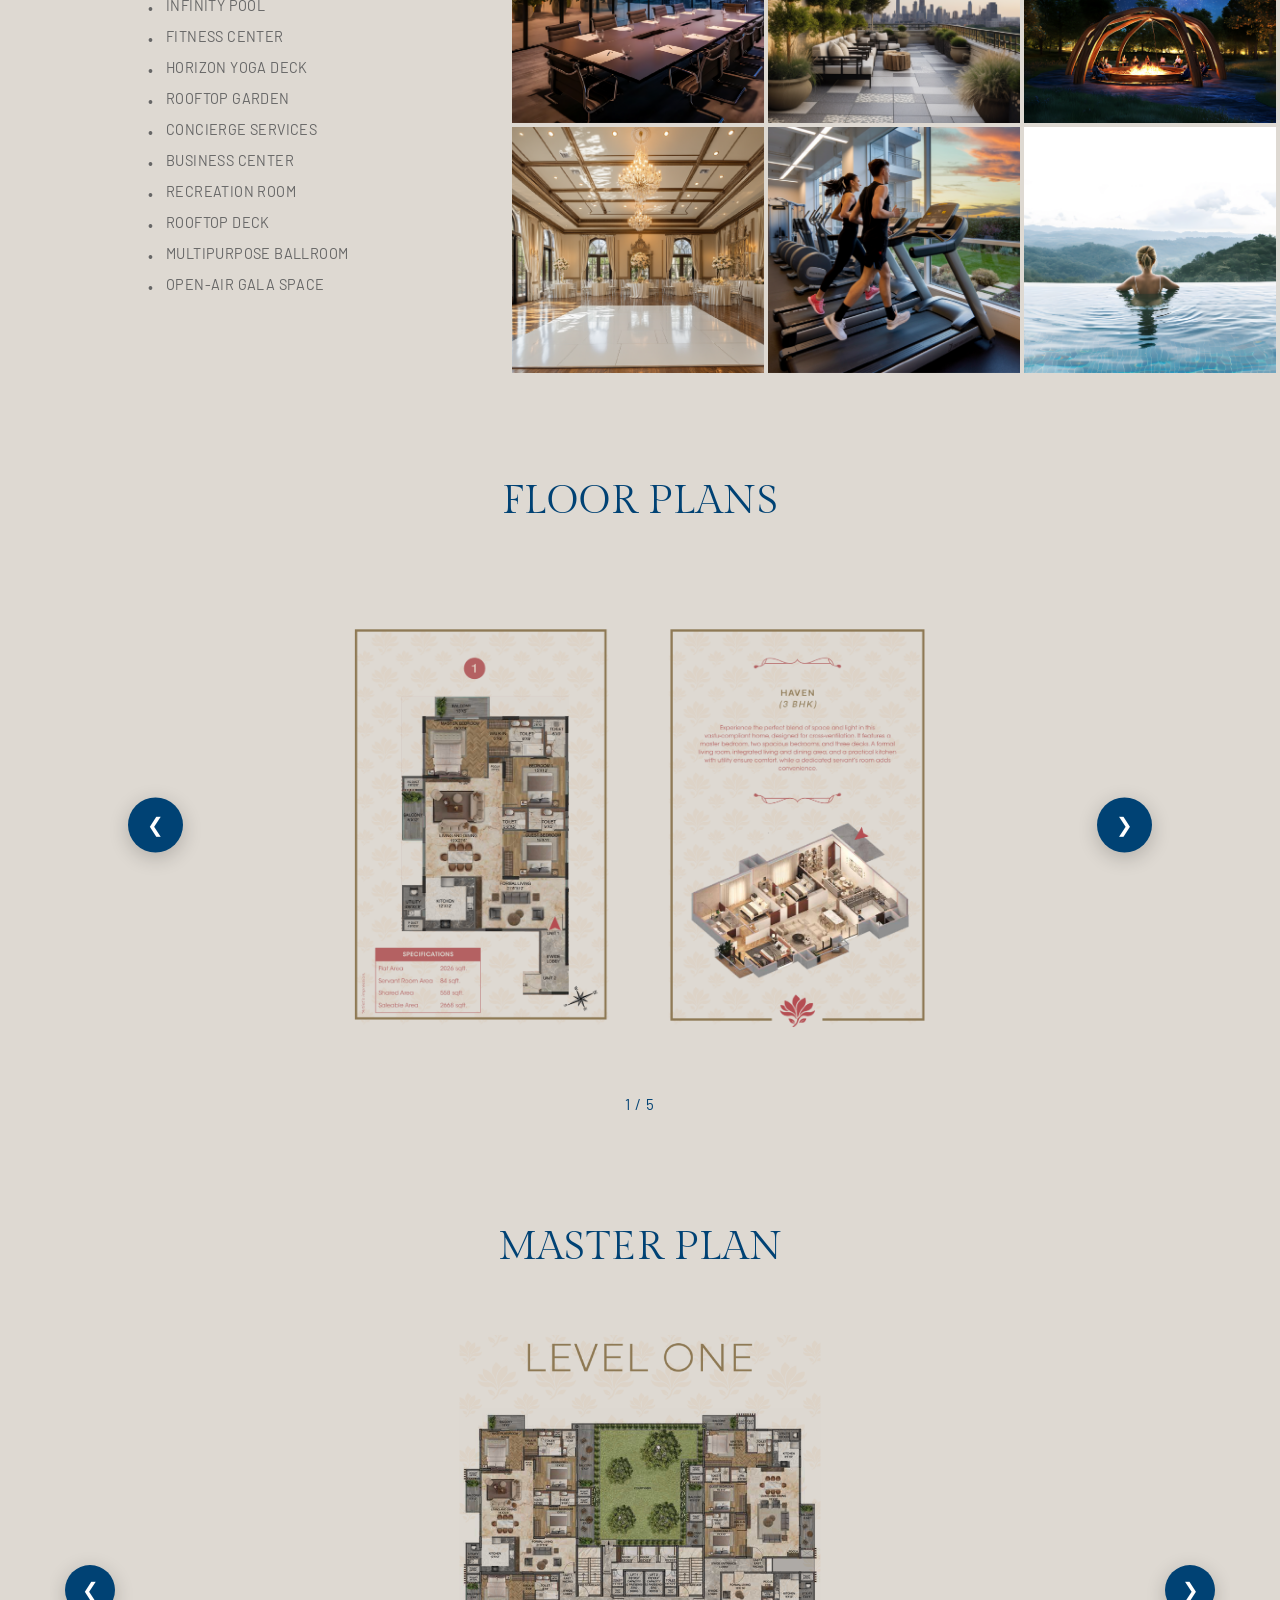
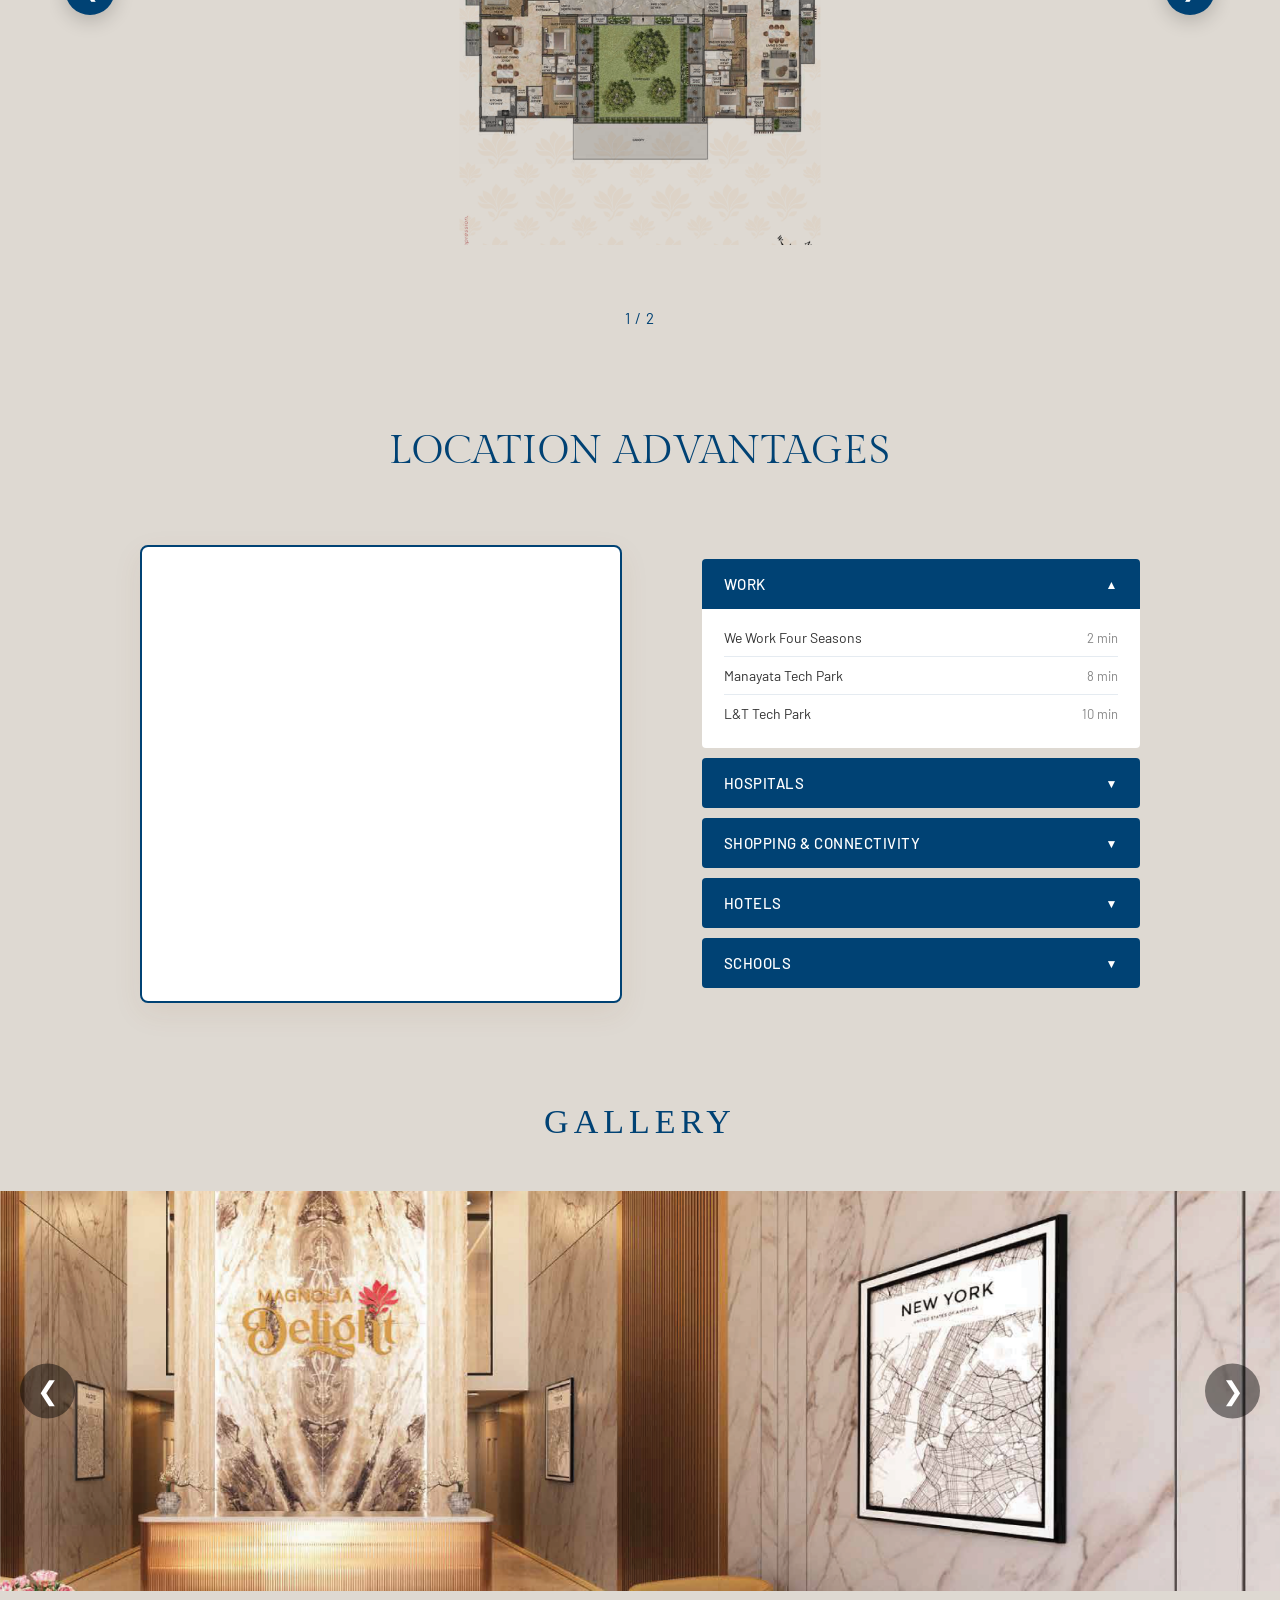
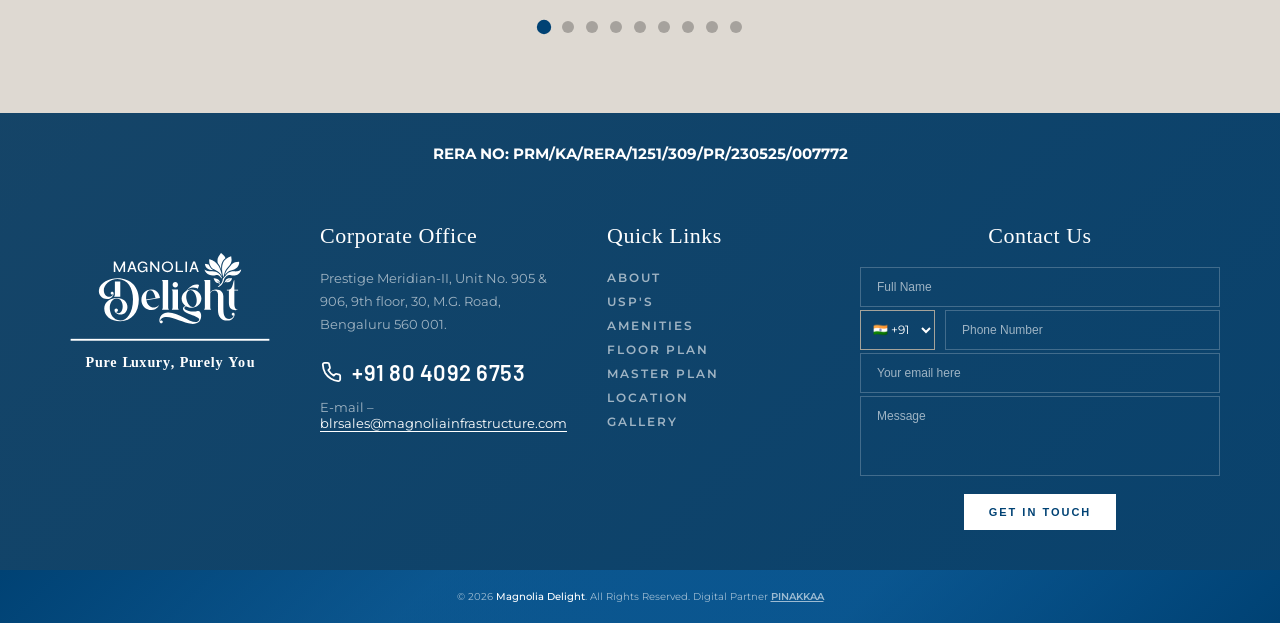
==== commit fd92639c: "Chagnes completed" ====
--- a/index.html
+++ b/index.html
@@ -827,20 +827,20 @@
             <div class="locadv-accordion-wrap">
               <div class="locadv-item locadv-open">
                 <div class="locadv-header">
-                  <span>Healthcare</span>
+                  <span>WORK</span>
                   <span class="locadv-arrow">▲</span>
                 </div>
                 <div class="locadv-body">
                   <div class="locadv-row">
-                    <span>Baptist Hospital</span>
-                    <span>5 min</span>
-                  </div>
-                  <div class="locadv-row">
-                    <span>Columbia Asia</span>
+                    <span>We Work Four Seasons</span>
+                    <span>2 min</span>
+                  </div>
+                  <div class="locadv-row">
+                    <span>Manayata Tech Park</span>
                     <span>8 min</span>
                   </div>
                   <div class="locadv-row">
-                    <span>Aster Hospital</span>
+                    <span>L&T Tech Park</span>
                     <span>10 min</span>
                   </div>
                 </div>
@@ -848,71 +848,99 @@
 
               <div class="locadv-item">
                 <div class="locadv-header">
-                  <span>Education</span>
+                  <span>HOSPITALS</span>
                   <span class="locadv-arrow">▼</span>
                 </div>
                 <div class="locadv-body">
                   <div class="locadv-row">
-                    <span>Grace International School</span>
-                    <span>6 min</span>
-                  </div>
-                  <div class="locadv-row">
-                    <span>Presidency School</span>
+                    <span>Bangalore Baptist Hospital</span>
+                    <span>8 min</span>
+                  </div>
+                  <div class="locadv-row">
+                    <span>Aster Hospital Hebbal</span>
                     <span>10 min</span>
+                  </div>
+                  <div class="locadv-row">
+                    <span>Manipal Hospital</span>
+                    <span>10 min</span>
+                  </div>
+                  <div class="locadv-row">
+                    <span>Rainbow Hospital</span>
+                    <span>15 min</span>
                   </div>
                 </div>
               </div>
 
               <div class="locadv-item">
                 <div class="locadv-header">
-                  <span>Retail & Entertainment</span>
+                  <span>SHOPPING & CONNECTIVITY</span>
                   <span class="locadv-arrow">▼</span>
                 </div>
                 <div class="locadv-body">
                   <div class="locadv-row">
+                    <span>Esteem Mall </span>
+                    <span>10 min</span>
+                  </div>
+                  <div class="locadv-row">
+                    <span>Phoenix Mall of Asia</span>
+                    <span>15 min</span>
+                  </div>
+                  <div class="locadv-row">
                     <span>Elements Mall</span>
-                    <span>5 min</span>
-                  </div>
-                  <div class="locadv-row">
-                    <span>Orion Mall</span>
-                    <span>12 min</span>
-                  </div>
-                  <div class="locadv-row">
-                    <span>Fun World & Snow City</span>
-                    <span>15 min</span>
+                    <span>16 min</span>
+                  </div>
+                  <div class="locadv-row">
+                    <span>Bangalore International Airport</span>
+                    <span>30 min</span>
                   </div>
                 </div>
               </div>
 
               <div class="locadv-item">
                 <div class="locadv-header">
-                  <span>Business & Connectivity</span>
+                  <span>HOTELS </span>
                   <span class="locadv-arrow">▼</span>
                 </div>
                 <div class="locadv-body">
                   <div class="locadv-row">
-                    <span>Manyata Tech Park</span>
+                    <span>Four Seasons Hotel</span>
+                    <span>2 min</span>
+                  </div>
+                  <div class="locadv-row">
+                    <span>Hyatt Hebbal </span>
                     <span>8 min</span>
                   </div>
                   <div class="locadv-row">
-                    <span>Kempegowda International Airport</span>
-                    <span>25 min</span>
-                  </div>
-                  <div class="locadv-row">
-                    <span>Namma Metro Station</span>
-                    <span>5 min</span>
-                  </div>
-                  <div class="locadv-row">
-                    <span>Jakkur Aerodrome</span>
+                    <span>Courtyard by Marriott Hebbal</span>
                     <span>10 min</span>
                   </div>
                   <div class="locadv-row">
-                    <span>Palace Grounds</span>
-                    <span>12 min</span>
-                  </div>
-                  <div class="locadv-row">
-                    <span>Lumbini Gardens</span>
-                    <span>7 min</span>
+                    <span>Royal Orchid Resort</span>
+                    <span>18 min</span>
+                  </div>
+                </div>
+              </div>
+              <div class="locadv-item">
+                <div class="locadv-header">
+                  <span>SCHOOLS </span>
+                  <span class="locadv-arrow">▼</span>
+                </div>
+                <div class="locadv-body">
+                  <div class="locadv-row">
+                    <span>Narayana Techno School</span>
+                    <span>2 min</span>
+                  </div>
+                  <div class="locadv-row">
+                    <span>KLAY </span>
+                    <span>8 min</span>
+                  </div>
+                  <div class="locadv-row">
+                    <span>Ramaiah College</span>
+                    <span>15 min</span>
+                  </div>
+                  <div class="locadv-row">
+                    <span>Sindhi College</span>
+                    <span>15 min</span>
                   </div>
                 </div>
               </div>
@@ -1129,8 +1157,7 @@
                 >
                   GET IN TOUCH
                 </button>
-                <div class="social-icons">
-                  <!-- Instagram -->
+                <!-- <div class="social-icons">
                   <a href="https://www.instagram.com/" aria-label="Instagram">
                     <svg
                       viewbox="0 0 24 24"
@@ -1147,8 +1174,6 @@
                       <line x1="17.5" y1="6.5" x2="17.51" y2="6.5" />
                     </svg>
                   </a>
-
-                  <!-- LinkedIn -->
                   <a
                     href="https://www.linkedin.com/company/"
                     aria-label="LinkedIn"
@@ -1160,7 +1185,6 @@
                     </svg>
                   </a>
 
-                  <!-- X / Twitter -->
                   <a href="https://x.com/" aria-label="X (Twitter)">
                     <svg viewbox="0 0 24 24" fill="currentColor">
                       <path
@@ -1169,7 +1193,6 @@
                     </svg>
                   </a>
 
-                  <!-- Facebook -->
                   <a href="https://www.facebook.com/" aria-label="Facebook">
                     <svg viewbox="0 0 24 24" fill="currentColor">
                       <path
@@ -1177,7 +1200,6 @@
                       />
                     </svg>
                   </a>
-                  <!-- YouTube -->
                   <a href="https://youtube.com/" aria-label="YouTube">
                     <svg viewBox="0 0 24 24" fill="currentColor">
                       <path
@@ -1185,7 +1207,7 @@
                       />
                     </svg>
                   </a>
-                </div>
+                </div> -->
               </div>
             </form>
           </div>
@@ -1218,7 +1240,7 @@
         <div class="project-enquiry-header">
           <h2>PROJECT ENQUIRY</h2>
           <p>
-            Share your details and select your preferred project. Our team will
+            Share your details. Our team will
             contact you shortly.
           </p>
         </div>
--- a/style.css
+++ b/style.css
@@ -1969,7 +1969,7 @@
 
 .mplan-card {
     min-width: 100%;
-    flex-shrink: 0;
+    /* flex-shrink: 0; */
     cursor: pointer;
     overflow: hidden;
 }
@@ -2816,7 +2816,7 @@
 
 .floorplan-card {
     min-width: 100%;
-    flex-shrink: 0;
+    /* flex-shrink: 0; */
     overflow: hidden;
     cursor: pointer;
 }
@@ -3057,4 +3057,230 @@
     .locadv-row {
         font-size: 13px;
     }
+}
+
+
+/* =============================================
+   PROJECT HIGHLIGHTS SECTION — RESPONSIVE FIX
+   Replace the existing .project-highlights-*
+   rules in style.css with these.
+============================================= */
+
+.project-highlights-section {
+    padding: 100px 0 50px 0;
+    width: 100%;
+}
+
+.project-highlights-wrapper {
+    display: grid;
+    grid-template-columns: repeat(7, 1fr); /* 7 items in a row on desktop */
+    align-items: start;
+    gap: 0;
+    padding: 0 20px;
+}
+
+.project-highlights-points {
+    display: flex;
+    flex-direction: column;
+    justify-content: center;
+    gap: 1rem;
+    align-items: center;
+    padding: 1.2rem 0.8rem;
+    text-align: center;
+    /* Subtle vertical divider between items */
+    border-right: 1px solid rgba(0, 66, 116, 0.12);
+}
+
+.project-highlights-points:last-child {
+    border-right: none;
+}
+
+.project-highlights-image {
+    height: 44px;
+    width: 44px;
+    object-fit: contain;
+}
+
+.project-highlights-title {
+    font-size: 0.78rem;
+    font-weight: 500;
+    color: #004274;
+    line-height: 1.45;
+    letter-spacing: 0.3px;
+}
+
+/* =========================
+   LARGE LAPTOP  (≤ 1200px)
+   Still one row, slightly tighter
+========================= */
+@media (max-width: 1200px) {
+    .project-highlights-wrapper {
+        gap: 0;
+        padding: 0 12px;
+    }
+
+    .project-highlights-points {
+        padding: 1rem 0.5rem;
+    }
+
+    .project-highlights-title {
+        font-size: 0.74rem;
+    }
+
+    .project-highlights-image {
+        height: 38px;
+        width: 38px;
+    }
+}
+
+/* =========================
+   TABLET  (≤ 992px)
+   Switch to 4-column grid
+========================= */
+@media (max-width: 992px) {
+    .project-highlights-section {
+        padding: 80px 0 40px;
+    }
+
+    .project-highlights-wrapper {
+        grid-template-columns: repeat(4, 1fr);
+        gap: 0;
+        padding: 0 24px;
+    }
+
+    .project-highlights-points {
+        padding: 1.4rem 1rem;
+        border-right: 1px solid rgba(0, 66, 116, 0.12);
+        border-bottom: 1px solid rgba(0, 66, 116, 0.12);
+    }
+
+    /* Remove right border on every 4th item */
+    .project-highlights-points:nth-child(4n) {
+        border-right: none;
+    }
+
+    /* Remove bottom border on last row items */
+    .project-highlights-points:nth-last-child(-n+3) {
+        border-bottom: none;
+    }
+
+    .project-highlights-points:last-child {
+        border-bottom: none;
+        border-right: none;
+    }
+
+    .project-highlights-image {
+        height: 42px;
+        width: 42px;
+    }
+
+    .project-highlights-title {
+        font-size: 0.82rem;
+    }
+}
+
+/* =========================
+   MOBILE  (≤ 768px)
+   Switch to 3-column grid
+========================= */
+@media (max-width: 768px) {
+    .project-highlights-section {
+        padding: 70px 0 30px;
+    }
+
+    .project-highlights-wrapper {
+        grid-template-columns: repeat(3, 1fr);
+        padding: 0 16px;
+    }
+
+    .project-highlights-points {
+        padding: 1.2rem 0.75rem;
+        border-right: 1px solid rgba(0, 66, 116, 0.12);
+        border-bottom: 1px solid rgba(0, 66, 116, 0.12);
+        gap: 0.75rem;
+    }
+
+    .project-highlights-points:nth-child(4n) {
+        border-right: revert; /* reset tablet rule */
+    }
+
+    /* Remove right border on every 3rd item */
+    .project-highlights-points:nth-child(3n) {
+        border-right: none;
+    }
+
+    /* Last row: no bottom border */
+    .project-highlights-points:nth-last-child(-n+1) {
+        border-bottom: none;
+    }
+
+    .project-highlights-points:last-child {
+        border-bottom: none;
+        border-right: none;
+    }
+
+    .project-highlights-image {
+        height: 38px;
+        width: 38px;
+    }
+
+    .project-highlights-title {
+        font-size: 0.78rem;
+        line-height: 1.4;
+    }
+    .floorplan-slider{
+        height: auto;
+    }
+}
+
+/* =========================
+   SMALL MOBILE  (≤ 480px)
+   Switch to 2-column grid
+========================= */
+@media (max-width: 480px) {
+    .project-highlights-section {
+        padding: 60px 0 24px;
+    }
+
+    .project-highlights-wrapper {
+        grid-template-columns: repeat(2, 1fr);
+        padding: 0 12px;
+    }
+
+    .project-highlights-points {
+        padding: 1.1rem 0.75rem;
+        gap: 0.65rem;
+        border-right: 1px solid rgba(0, 66, 116, 0.12);
+        border-bottom: 1px solid rgba(0, 66, 116, 0.12);
+    }
+
+    /* Reset previous nth-child rules */
+    .project-highlights-points:nth-child(3n) {
+        border-right: revert;
+    }
+
+    /* Remove right border on every even item */
+    .project-highlights-points:nth-child(2n) {
+        border-right: none;
+    }
+
+    .project-highlights-points:last-child {
+        border-bottom: none;
+        border-right: none;
+    }
+
+    /* If last row has only 1 item, span it */
+    .project-highlights-points:last-child:nth-child(odd) {
+        grid-column: span 2;
+        border-right: none;
+    }
+
+    .project-highlights-image {
+        height: 34px;
+        width: 34px;
+    }
+
+    .project-highlights-title {
+        font-size: 0.76rem;
+    }
 }
